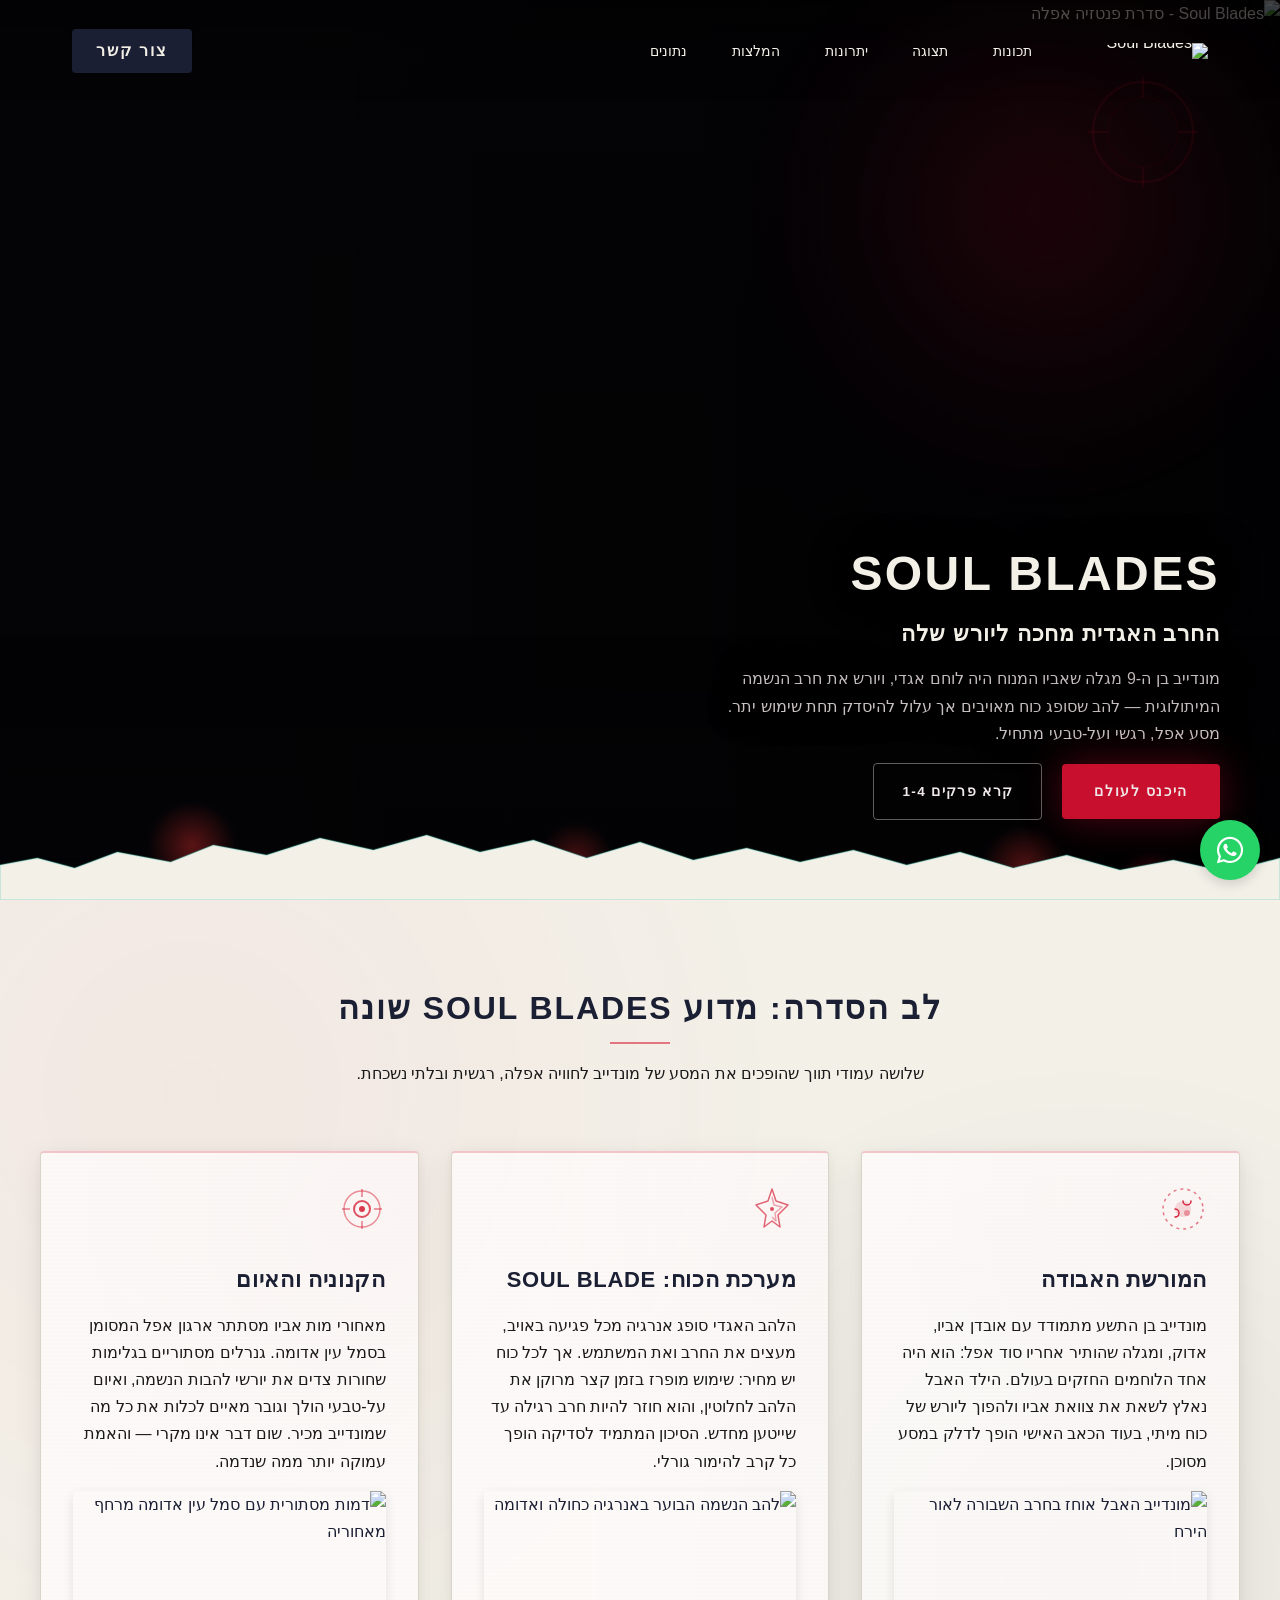
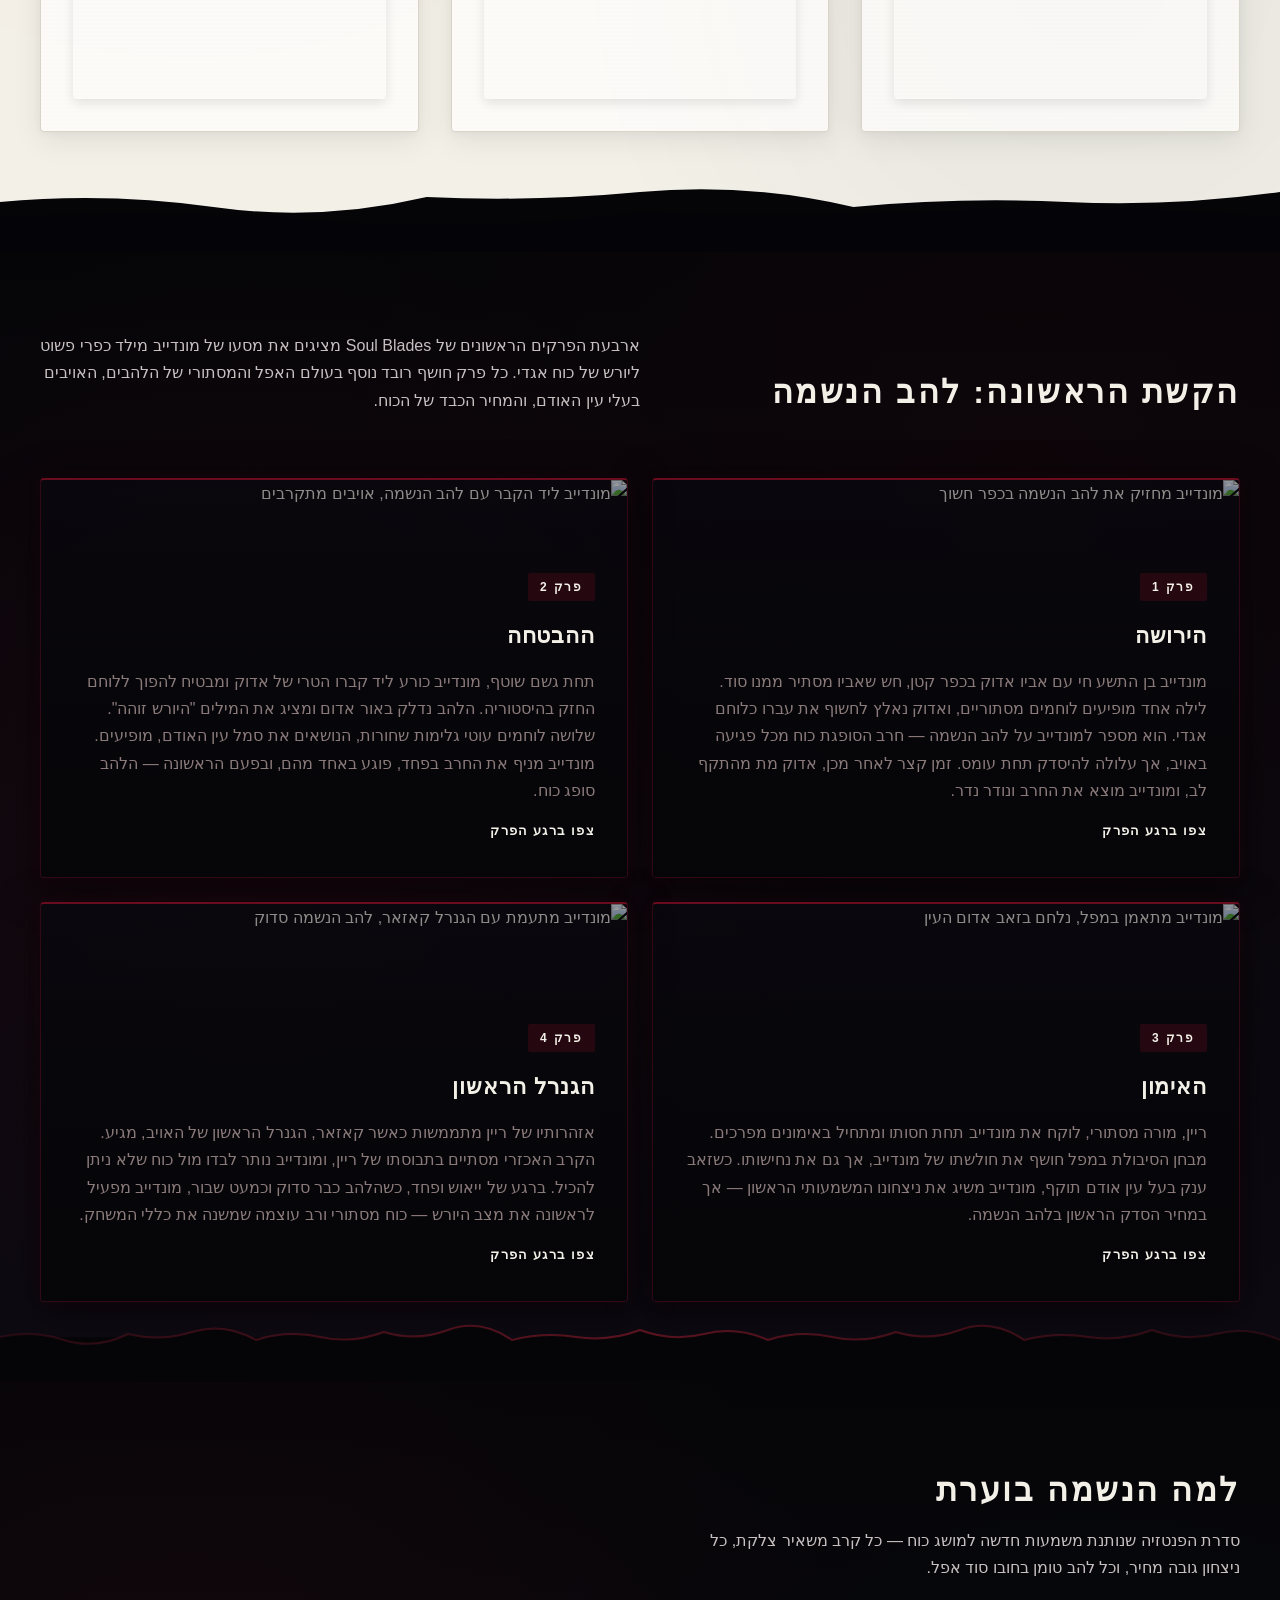
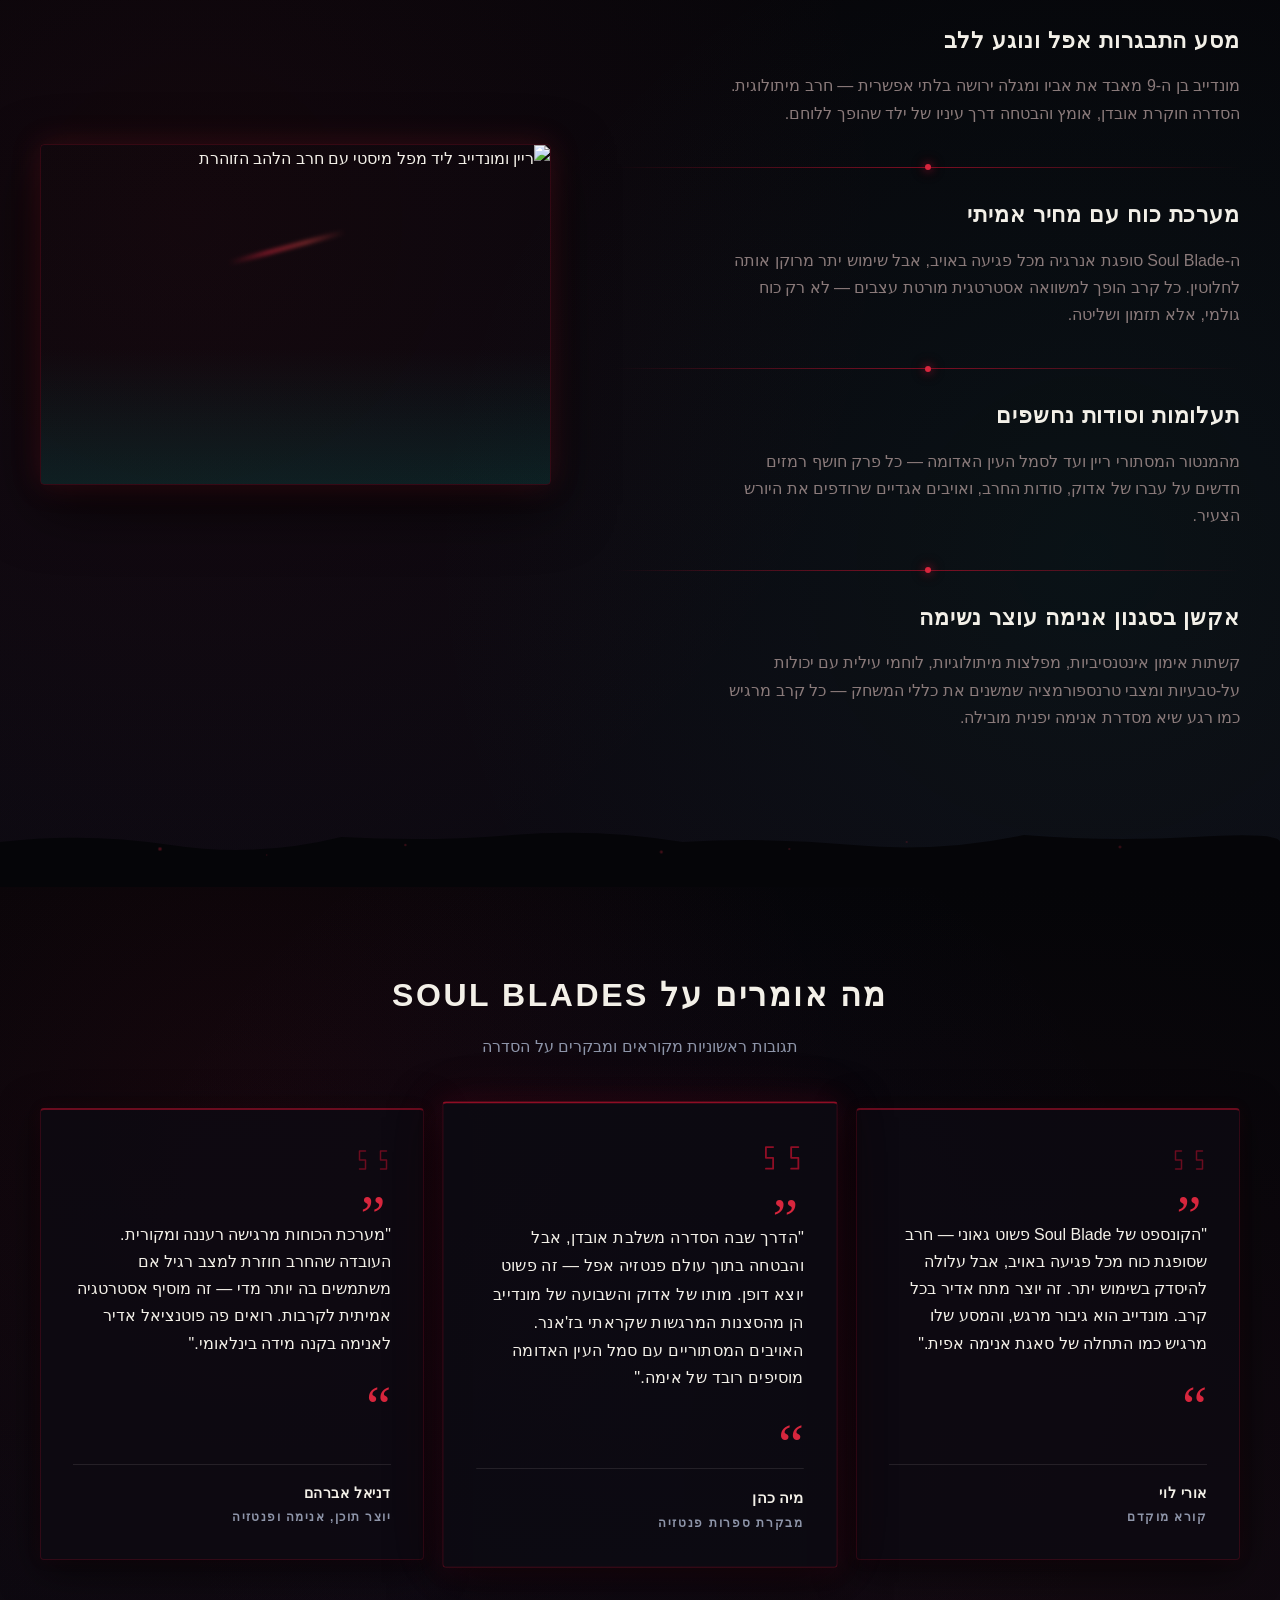
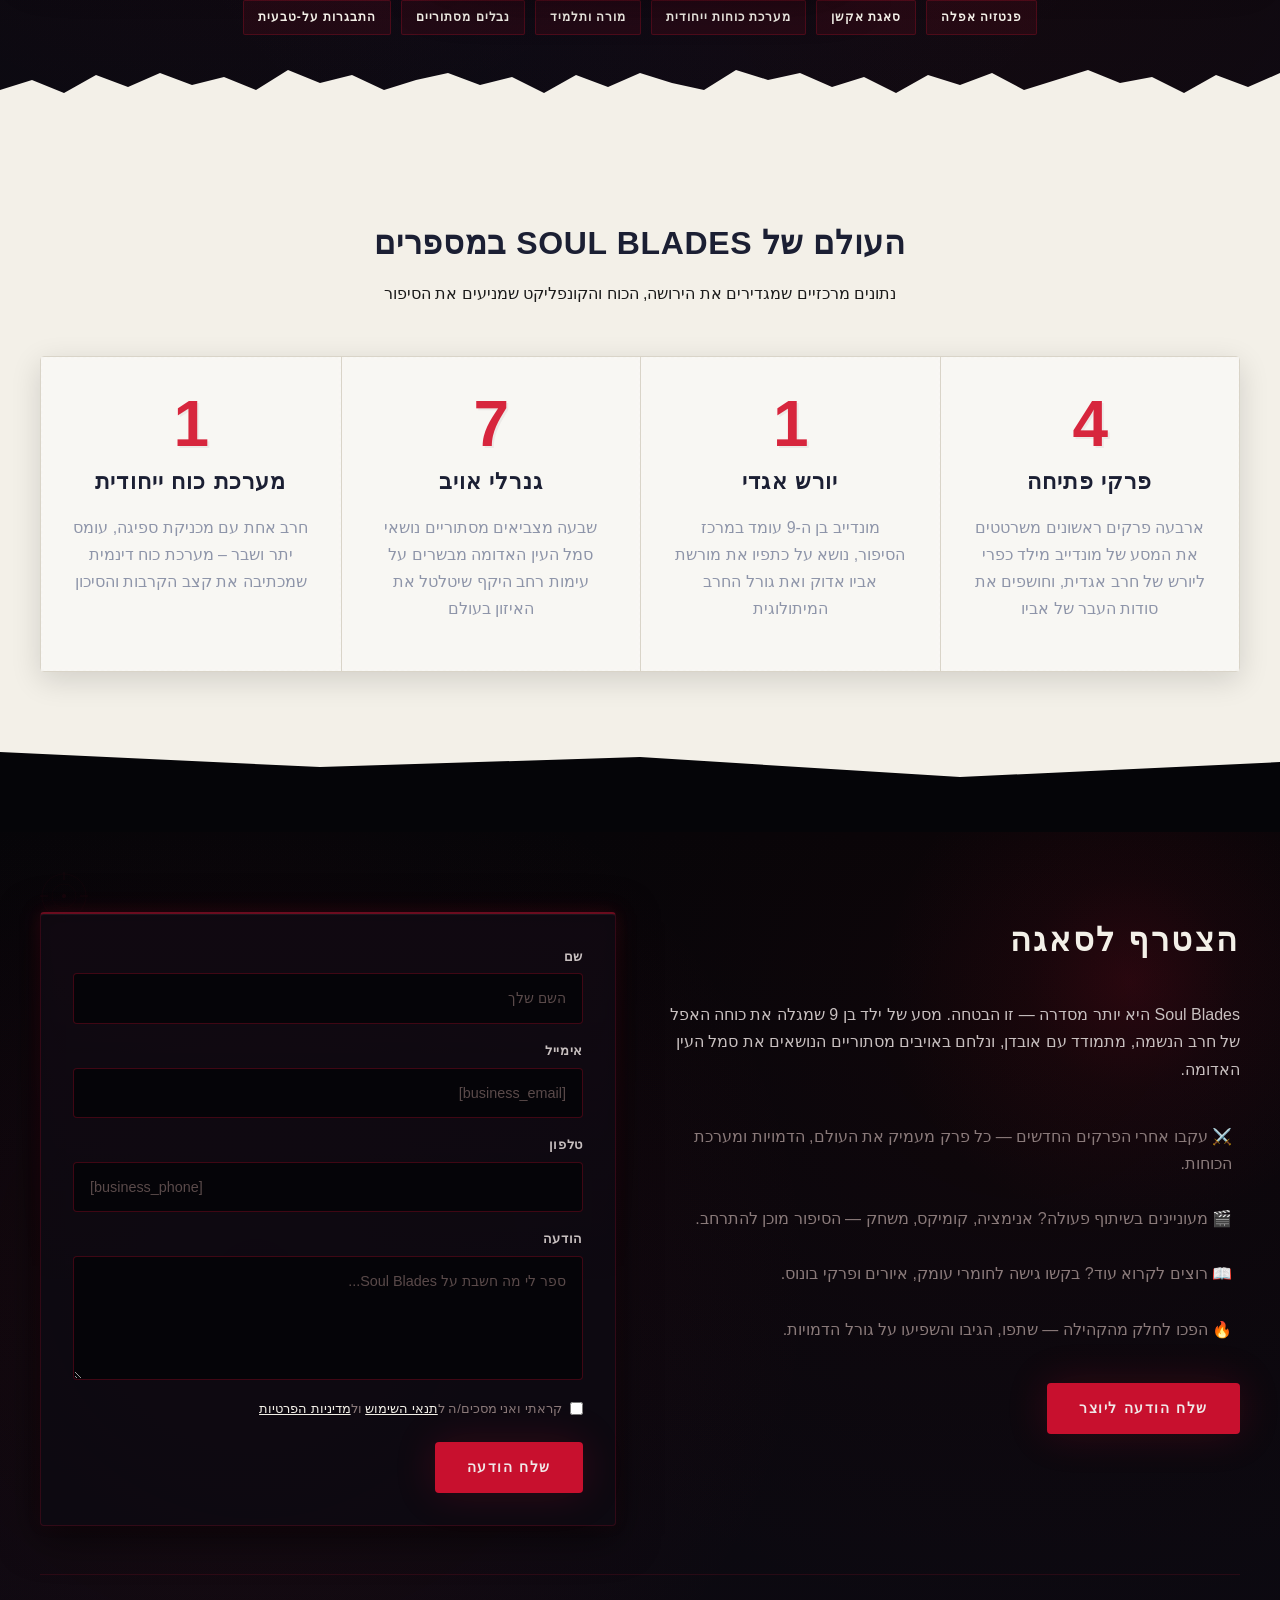
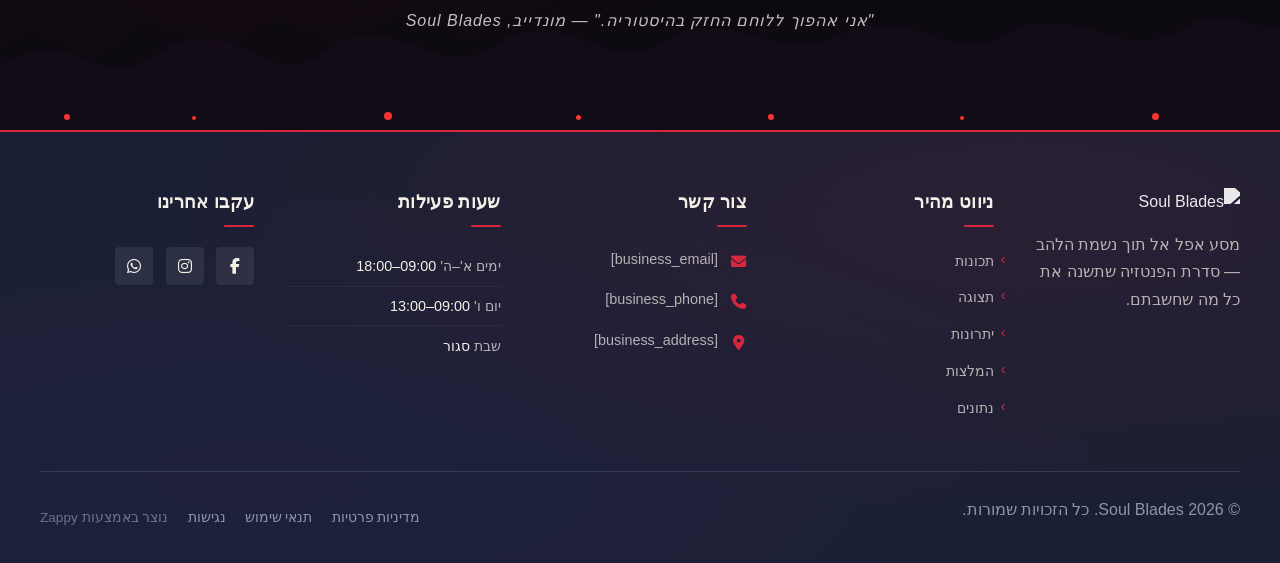
==== index.html @ bd46b2f5 "Initial website commit" ====
<!DOCTYPE html>
<html lang="he" dir="rtl">
<head>
    <meta charset="UTF-8">
    <meta name="viewport" content="width=device-width, initial-scale=1.0">
    <meta name="robots" content="index, follow">
    <title>שלטו בלהב — Soul Blades</title>
    <meta name="description" content="הצטרפו למסע האפל של מונדיב בן ה-9, יורש להב הנשמה המיתולוגי. סדרת פנטזיה עברית מקורית עם קרבות אפיים, אויבים מסתוריים וכוח שעלול להתנפץ. היכנסו עכשיו לעולם שבו כל ניצחון גובה מחיר.">
    <meta name="keywords" content="Soul Blades, סדרת פנטזיה עברית, להב הנשמה, 4game blade and soul, blade and soul 1">
    
    <!-- Favicons -->
    <link rel="icon" type="image/x-icon" href="/assets/favicon.ico">
    <link rel="icon" type="image/png" sizes="16x16" href="/assets/favicon-16x16.png">
    <link rel="icon" type="image/png" sizes="32x32" href="/assets/favicon-32x32.png">
    <link rel="icon" type="image/png" sizes="48x48" href="/assets/favicon-48x48.png">
    <link rel="icon" type="image/png" sizes="192x192" href="/assets/favicon-192x192.png">
    <link rel="icon" type="image/png" sizes="512x512" href="/assets/favicon-512x512.png">
    <link rel="apple-touch-icon" href="/assets/apple-touch-icon.png">
    <!-- Zappy Analytics -->
<script>
(function() {
  'use strict';
  
  // Configuration
  var config = {
    websiteId: '82bb85dd-61fa-48ac-9519-106d4e31047a',
    apiUrl: 'https://api.zappy5.com/api/analytics/track',
    sessionDuration: 30 * 60 * 1000, // 30 minutes
    visitorDuration: 30 * 24 * 60 * 60 * 1000, // 30 days
    trackPageViews: true,
    trackClicks: true,
    trackFormSubmissions: true
  };
  
  // Generate or retrieve persistent visitor ID (30 days)
  function getVisitorId() {
    var visitorKey = 'zappy_visitor_' + config.websiteId;
    var visitor = null;
    
    try {
      visitor = localStorage.getItem(visitorKey);
      if (visitor) {
        var visitorData = JSON.parse(visitor);
        var now = Date.now();
        
        // Check if visitor ID is still valid (30 days)
        if (now - visitorData.created < config.visitorDuration) {
          // Update last seen timestamp
          visitorData.lastSeen = now;
          localStorage.setItem(visitorKey, JSON.stringify(visitorData));
          return visitorData.id;
        }
      }
    } catch (e) {
      console.warn('Zappy Analytics: LocalStorage not available');
    }
    
    // Generate new visitor ID
    var newVisitorId = 'zv_' + Date.now() + '_' + Math.random().toString(36).substr(2, 9);
    
    try {
      localStorage.setItem(visitorKey, JSON.stringify({
        id: newVisitorId,
        created: Date.now(),
        lastSeen: Date.now()
      }));
    } catch (e) {
      // Continue without local storage
    }
    
    return newVisitorId;
  }
  
  // Generate or retrieve session ID (30 minutes)
  function getSessionId() {
    var sessionKey = 'zappy_session_' + config.websiteId;
    var session = null;
    
    try {
      session = sessionStorage.getItem(sessionKey);
      if (session) {
        var sessionData = JSON.parse(session);
        var now = Date.now();
        
        // Check if session is still valid
        if (now - sessionData.timestamp < config.sessionDuration) {
          // Update timestamp
          sessionData.timestamp = now;
          sessionStorage.setItem(sessionKey, JSON.stringify(sessionData));
          return sessionData.id;
        }
      }
    } catch (e) {
      console.warn('Zappy Analytics: SessionStorage not available');
    }
    
    // Generate new session ID
    var newSessionId = 'zs_' + Date.now() + '_' + Math.random().toString(36).substr(2, 9);
    
    try {
      sessionStorage.setItem(sessionKey, JSON.stringify({
        id: newSessionId,
        timestamp: Date.now()
      }));
    } catch (e) {
      // Continue without session storage
    }
    
    return newSessionId;
  }
  
  var visitorId = getVisitorId();
  var sessionId = getSessionId();
  
  // Track an event
  function trackEvent(eventType, data) {
    data = data || {};
    
    var eventData = {
      website_id: config.websiteId,
      event_type: eventType,
      page_path: window.location.pathname,
      referrer: document.referrer || 'direct',
      visitor_id: visitorId,
      session_id: sessionId,
      metadata: data
    };
    
    // Use sendBeacon if available (better for page unload events)
    if (navigator.sendBeacon) {
      var blob = new Blob([JSON.stringify(eventData)], { type: 'application/json' });
      navigator.sendBeacon(config.apiUrl, blob);
    } else {
      // Fallback to fetch
      fetch(config.apiUrl, {
        method: 'POST',
        headers: {
          'Content-Type': 'application/json'
        },
        body: JSON.stringify(eventData),
        keepalive: true
      }).catch(function(error) {
        console.warn('Zappy Analytics: Failed to track event', error);
      });
    }
  }
  
  // Track page view
  if (config.trackPageViews) {
    trackEvent('pageview', {
      title: document.title,
      url: window.location.href
    });
  }
  
  // Track clicks on important elements
  if (config.trackClicks) {
    document.addEventListener('click', function(e) {
      var target = e.target;
      
      // Track button clicks (counted as actions)
      if (target.tagName === 'BUTTON' || target.closest('button')) {
        var button = target.tagName === 'BUTTON' ? target : target.closest('button');
        var clickMeta = {
          element: 'button',
          text: button.textContent.trim().substring(0, 100),
          id: button.id || null,
          class: button.className || null
        };
        
        trackEvent('click', clickMeta);
      }
      
      // Track link clicks (navigation - not counted as actions)
      else if (target.tagName === 'A' || target.closest('a')) {
        var link = target.tagName === 'A' ? target : target.closest('a');
        var navMeta = {
          element: 'link',
          text: link.textContent.trim().substring(0, 100),
          href: link.href,
          external: link.hostname !== window.location.hostname
        };
        
        trackEvent('navigation', navMeta);
      }
    }, true);
  }
  
  
  // Track form submissions
  if (config.trackFormSubmissions) {
    document.addEventListener('submit', function(e) {
      var form = e.target;
      
      trackEvent('form_submit', {
        form_id: form.id || null,
        form_name: form.name || null,
        form_action: form.action || null,
        form_method: form.method || 'GET'
      });
    }, true);
  }
  
  // Track time on page (send on page unload)
  var pageLoadTime = Date.now();
  
  window.addEventListener('beforeunload', function() {
    var timeOnPage = Math.floor((Date.now() - pageLoadTime) / 1000); // in seconds
    
    trackEvent('page_unload', {
      time_on_page: timeOnPage,
      page_path: window.location.pathname
    });
  });
  
  // Expose tracking function globally for custom events
  window.zappyAnalytics = {
    track: trackEvent,
    getVisitorId: function() { return visitorId; },
    getSessionId: function() { return sessionId; }
  };
  
})();
</script>
<!-- End Zappy Analytics -->
    <meta property="og:title" content="שלטו בלהב — Soul Blades">
    <meta property="og:description" content="הצטרפו למסע האפל של מונדיב בן ה-9, יורש להב הנשמה המיתולוגי. סדרת פנטזיה עברית מקורית עם קרבות אפיים, אויבים מסתוריים וכוח שעלול להתנפץ. היכנסו עכשיו לעולם שבו כל ניצחון גובה מחיר.">
    <meta name="twitter:card" content="summary_large_image">
    <meta name="twitter:title" content="שלטו בלהב — Soul Blades">
    <meta name="twitter:description" content="הצטרפו למסע האפל של מונדיב בן ה-9, יורש להב הנשמה המיתולוגי. סדרת פנטזיה עברית מקורית עם קרבות אפיים, אויבים מסתוריים וכוח שעלול להתנפץ. היכנסו עכשיו לעולם שבו כל ניצחון גובה מחיר.">
    <meta property="og:type" content="website">
  <meta property="og:locale" content="he_IL">
  
  
  
  
  
  <link rel="stylesheet" href="https://cdnjs.cloudflare.com/ajax/libs/font-awesome/6.4.0/css/all.min.css">
  <style>
    .skip-link { position: absolute; top: 0; left: 0; transform: translateY(-200%); padding: 12px 18px; background: var(--bg-dark, #1a1a1a); color: var(--text-light, #fff); font-weight: 600; border-radius: 0 0 8px 0; z-index: 10000; }
    .skip-link:focus { transform: none; outline: 2px solid var(--ring, #fff); outline-offset: 2px; }
    :focus-visible { outline: 2px solid var(--ring, currentColor); outline-offset: 3px; }
  </style>


  
    <!-- Favicons -->
    <link rel="icon" type="image/x-icon" href="/assets/favicon.ico">
    <link rel="icon" type="image/png" sizes="16x16" href="/assets/favicon-16x16.png">
    <link rel="icon" type="image/png" sizes="32x32" href="/assets/favicon-32x32.png">
    <link rel="icon" type="image/png" sizes="48x48" href="/assets/favicon-48x48.png">
    <link rel="icon" type="image/png" sizes="192x192" href="/assets/favicon-192x192.png">
    <link rel="icon" type="image/png" sizes="512x512" href="/assets/favicon-512x512.png">
    <link rel="apple-touch-icon" href="/assets/apple-touch-icon.png">
    <!-- Cookie Consent -->
    <link rel="stylesheet" href="https://cdn.jsdelivr.net/npm/vanilla-cookieconsent@3/dist/cookieconsent.css">
    <script src="https://cdn.jsdelivr.net/npm/vanilla-cookieconsent@3/dist/cookieconsent.umd.js"></script>
    <!-- Mickidum Accessibility Toolbar -->
    <script src="https://cdn.jsdelivr.net/gh/mickidum/acc_toolbar/acctoolbar/acctoolbar.min.js"></script>
    <link rel="stylesheet" href="/styles.css">
    <script>window.ZAPPY_WEBSITE_ID = "82bb85dd-61fa-48ac-9519-106d4e31047a"; window.ZAPPY_API_BASE = "https://api.zappy5.com";</script>

    <style id="zappy-dropdown-submenu-styles">
      /* ========== DESKTOP DROPDOWN SUBMENU STYLES ========== */
      /* Base styles for dropdown submenus - parent must be positioned */
      .nav-menu li:has(.sub-menu), nav li:has(.sub-menu), .navbar li:has(.sub-menu), #navMenu li:has(.sub-menu) { position: relative; }
      /* Submenu base - hidden by default */
      .nav-menu .sub-menu, nav .sub-menu, .navbar .sub-menu, #navMenu .sub-menu { display: block !important; position: absolute !important; top: 100%; left: 0; min-width: 220px; background: white; border-radius: 8px; box-shadow: 0 8px 25px rgba(0,0,0,0.15); padding: 8px 0; opacity: 0; visibility: hidden; transform: translateY(10px); transition: all 0.3s ease; z-index: 1000; list-style: none; pointer-events: none; }
      /* CRITICAL: Desktop hover styles to show dropdown */
      .nav-menu li:hover > .sub-menu, nav li:hover > .sub-menu, .navbar li:hover > .sub-menu, #navMenu li:hover > .sub-menu { opacity: 1 !important; visibility: visible !important; transform: translateY(0) !important; pointer-events: auto !important; }
      /* Submenu item styling */
      .sub-menu li { list-style: none; margin: 0; padding: 0; }
      .sub-menu a { display: block !important; padding: 10px 16px !important; color: var(--text-dark, #333) !important; font-weight: 500; text-decoration: none; white-space: nowrap; transition: background-color 0.2s; }
      .sub-menu .zappy-nav-child > a { padding-left: 28px !important; font-size: 0.9em !important; opacity: 0.85 !important; }
      [dir="rtl"] .sub-menu .zappy-nav-child > a, html[lang="he"] .sub-menu .zappy-nav-child > a, html[lang="ar"] .sub-menu .zappy-nav-child > a { padding-left: 10px !important; padding-right: 28px !important; }
      .sub-menu .zappy-nav-parent > a { font-weight: 600 !important; }
      .sub-menu a:hover { background-color: #f5f5f5; }
      /* RTL (Hebrew/Arabic) dropdown positioning */
      [dir="rtl"] .nav-menu .sub-menu, [dir="rtl"] nav .sub-menu, [dir="rtl"] .navbar .sub-menu, html[lang="he"] .nav-menu .sub-menu, html[lang="he"] nav .sub-menu, html[lang="he"] .navbar .sub-menu, html[lang="ar"] .nav-menu .sub-menu, html[lang="ar"] nav .sub-menu, html[lang="ar"] .navbar .sub-menu { left: auto !important; right: 0 !important; }
      /* Hide empty dropdown menus (exclude catalog sub-menus that use <a> children instead of <li>) */
      .sub-menu:empty, .sub-menu:not(:has(li:not(.zappy-hidden-menu-item))):not(:has(> a)), .sub-menu:not(:has(li)):not(:has(> a)) { display: none !important; opacity: 0 !important; visibility: hidden !important; pointer-events: none !important; }
      /* Desktop: show submenu on Menu Group hover */
      li:has(.menu-group-title):hover > .sub-menu { opacity: 1 !important; visibility: visible !important; transform: translateY(0) !important; pointer-events: auto !important; }
      /* Menu Group title styling */
      .nav-menu > li > .menu-group-title, #navMenu > li > .menu-group-title { display: inline-block; padding: 0.5rem 1rem; cursor: default; user-select: none; }
      
      /* ========== MOBILE SUBMENU STYLES ========== */
      @media (max-width: 768px) {
        .nav-menu .sub-menu, nav .sub-menu, .navbar .sub-menu, #navMenu .sub-menu { position: static !important; transform: none !important; box-shadow: none !important; background: transparent !important; max-height: 0; overflow: hidden; opacity: 0; visibility: hidden; transition: max-height 0.3s ease, opacity 0.3s ease; padding: 0 !important; border-radius: 0 !important; }
        .navbar .sub-menu.mobile-expanded, .nav-menu .sub-menu.mobile-expanded, #navMenu .sub-menu.mobile-expanded { max-height: none !important; overflow-y: visible !important; opacity: 1 !important; visibility: visible !important; padding: 8px 0 8px 16px !important; }
        [dir="rtl"] .sub-menu.mobile-expanded, html[lang="he"] .sub-menu.mobile-expanded { padding: 8px 16px 8px 0 !important; }
        /* Disable hover behavior on mobile */
        .nav-menu li:hover > .sub-menu, nav li:hover > .sub-menu, .navbar li:hover > .sub-menu, #navMenu li:hover > .sub-menu { opacity: 0; visibility: hidden; pointer-events: none; }
        .nav-menu li > .sub-menu.mobile-expanded, nav li > .sub-menu.mobile-expanded, .navbar li > .sub-menu.mobile-expanded, #navMenu li > .sub-menu.mobile-expanded { opacity: 1 !important; visibility: visible !important; pointer-events: auto !important; }
        .nav-menu li:has(.sub-menu), nav li:has(.sub-menu), .navbar li:has(.sub-menu), #navMenu li:has(.sub-menu) { display: flex !important; flex-wrap: wrap !important; align-items: center !important; position: relative !important; min-height: 44px !important; }
        .nav-menu li:has(.sub-menu) > a, nav li:has(.sub-menu) > a, .navbar li:has(.sub-menu) > a, #navMenu li:has(.sub-menu) > a { flex: 1 !important; min-width: 0 !important; }
        .nav-menu li:has(.sub-menu) > .menu-group-title, nav li:has(.sub-menu) > .menu-group-title, .navbar li:has(.sub-menu) > .menu-group-title, #navMenu li:has(.sub-menu) > .menu-group-title { flex: 1 !important; min-width: 0 !important; padding: 0 !important; line-height: inherit !important; }
        .nav-menu li:has(.sub-menu) > .sub-menu, nav li:has(.sub-menu) > .sub-menu, .navbar li:has(.sub-menu) > .sub-menu, #navMenu li:has(.sub-menu) > .sub-menu { flex-basis: 100% !important; width: 100% !important; }
        .nav-menu li:has(.sub-menu) > a [class*="chevron"], .nav-menu li:has(.sub-menu) > a [class*="arrow"], .nav-menu li:has(.sub-menu) > a .fa-chevron-down, .nav-menu li:has(.sub-menu) > a .fa-angle-down, nav li:has(.sub-menu) > a [class*="chevron"], nav li:has(.sub-menu) > a [class*="arrow"], #navMenu li:has(.sub-menu) > a [class*="chevron"], #navMenu li:has(.sub-menu) > a [class*="arrow"] { display: none !important; visibility: hidden !important; }
        .mobile-submenu-toggle { display: flex !important; align-items: center !important; justify-content: center !important; width: 44px !important; height: auto !important; background: transparent !important; border: none !important; cursor: pointer !important; color: var(--text-light) !important; position: static !important; flex-shrink: 0 !important; align-self: stretch !important; z-index: 2 !important; padding: 0 !important; margin: 0 !important; }
        .mobile-submenu-toggle::after { content: '' !important; width: 0 !important; height: 0 !important; border-left: 6px solid transparent !important; border-right: 6px solid transparent !important; border-top: 7px solid currentColor !important; transition: transform 0.3s ease !important; }
        .mobile-submenu-toggle.expanded::after { transform: rotate(180deg) !important; }
        .sub-menu a { padding: 10px 0 !important; display: block !important; color: var(--text-light) !important; white-space: normal !important; }
        .sub-menu .zappy-nav-child > a { padding-left: 28px !important; font-size: 0.9em !important; opacity: 0.85 !important; }
        [dir="rtl"] .sub-menu .zappy-nav-child > a, html[lang="he"] .sub-menu .zappy-nav-child > a, html[lang="ar"] .sub-menu .zappy-nav-child > a { padding-left: 0 !important; padding-right: 28px !important; }
        .sub-menu .zappy-nav-parent > a { font-weight: 600 !important; }
        .nav-menu.active, #navMenu.active { max-width: 100vw !important; overflow-x: hidden !important; box-sizing: border-box !important; }
        .navbar .sub-menu li a, nav.navbar .sub-menu li a, .zappy-products-dropdown .sub-menu a { color: var(--text-light) !important; }
      }
      @media (min-width: 769px) { .mobile-submenu-toggle { display: none !important; } }
    </style>

    <style id="zappy-widget-visibility">
      html[dir="rtl"] .whatsapp-float { right: 20px !important; left: auto !important; }
      html[dir="ltr"] .whatsapp-float, html:not([dir]) .whatsapp-float { left: 20px !important; right: auto !important; }
      html[dir="rtl"] #mic-access-tool-general-button, html[dir="rtl"] .mic-access-tool-general-button,
      html[dir="rtl"] #mic-init-access-tool .mic-access-tool-general-button,
      html[dir="rtl"] #mic-init-access-tool #mic-access-tool-general-button,
      html[dir="rtl"] ._access-icon { left: 20px !important; right: auto !important; }
      html[dir="ltr"] #mic-access-tool-general-button, html[dir="ltr"] .mic-access-tool-general-button,
      html[dir="ltr"] #mic-init-access-tool .mic-access-tool-general-button,
      html[dir="ltr"] #mic-init-access-tool #mic-access-tool-general-button,
      html[dir="ltr"] ._access-icon,
      html:not([dir]) #mic-access-tool-general-button, html:not([dir]) .mic-access-tool-general-button,
      html:not([dir]) #mic-init-access-tool .mic-access-tool-general-button,
      html:not([dir]) #mic-init-access-tool #mic-access-tool-general-button,
      html:not([dir]) ._access-icon { right: 20px !important; left: auto !important; }
      @media (max-width: 768px) { .whatsapp-float { display: flex !important; } }
      @media (min-width: 769px) { .whatsapp-float { display: flex !important; } }
      @media (max-width: 768px) {
        #mic-access-tool-general-button, .mic-access-tool-general-button,
        #mic-init-access-tool .mic-access-tool-general-button, #mic-init-access-tool #mic-access-tool-general-button,
        ._access-icon { display: flex !important; visibility: visible !important; opacity: 1 !important; pointer-events: auto !important; }
        #mic-access-tool-box.opened-mic-access-tool, .mic-access-tool-box.opened-mic-access-tool,
        #mic-init-access-tool #mic-access-tool-box.opened-mic-access-tool {
          visibility: visible !important; opacity: 1 !important; pointer-events: auto !important;
        }
      }
      @media (min-width: 769px) {
        #mic-access-tool-general-button, .mic-access-tool-general-button,
        #mic-init-access-tool .mic-access-tool-general-button, #mic-init-access-tool #mic-access-tool-general-button,
        ._access-icon { display: flex !important; visibility: visible !important; opacity: 1 !important; pointer-events: auto !important; }
        #mic-access-tool-box.opened-mic-access-tool, .mic-access-tool-box.opened-mic-access-tool,
        #mic-init-access-tool #mic-access-tool-box.opened-mic-access-tool {
          visibility: visible !important; opacity: 1 !important; pointer-events: auto !important;
        }
      }
    </style>
</head>
<body>
<a class="skip-link" href="#main">דלג לתוכן הראשי</a>
  <nav class="navbar" dir="rtl">
  <button class="mobile-toggle" id="mobileToggle" aria-label="Menu">
    <svg class="hamburger-icon" width="24" height="24" viewBox="0 0 24 24" fill="none">
      <path d="M3 12h18M3 6h18M3 18h18" stroke="currentColor" stroke-width="2" stroke-linecap="round"/>
    </svg>
    <svg class="close-icon" width="24" height="24" viewBox="0 0 24 24" fill="none" style="display: none;">
      <path d="M18 6L6 18M6 6l12 12" stroke="currentColor" stroke-width="2" stroke-linecap="round"/>
    </svg>
  </button>
  
  <button class="phone-header-btn" data-phone="[business_phone]" aria-label="Call">
    <svg width="20" height="20" viewBox="0 0 24 24" fill="currentColor">
      <path d="M22 16.92v3a2 2 0 0 1-2.18 2 19.79 19.79 0 0 1-8.63-3.07 19.5 19.5 0 0 1-6-6 19.79 19.79 0 0 1-3.07-8.67A2 2 0 0 1 4.11 2h3a2 2 0 0 1 2 1.72 12.84 12.84 0 0 0 .7 2.81 2 2 0 0 1-.45 2.11L8.09 9.91a16 16 0 0 0 6 6l1.27-1.27a2 2 0 0 1 2.11-.45 12.84 12.84 0 0 0 2.81.7A2 2 0 0 1 22 16.92z"/>
    </svg>
  </button>

  <div class="nav-container">
    <div class="nav-right-group"><div class="nav-brand">
      <a href="/" class="logo-link"><img class="logo" src="/assets/site-----image-1.webp" alt="Soul Blades"></a>
    </div><ul class="nav-menu" id="navMenu"><li><a href="#features">תכונות</a></li><li><a href="#showcase">תצוגה</a></li><li><a href="#benefits">יתרונות</a></li><li><a href="#testimonials">המלצות</a></li><li><a href="#stats">נתונים</a></li><li class="mobile-contact-link nav-cta-mobile-item"><a href="#contact" class="nav-cta-btn">צור קשר</a></li></ul></div>
    
    
    
    <div class="nav-cta-container">
      <a href="#contact" class="nav-cta-btn">צור קשר</a>
    </div>
  </div>
</nav>
<script>

// Navbar Mobile Menu Toggle and Contrast Fix
(function() {
  // Use 'load' event instead of 'DOMContentLoaded' to ensure we run AFTER all other scripts
  window.addEventListener('load', function() {
    
    // FIX MOBILE BUTTON CONTRAST
    // Detect navbar background color and apply contrasting color to mobile buttons
    const navbar = document.querySelector('.navbar, nav, header');
    if (!navbar) {
      console.log('[Navbar] Navbar element not found');
      return;
    }
    
    // DECLARE VARIABLES EARLY to avoid Temporal Dead Zone errors
    // These are used in multiple places below
    let mobileToggle = document.getElementById('mobileToggle') ||
                       document.querySelector('.mobile-toggle') ||
                       document.querySelector('.hamburger') ||
                       document.querySelector('.hamburger-menu') ||
                       document.querySelector('.menu-toggle') ||
                       document.querySelector('.burger-menu') ||
                       document.querySelector('[aria-label="Menu"]') ||
                       document.querySelector('[aria-label="תפריט"]');
    
    const phoneBtn = document.querySelector('.phone-header-btn');
    
    const computedStyle = window.getComputedStyle(navbar);
    let bgColor = computedStyle.backgroundColor;
    
    console.log('[Navbar] Initial navbar background:', bgColor);
    
    // Check if background is transparent or rgba with 0 alpha
    const isTransparent = bgColor === 'transparent' || 
                         bgColor === 'rgba(0, 0, 0, 0)' ||
                         (bgColor.startsWith('rgba') && bgColor.includes(', 0)'));
    
    if (isTransparent) {
      // Check for background-image or gradient
      const bgImage = computedStyle.backgroundImage;
      if (bgImage && bgImage !== 'none') {
        console.log('[Navbar] Navbar has background image/gradient, using dark text');
        bgColor = 'rgb(240, 240, 240)'; // Assume light background
      } else {
        // Transparent navbar - check body background
        const bodyBg = window.getComputedStyle(document.body).backgroundColor;
        console.log('[Navbar] Navbar transparent, using body background:', bodyBg);
        bgColor = bodyBg;
      }
    }
    
    // Calculate luminance to determine if background is light or dark
    const rgb = bgColor.match(/\d+/g);
    if (rgb && rgb.length >= 3) {
      const r = parseInt(rgb[0]);
      const g = parseInt(rgb[1]);
      const b = parseInt(rgb[2]);
      const luminance = (0.299 * r + 0.587 * g + 0.114 * b) / 255;
      
      // Mobile button colors are set by Claude's AI-generated CSS (same as .nav-menu a)
      // No dynamic color overrides needed - colors come from the generated navbar CSS
      console.log('[Navbar] Mobile button colors preserved from Claude CSS (luminance:', luminance.toFixed(2) + ')');
      
      // FIX ICON SIZES - Ensure SVGs are properly sized and visible
      // INJECT CRITICAL CSS TO OVERRIDE ANY CONFLICTING RULES
      const criticalCSS = document.createElement('style');
      criticalCSS.id = 'zappy-mobile-nav-fix';
      const htmlLang = document.documentElement.lang || 'en';
      const htmlDir = document.documentElement.dir || 'ltr';
      // Check both dir attribute AND lang for RTL detection
      // dir="rtl" is the most reliable indicator
      const isRTL = htmlDir === 'rtl' || htmlLang === 'he' || htmlLang === 'ar';
      
      criticalCSS.textContent = `
        /* Hide mobile buttons on desktop, show only on mobile */
        @media (min-width: 769px) {
          .mobile-toggle,
          .phone-header-btn {
            display: none !important;
          }
        }
        
        /* Show and position mobile buttons correctly on mobile */
        @media (max-width: 768px) {
          .navbar,
          nav.navbar {
            min-height: 70px !important;
          }

          .mobile-toggle,
          .phone-header-btn {
            position: absolute !important;
            top: 0 !important;
            bottom: 0 !important;
            margin-top: auto !important;
            margin-bottom: auto !important;
            transform: none !important;
            z-index: 1001 !important;
            display: flex !important;
            align-items: center !important;
            justify-content: center !important;
            width: 36px !important;
            height: 36px !important;
            border-radius: 50% !important;
            border: none !important;
            cursor: pointer !important;
            padding: 6px !important;
            background: none !important;
            color: var(--nav-text, var(--text-light)) !important;
            touch-action: manipulation !important;
            -webkit-tap-highlight-color: transparent !important;
          }

          html[data-zappy-site-type="ecommerce"] .phone-header-btn,
          body[data-zappy-site-type="ecommerce"] .phone-header-btn,
          html[data-zappy-site-type="ecommerce"] header .phone-header-btn,
          html[data-zappy-site-type="ecommerce"] nav .phone-header-btn {
            display: none !important;
            visibility: hidden !important;
            width: 0 !important;
            height: 0 !important;
            min-width: 0 !important;
            overflow: hidden !important;
          }
          
          /* LTR positioning (default): hamburger LEFT, phone RIGHT */
          html:not([dir="rtl"]):not([lang="he"]):not([lang="ar"]) .mobile-toggle,
          html[dir="ltr"] .mobile-toggle {
            left: 12px !important;
            right: auto !important;
          }
          html:not([dir="rtl"]):not([lang="he"]):not([lang="ar"]) .phone-header-btn,
          html[dir="ltr"] .phone-header-btn {
            right: 12px !important;
            left: auto !important;
          }
          
          /* RTL positioning: hamburger RIGHT, phone LEFT */
          html[dir="rtl"] .mobile-toggle,
          html[lang="he"] .mobile-toggle,
          html[lang="ar"] .mobile-toggle {
            right: 12px !important;
            left: auto !important;
          }
          html[dir="rtl"] .phone-header-btn,
          html[lang="he"] .phone-header-btn,
          html[lang="ar"] .phone-header-btn {
            left: 12px !important;
            right: auto !important;
          }
          
          /* CRITICAL: Ensure nav-container has min-height on mobile */
          /* All children are positioned absolutely/fixed on mobile, so height:auto collapses to 0 */
          .nav-container {
            min-height: 70px !important;
            position: relative !important;
          }
          
          /* Ensure SVG icons are properly sized and inherit color */
          .mobile-toggle svg,
          .phone-header-btn svg {
            width: 24px !important;
            height: 24px !important;
            /* Don't force display - let JavaScript control hamburger/close toggle */
          }
          
          /* Reset nav-cta-container on mobile - remove desktop box-shadow/padding */
          /* that creates a visible ghost box when CTA button is hidden */
          .nav-cta-container {
            box-shadow: none !important;
            padding: 0 !important;
          }
          
          /* Hide nav-cta-container entirely on mobile when there's no lang-switcher */
          /* (only the CTA button is inside, and it's hidden on mobile) */
          .nav-cta-container:not(:has(.lang-switcher)) {
            display: none !important;
          }
          
          /* CRITICAL: Prevent hero image fade gradient from bleeding over headline text */
          /* The .image-fade-gradient has bottom: -30px (extends below parent) */
          /* On mobile stacked layout, this overlaps the h1 text below the image */
          .hero-image-column {
            overflow: hidden !important;
          }
          .image-fade-gradient {
            bottom: 0 !important;
          }
          
          /* Hide desktop language switcher on mobile - hamburger menu handles it */
          /* High specificity to override stored CSS */
          .lang-switcher,
          .nav-cta-container .lang-switcher,
          .nav-container .lang-switcher,
          .navbar .lang-switcher,
          .navbar .nav-cta-container .lang-switcher {
            display: none !important;
          }
        }
      `;
      
      // Remove existing fix if present and inject new one
      const existing = document.getElementById('zappy-mobile-nav-fix');
      if (existing) existing.remove();
      document.head.appendChild(criticalCSS);
      
      console.log('[Navbar] Critical CSS injected for mobile nav positioning');
      
      // ONLY apply inline positioning styles on mobile viewport
      // On desktop, the CSS handles hiding these buttons with display: none
      // Inline styles were breaking desktop layout by overriding CSS
      const isMobileViewport = window.innerWidth <= 768;
      
      if (mobileToggle) {
        // Icon sizing applies to all viewports for consistency
        const hamburgerIcon = mobileToggle.querySelector('.hamburger-icon');
        const closeIcon = mobileToggle.querySelector('.close-icon');
        
        if (hamburgerIcon) {
          hamburgerIcon.style.setProperty('width', '24px', 'important');
          hamburgerIcon.style.setProperty('height', '24px', 'important');
          hamburgerIcon.style.setProperty('display', 'block', 'important'); // Show hamburger by default
        }
        if (closeIcon) {
          closeIcon.style.setProperty('width', '24px', 'important');
          closeIcon.style.setProperty('height', '24px', 'important');
          closeIcon.style.setProperty('display', 'none', 'important'); // Hide close icon by default
        }
        
        // ONLY set positioning inline styles on mobile
        if (isMobileViewport) {
          mobileToggle.style.setProperty('position', 'absolute', 'important');
          mobileToggle.style.setProperty('top', '0', 'important');
          mobileToggle.style.setProperty('bottom', '0', 'important');
          mobileToggle.style.setProperty('margin-top', 'auto', 'important');
          mobileToggle.style.setProperty('margin-bottom', 'auto', 'important');
          mobileToggle.style.setProperty('transform', 'none', 'important');
          mobileToggle.style.setProperty('z-index', '1001', 'important');
          
          // Clear any inline left/right so CSS can take over based on html[dir]
          mobileToggle.style.removeProperty('left');
          mobileToggle.style.removeProperty('right');
          
          console.log('[Navbar] Mobile toggle positioning applied (mobile viewport)');
        } else {
          // On desktop, clear any positioning styles to let CSS handle it
          mobileToggle.style.removeProperty('position');
          mobileToggle.style.removeProperty('top');
          mobileToggle.style.removeProperty('transform');
          mobileToggle.style.removeProperty('z-index');
          mobileToggle.style.removeProperty('left');
          mobileToggle.style.removeProperty('right');
          console.log('[Navbar] Desktop viewport - cleared mobile toggle inline positioning');
        }
      }
      
      if (phoneBtn) {
        // Icon sizing applies to all viewports
        const phoneIcon = phoneBtn.querySelector('svg');
        if (phoneIcon) {
          phoneIcon.style.width = '24px';
          phoneIcon.style.height = '24px';
          phoneIcon.setAttribute('width', '24');
          phoneIcon.setAttribute('height', '24');
        }
        
        // ONLY set positioning inline styles on mobile
        if (isMobileViewport) {
          phoneBtn.style.setProperty('position', 'absolute', 'important');
          phoneBtn.style.setProperty('top', '0', 'important');
          phoneBtn.style.setProperty('bottom', '0', 'important');
          phoneBtn.style.setProperty('margin-top', 'auto', 'important');
          phoneBtn.style.setProperty('margin-bottom', 'auto', 'important');
          phoneBtn.style.setProperty('transform', 'none', 'important');
          phoneBtn.style.setProperty('z-index', '1001', 'important');
          
          // Clear any inline left/right so CSS can take over based on html[dir]
          phoneBtn.style.removeProperty('left');
          phoneBtn.style.removeProperty('right');
          
          console.log('[Navbar] Phone button positioning applied (mobile viewport)');
        } else {
          // On desktop, clear any positioning styles to let CSS handle it
          phoneBtn.style.removeProperty('position');
          phoneBtn.style.removeProperty('top');
          phoneBtn.style.removeProperty('transform');
          phoneBtn.style.removeProperty('z-index');
          phoneBtn.style.removeProperty('left');
          phoneBtn.style.removeProperty('right');
          console.log('[Navbar] Desktop viewport - cleared phone button inline positioning');
        }
      }
    } else {
      console.log('[Navbar] Could not parse background color:', bgColor);
    }
    
    // MOBILE MENU TOGGLE
    // Re-query in case DOM changed (mobileToggle already declared at top of function)
    mobileToggle = document.getElementById('mobileToggle') ||
                   document.querySelector('.mobile-toggle') ||
                   document.querySelector('.hamburger') ||
                   document.querySelector('.hamburger-menu') ||
                   document.querySelector('.menu-toggle') ||
                   document.querySelector('.burger-menu') ||
                   document.querySelector('[aria-label="Menu"]') ||
                   document.querySelector('[aria-label="תפריט"]');
    
    // EXPANDED SEARCH: Find nav menu by ID or class
    const navMenu = document.getElementById('navMenu') ||
                  document.querySelector('.nav-menu') ||
                  document.querySelector('.nav-links') ||
                  document.querySelector('nav ul:not(.submenu)');
    
    if (!mobileToggle || !navMenu) {
      console.log('[Navbar] Mobile toggle or menu not found:', { toggle: !!mobileToggle, menu: !!navMenu });
      return;
    }
    
    // Ensure navMenu has ID for CSS targeting
    if (!navMenu.id) {
      navMenu.id = 'navMenu';
    }
    
    console.log('[Navbar] Initializing mobile menu...');
    
    // Remove any existing event listeners by cloning the button
    const newToggle = mobileToggle.cloneNode(true);
    mobileToggle.parentNode.replaceChild(newToggle, mobileToggle);
    
    // Toggle menu handler (shared by click and touchend)
    function handleToggle(e) {
      e.preventDefault();
      e.stopPropagation();
      
      const hamburgerIcon = newToggle.querySelector('.hamburger-icon');
      const closeIcon = newToggle.querySelector('.close-icon');
      const isActive = navMenu.classList.contains('active');
      
      if (isActive) {
        // Close menu
        navMenu.classList.remove('active');
        if (hamburgerIcon) hamburgerIcon.style.setProperty('display', 'block', 'important');
        if (closeIcon) closeIcon.style.setProperty('display', 'none', 'important');
        document.body.style.overflow = '';
        document.body.classList.remove('menu-open');
        console.log('[Navbar] Menu closed');
      } else {
        // Open menu
        navMenu.classList.add('active');
        if (hamburgerIcon) hamburgerIcon.style.setProperty('display', 'none', 'important');
        if (closeIcon) closeIcon.style.setProperty('display', 'block', 'important');
        document.body.style.overflow = 'hidden';
        document.body.classList.add('menu-open');
        console.log('[Navbar] Menu opened');
      }
    }
    
    // Use click for desktop/emulation and touchend as iOS Safari fallback.
    // Prevent double-fire with a timestamp guard.
    var lastToggleTime = 0;
    function guardedToggle(e) {
      var now = Date.now();
      if (now - lastToggleTime < 300) return;
      lastToggleTime = now;
      handleToggle(e);
    }
    
    newToggle.addEventListener('click', guardedToggle);
    newToggle.addEventListener('touchend', guardedToggle);

    // Close the full-screen overlay menu on Escape
    document.addEventListener('keydown', function(e) {
      if ((e.key === 'Escape' || e.key === 'Esc') && navMenu.classList.contains('active')) {
        const hamburgerIcon = newToggle.querySelector('.hamburger-icon');
        const closeIcon = newToggle.querySelector('.close-icon');
        navMenu.classList.remove('active');
        if (hamburgerIcon) hamburgerIcon.style.setProperty('display', 'block', 'important');
        if (closeIcon) closeIcon.style.setProperty('display', 'none', 'important');
        document.body.style.overflow = '';
        document.body.classList.remove('menu-open');
        console.log('[Navbar] Menu closed (Escape)');
      }
    });
    
    // Close menu when clicking nav links (but NOT dropdown toggles)
    const navLinks = navMenu.querySelectorAll('a');
    navLinks.forEach(function(link) {
      link.addEventListener('click', function() {
        // Don't close if it's a dropdown child (unless it's a real navigation link)
        if (this.getAttribute('href') === '#') return;
        
        const hamburgerIcon = newToggle.querySelector('.hamburger-icon');
        const closeIcon = newToggle.querySelector('.close-icon');
        
        navMenu.classList.remove('active');
        if (hamburgerIcon) hamburgerIcon.style.setProperty('display', 'block', 'important');
        if (closeIcon) closeIcon.style.setProperty('display', 'none', 'important');
        document.body.style.overflow = '';
        document.body.classList.remove('menu-open');
        console.log('[Navbar] Menu closed (link clicked)');
      });
    });
    
    // DROPDOWN MENU TOGGLE (for mobile and touch devices)
    var dropdownToggles = navMenu.querySelectorAll('.dropdown-toggle');
    dropdownToggles.forEach(function(toggle) {
      toggle.addEventListener('click', function(e) {
        e.preventDefault();
        e.stopPropagation();
        var parent = this.closest('.nav-dropdown');
        if (!parent) return;
        
        // Close other open dropdowns at the same level
        var siblings = parent.parentNode.querySelectorAll('.nav-dropdown.open');
        siblings.forEach(function(sib) {
          if (sib !== parent) sib.classList.remove('open');
        });
        
        parent.classList.toggle('open');
        console.log('[Navbar] Dropdown toggled:', parent.classList.contains('open') ? 'open' : 'closed');
      });
    });
    
    // Close dropdowns when clicking outside
    document.addEventListener('click', function(e) {
      if (!e.target.closest('.nav-dropdown')) {
        var openDropdowns = document.querySelectorAll('.nav-dropdown.open');
        openDropdowns.forEach(function(dd) { dd.classList.remove('open'); });
      }
    });
    
    console.log('[Navbar] Dropdown handlers initialized for ' + dropdownToggles.length + ' dropdowns');
    
    // Phone button functionality (phoneBtn already declared at top of function)
    if (phoneBtn) {
      phoneBtn.addEventListener('click', function() {
        // Get phone number from placeholder in page or use default
        const phoneLinks = document.querySelectorAll('a[href^="tel:"]');
        const phoneNumber = phoneLinks.length > 0 
          ? phoneLinks[0].getAttribute('href').replace('tel:', '')
          : '[business_phone]';
        
        window.location.href = 'tel:' + phoneNumber;
        console.log('[Navbar] Phone button clicked');
      });
    }
    
    console.log('[Navbar] Mobile menu initialized successfully');
    
    // WhatsApp button visibility is now controlled via CSS (siteSettings).
    // No JS-based desktop hiding — the button is visible on both mobile and desktop by default.
  });
})();

</script>
  
  <main id="main">
    <section data-band-index="0" id="hero" class="index-hero-section" data-layout-spec="בית-hero" data-hero-type="fullscreen-scrim">
  <!-- Background Image -->
  <div class="hero-bg-wrapper">
    <img loading="eager" fetchpriority="high" data-hero-bg="true" data-placeholder="index-hero-image-1" data-context="An epic dark-fantasy anime-style illustration: a storm-dark forest clearing at night, lit by red and black energy. A 9-year-old boy (Mondiev) holds the legendary Soul Blade sword as crimson and obsidian energy wakes across the blade. Distant enemy silhouettes with red-eye sigils are embedded in the mist. Cinematic, intense, poster-like composition." width="1200" height="600" src="/assets/site-index-hero-image-1.webp" alt="Soul Blades - סדרת פנטזיה אפלה" class="hero-bg-img">
  </div>

  <!-- Scrim Overlay -->
  <div class="hero-scrim" aria-hidden="true"></div>

  <!-- Decorative Motifs -->
  <div class="hero-decorations" aria-hidden="true">
    <!-- Blood Moon Halo -->
    <div class="decor-blood-moon"></div>
    <!-- Crosshair Eye Watermark -->
    <svg class="decor-crosshair" viewBox="0 0 48 48" xmlns="http://www.w3.org/2000/svg">
      <circle cx="24" cy="24" r="20" fill="none" stroke="#C8102E" stroke-width="1" opacity="0.12"/>
      <circle cx="24" cy="24" r="14" fill="none" stroke="#C8102E" stroke-width="0.5" opacity="0.08"/>
      <line x1="24" y1="2" x2="24" y2="10" stroke="#C8102E" stroke-width="1" opacity="0.12"/>
      <line x1="24" y1="38" x2="24" y2="46" stroke="#C8102E" stroke-width="1" opacity="0.12"/>
      <line x1="2" y1="24" x2="10" y2="24" stroke="#C8102E" stroke-width="1" opacity="0.12"/>
      <line x1="38" y1="24" x2="46" y2="24" stroke="#C8102E" stroke-width="1" opacity="0.12"/>
    </svg>
    <!-- Ground Ember Scatter -->
    <div class="decor-embers"></div>
  </div>

  <!-- Content Overlay -->
  <div class="hero-content-overlay">
    <div class="hero-content-container">
      <h1 class="hero-title">Soul Blades</h1>
      <h3 class="hero-subtitle">החרב האגדית מחכה ליורש שלה</h3>
      <p class="hero-description">מונדייב בן ה-9 מגלה שאביו המנוח היה לוחם אגדי, ויורש את חרב הנשמה המיתולוגית — להב שסופג כוח מאויבים אך עלול להיסדק תחת שימוש יתר. מסע אפל, רגשי ועל-טבעי מתחיל.</p>
      <div class="hero-cta-group">
        <a href="#story" class="btn-primary hero-cta-primary">היכנס לעולם</a>
        <a href="#chapters" class="btn-secondary hero-cta-secondary">קרא פרקים 1-4</a>
      </div>
    </div>
  </div>

  <!-- Bottom Divider: Jagged Ink-Fracture Edge -->
  <div class="index-hero-divider-wrapper" aria-hidden="true">
    <svg data-no-icon-edit="true" aria-hidden="true" viewBox="0 0 1200 80" preserveAspectRatio="none" xmlns="http://www.w3.org/2000/svg">
      <defs>
        <linearGradient id="hero-divider-grad" x1="0%" y1="0%" x2="0%" y2="100%">
          <stop offset="0%" stop-color="#0D0A12" stop-opacity="0.2"/>
          <stop offset="100%" stop-color="#0D0A12" stop-opacity="1"/>
        </linearGradient>
      </defs>
      <path d="M0,80 L0,45 L35,38 L70,48 L110,32 L160,42 L200,25 L250,35 L300,18 L350,30 L400,15 L450,32 L500,20 L550,38 L600,22 L650,40 L700,28 L750,42 L800,30 L850,45 L900,32 L950,48 L1000,35 L1050,50 L1100,40 L1150,52 L1200,38 L1200,80 Z" fill="var(--bg-light)"/>
      <path d="M0,80 L0,45 L35,38 L70,48 L110,32 L160,42 L200,25 L250,35 L300,18 L350,30 L400,15 L450,32 L500,20 L550,38 L600,22 L650,40 L700,28 L750,42 L800,30 L850,45 L900,32 L950,48 L1000,35 L1050,50 L1100,40 L1150,52 L1200,38 L1200,80 Z" fill="var(--bg-light)" stroke="#39C6B4" stroke-width="1.5" opacity="0.3"/>
    </svg>
  </div>
</section>

<section data-band-index="1" id="features" class="index-features-section" data-layout-spec="בית-features" dir="rtl">
  <div class="index-features-section__container">
    <!-- Intro Block -->
    <header class="index-features-section__intro">
      <h2 class="index-features-section__title">לב הסדרה: מדוע Soul Blades שונה</h2>
      <p class="index-features-section__subtitle" style="color: #1A1A1A !important">שלושה עמודי תווך שהופכים את המסע של מונדייב לחוויה אפלה, רגשית ובלתי נשכחת.</p>
    </header>

    <!-- Feature Cards Grid -->
    <div class="index-features-section__grid">
      
      <!-- Card 1: Emotional Core -->
      <article class="index-features-section__card">
        <div class="index-features-section__card-marker" aria-hidden="true">
          <svg data-element-type="icon" data-icon-type="svg" viewBox="0 0 48 48" fill="none" xmlns="http://www.w3.org/2000/svg">
            <circle cx="24" cy="24" r="20" stroke="var(--accent)" stroke-width="1.5" stroke-dasharray="3 4" opacity="0.6"/>
            <circle cx="24" cy="24" r="8" fill="var(--accent)" opacity="0.15"/>
            <path d="M24 16C24 16 24 20 28 20C32 20 32 16 32 16" stroke="var(--accent)" stroke-width="1.5" stroke-linecap="round"/>
            <path d="M16 24C16 24 20 24 20 28C20 32 16 32 16 32" stroke="var(--accent)" stroke-width="1.5" stroke-linecap="round"/>
            <circle cx="28" cy="28" r="3" fill="var(--accent)" opacity="0.4"/>
          </svg>
        </div>
        <h3 class="index-features-section__card-title">המורשת האבודה</h3>
        <p class="index-features-section__card-text" style="color: #1A1A1A !important">מונדייב בן התשע מתמודד עם אובדן אביו, אדוק, ומגלה שהותיר אחריו סוד אפל: הוא היה אחד הלוחמים החזקים בעולם. הילד האבל נאלץ לשאת את צוואת אביו ולהפוך ליורש של כוח מיתי, בעוד הכאב האישי הופך לדלק במסע מסוכן.</p>
        <img loading="lazy" decoding="async" data-placeholder="index-features-image-1" data-context="A cinematic illustration of a young boy kneeling in a moonlit clearing, holding a faintly glowing broken sword hilt, tears streaming down his face, with a ghostly silhouette of a warrior father fading into mist behind him, dark fantasy anime style" width="600" height="400" src="/assets/site-index-features-image-1.webp" alt="מונדייב האבל אוחז בחרב השבורה לאור הירח" class="index-features-section__card-image">
      </article>

      <!-- Card 2: Power System -->
      <article class="index-features-section__card">
        <div class="index-features-section__card-marker" aria-hidden="true">
          <svg data-element-type="icon" data-icon-type="svg" viewBox="0 0 48 48" fill="none" xmlns="http://www.w3.org/2000/svg">
            <path d="M24 4L28 16L40 20L30 30L32 42L24 36L16 42L18 30L8 20L20 16L24 4Z" stroke="var(--accent)" stroke-width="1.5" stroke-linejoin="round" opacity="0.7"/>
            <path d="M24 12L26 20L34 22L27 28L28 36L24 32" stroke="var(--accent)" stroke-width="1.5" stroke-linejoin="round" opacity="0.4"/>
            <circle cx="24" cy="24" r="2" fill="var(--accent)" opacity="0.8"/>
          </svg>
        </div>
        <h3 class="index-features-section__card-title">מערכת הכוח: Soul Blade</h3>
        <p class="index-features-section__card-text" style="color: #1A1A1A !important">הלהב האגדי סופג אנרגיה מכל פגיעה באויב, מעצים את החרב ואת המשתמש. אך לכל כוח יש מחיר: שימוש מופרז בזמן קצר מרוקן את הלהב לחלוטין, והוא חוזר להיות חרב רגילה עד שייטען מחדש. הסיכון המתמיד לסדיקה הופך כל קרב להימור גורלי.</p>
        <img loading="lazy" decoding="async" data-placeholder="index-features-image-2" data-context="A dramatic close-up of a dark fantasy sword with a cracked glowing blade, red and blue energy swirling around it, floating in a void with ember particles, intense anime art style" width="600" height="400" src="/assets/site-index-features-image-2.webp" alt="להב הנשמה הבוער באנרגיה כחולה ואדומה" class="index-features-section__card-image">
      </article>

      <!-- Card 3: Enemy Mystery -->
      <article class="index-features-section__card">
        <div class="index-features-section__card-marker" aria-hidden="true">
          <svg data-element-type="icon" data-icon-type="svg" viewBox="0 0 48 48" fill="none" xmlns="http://www.w3.org/2000/svg">
            <circle cx="24" cy="24" r="18" stroke="var(--accent)" stroke-width="1.5" opacity="0.5"/>
            <circle cx="24" cy="24" r="8" stroke="var(--accent)" stroke-width="2" opacity="0.8"/>
            <circle cx="24" cy="24" r="3" fill="var(--accent)" opacity="0.9"/>
            <line x1="24" y1="4" x2="24" y2="12" stroke="var(--accent)" stroke-width="1.5" opacity="0.6"/>
            <line x1="24" y1="36" x2="24" y2="44" stroke="var(--accent)" stroke-width="1.5" opacity="0.6"/>
            <line x1="4" y1="24" x2="12" y2="24" stroke="var(--accent)" stroke-width="1.5" opacity="0.6"/>
            <line x1="36" y1="24" x2="44" y2="24" stroke="var(--accent)" stroke-width="1.5" opacity="0.6"/>
          </svg>
        </div>
        <h3 class="index-features-section__card-title">הקנוניה והאיום</h3>
        <p class="index-features-section__card-text" style="color: #1A1A1A !important">מאחורי מות אביו מסתתר ארגון אפל המסומן בסמל עין אדומה. גנרלים מסתוריים בגלימות שחורות צדים את יורשי להבות הנשמה, ואיום על-טבעי הולך וגובר מאיים לכלות את כל מה שמונדייב מכיר. שום דבר אינו מקרי — והאמת עמוקה יותר ממה שנדמה.</p>
        <img loading="lazy" decoding="async" data-placeholder="index-features-image-3" data-context="A mysterious dark figure in a black cloak standing in shadows, with a glowing red eye symbol floating behind them, surrounded by three ominous generals, dark fantasy anime composition with deep crimson accents" width="600" height="400" src="/assets/site-index-features-image-3.webp" alt="דמות מסתורית עם סמל עין אדומה מרחף מאחוריה" class="index-features-section__card-image">
      </article>

    </div>
  </div>

  <!-- Bottom Divider: Diagonal Gradient Fade -->
  <div class="index-features-section__divider-wrapper" aria-hidden="true">
    <svg data-no-icon-edit="true" aria-hidden="true" viewBox="0 0 1200 80" preserveAspectRatio="none" xmlns="http://www.w3.org/2000/svg">
      <defs>
        <linearGradient id="index-features-fade" x1="0%" y1="0%" x2="100%" y2="0%">
          <stop offset="0%" stop-color="var(--bg-light)" stop-opacity="0"/>
          <stop offset="50%" stop-color="var(--bg-light)" stop-opacity="0.5"/>
          <stop offset="100%" stop-color="var(--bg-dark)" stop-opacity="1"/>
        </linearGradient>
      </defs>
      <path d="M0,80 L0,30 Q100,20 200,35 T400,25 Q500,30 600,20 T800,35 Q900,25 1000,30 T1200,20 L1200,80 Z" fill="#050508"/>
      <path d="M0,80 L0,45 Q150,35 300,48 T600,40 Q750,45 900,38 T1200,45 L1200,80 Z" fill="#050508" opacity="0.3"/>
    </svg>
  </div>
</section>

<section data-band-index="2" id="showcase" class="index-showcase-section" data-layout-spec="בית-showcase">
  <div class="index-showcase-section__container">
    <div class="index-showcase-section__intro">
      <h2 class="index-showcase-section__intro-title">הקשת הראשונה: להב הנשמה</h2>
      <p class="index-showcase-section__intro-text">ארבעת הפרקים הראשונים של Soul Blades מציגים את מסעו של מונדייב מילד כפרי פשוט ליורש של כוח אגדי. כל פרק חושף רובד נוסף בעולם האפל והמסתורי של הלהבים, האויבים בעלי עין האודם, והמחיר הכבד של הכוח.</p>
    </div>

    <div class="index-showcase-section__grid">
      <!-- Chapter 1 -->
      <article class="index-showcase-section__card" data-chapter="1">
        <div class="index-showcase-section__card-bg">
          <img loading="lazy" decoding="async" data-placeholder="index-showcase-image-1" data-context="A dark, misty fantasy village at night with a small house in the foreground, a young boy holding a glowing sword, painterly anime style, deep blues and purples with a faint red glow on the blade" width="600" height="400" src="/assets/site-index-showcase-image-1.webp" alt="מונדייב מחזיק את להב הנשמה בכפר חשוך">
        </div>
        <div class="index-showcase-section__card-overlay"></div>
        <div class="index-showcase-section__card-content">
          <span class="index-showcase-section__chapter-label">פרק 1</span>
          <h3 class="index-showcase-section__card-title">הירושה</h3>
          <p class="index-showcase-section__card-text">מונדייב בן התשע חי עם אביו אדוק בכפר קטן, חש שאביו מסתיר ממנו סוד. לילה אחד מופיעים לוחמים מסתוריים, ואדוק נאלץ לחשוף את עברו כלוחם אגדי. הוא מספר למונדייב על להב הנשמה — חרב הסופגת כוח מכל פגיעה באויב, אך עלולה להיסדק תחת עומס. זמן קצר לאחר מכן, אדוק מת מהתקף לב, ומונדייב מוצא את החרב ונודר נדר.</p>
          <a href="#chapter-1" class="index-showcase-section__card-cta">צפו ברגע הפרק</a>
        </div>
      </article>

      <!-- Chapter 2 -->
      <article class="index-showcase-section__card" data-chapter="2">
        <div class="index-showcase-section__card-bg">
          <img loading="lazy" decoding="async" data-placeholder="index-showcase-image-2" data-context="A rainy graveyard scene, a boy kneeling before a fresh grave holding a glowing red sword, three dark cloaked figures with a red eye symbol approaching from behind, dramatic lighting, anime style" width="600" height="400" src="/assets/site-index-showcase-image-2.webp" alt="מונדייב ליד הקבר עם להב הנשמה, אויבים מתקרבים">
        </div>
        <div class="index-showcase-section__card-overlay"></div>
        <div class="index-showcase-section__card-content">
          <span class="index-showcase-section__chapter-label">פרק 2</span>
          <h3 class="index-showcase-section__card-title">ההבטחה</h3>
          <p class="index-showcase-section__card-text">תחת גשם שוטף, מונדייב כורע ליד קברו הטרי של אדוק ומבטיח להפוך ללוחם החזק בהיסטוריה. הלהב נדלק באור אדום ומציג את המילים "היורש זוהה". שלושה לוחמים עוטי גלימות שחורות, הנושאים את סמל עין האודם, מופיעים. מונדייב מניף את החרב בפחד, פוגע באחד מהם, ובפעם הראשונה — הלהב סופג כוח.</p>
          <a href="#chapter-2" class="index-showcase-section__card-cta">צפו ברגע הפרק</a>
        </div>
      </article>

      <!-- Chapter 3 -->
      <article class="index-showcase-section__card" data-chapter="3">
        <div class="index-showcase-section__card-bg">
          <img loading="lazy" decoding="async" data-placeholder="index-showcase-image-3" data-context="A dramatic waterfall training scene, a boy swinging a glowing sword against a giant red-eyed wolf, water splashing, energy arcs, dynamic action pose, anime style with vibrant reds and blues" width="600" height="400" src="/assets/site-index-showcase-image-3.webp" alt="מונדייב מתאמן במפל, נלחם בזאב אדום העין">
        </div>
        <div class="index-showcase-section__card-overlay"></div>
        <div class="index-showcase-section__card-content">
          <span class="index-showcase-section__chapter-label">פרק 3</span>
          <h3 class="index-showcase-section__card-title">האימון</h3>
          <p class="index-showcase-section__card-text">ריין, מורה מסתורי, לוקח את מונדייב תחת חסותו ומתחיל באימונים מפרכים. מבחן הסיבולת במפל חושף את חולשתו של מונדייב, אך גם את נחישותו. כשזאב ענק בעל עין אודם תוקף, מונדייב משיג את ניצחונו המשמעותי הראשון — אך במחיר הסדק הראשון בלהב הנשמה.</p>
          <a href="#chapter-3" class="index-showcase-section__card-cta">צפו ברגע הפרק</a>
        </div>
      </article>

      <!-- Chapter 4 -->
      <article class="index-showcase-section__card" data-chapter="4">
        <div class="index-showcase-section__card-bg">
          <img loading="lazy" decoding="async" data-placeholder="index-showcase-image-4" data-context="An intense battle scene, a dark general with red eyes facing a young boy with a cracked glowing sword, energy explosion, debris flying, dramatic anime composition with deep shadows and crimson highlights" width="600" height="400" src="/assets/site-index-showcase-image-4.webp" alt="מונדייב מתעמת עם הגנרל קאזאר, להב הנשמה סדוק">
        </div>
        <div class="index-showcase-section__card-overlay"></div>
        <div class="index-showcase-section__card-content">
          <span class="index-showcase-section__chapter-label">פרק 4</span>
          <h3 class="index-showcase-section__card-title">הגנרל הראשון</h3>
          <p class="index-showcase-section__card-text">אזהרותיו של ריין מתממשות כאשר קאזאר, הגנרל הראשון של האויב, מגיע. הקרב האכזרי מסתיים בתבוסתו של ריין, ומונדייב נותר לבדו מול כוח שלא ניתן להכיל. ברגע של ייאוש ופחד, כשהלהב כבר סדוק וכמעט שבור, מונדייב מפעיל לראשונה את מצב היורש — כוח מסתורי ורב עוצמה שמשנה את כללי המשחק.</p>
          <a href="#chapter-4" class="index-showcase-section__card-cta">צפו ברגע הפרק</a>
        </div>
      </article>
    </div>
  </div>

  <!-- Bottom Divider: Torn Scroll with Red Energy Seam -->
  <div class="index-showcase-section__divider-wrapper">
    <svg data-no-icon-edit="true" aria-hidden="true" viewBox="0 0 1200 80" preserveAspectRatio="none" xmlns="http://www.w3.org/2000/svg">
      <defs>
        <linearGradient id="torn-scroll-grad" x1="0%" y1="0%" x2="100%" y2="0%">
          <stop offset="0%" stop-color="var(--accent)" stop-opacity="0.15"/>
          <stop offset="50%" stop-color="var(--accent)" stop-opacity="0.4"/>
          <stop offset="100%" stop-color="var(--accent)" stop-opacity="0.15"/>
        </linearGradient>
      </defs>
      <!-- Base dark fill -->
      <path d="M0,80 L0,35 Q30,28 60,38 T120,32 Q150,40 180,30 T240,38 Q270,28 300,35 T360,30 Q390,40 420,28 T480,38 Q510,30 540,35 T600,28 Q630,40 660,32 T720,38 Q750,28 780,35 T840,30 Q870,40 900,28 T960,38 Q990,30 1020,35 T1080,28 Q1110,40 1140,32 T1200,38 L1200,80 Z" fill="#050508"/>
      <!-- Red energy seam line -->
      <path d="M0,35 Q30,28 60,38 T120,32 Q150,40 180,30 T240,38 Q270,28 300,35 T360,30 Q390,40 420,28 T480,38 Q510,30 540,35 T600,28 Q630,40 660,32 T720,38 Q750,28 780,35 T840,30 Q870,40 900,28 T960,38 Q990,30 1020,35 T1080,28 Q1110,40 1140,32 T1200,38" fill="#050508" stroke="url(#torn-scroll-grad)" stroke-width="2"/>
    </svg>
  </div>
</section>

<section data-band-index="3" id="benefits" class="index-benefits-section" data-layout-spec="בית-benefits">
  <div class="index-benefits-section__container">
    <!-- Editorial Content Column -->
    <div class="index-benefits-section__content">
      <h2 class="index-benefits-section__heading">למה הנשמה בוערת</h2>
      <p class="index-benefits-section__intro">סדרת הפנטזיה שנותנת משמעות חדשה למושג כוח — כל קרב משאיר צלקת, כל ניצחון גובה מחיר, וכל להב טומן בחובו סוד אפל.</p>
      
      <div class="index-benefits-section__benefits-list">
        <!-- Benefit 1 -->
        <div class="index-benefits-section__benefit">
          <h3 class="index-benefits-section__benefit-title">מסע התבגרות אפל ונוגע ללב</h3>
          <p class="index-benefits-section__benefit-text">מונדייב בן ה-9 מאבד את אביו ומגלה ירושה בלתי אפשרית — חרב מיתולוגית. הסדרה חוקרת אובדן, אומץ והבטחה דרך עיניו של ילד שהופך ללוחם.</p>
        </div>
        
        <!-- Runic Divider -->
        <div class="index-benefits-section__rune-divider" aria-hidden="true"></div>
        
        <!-- Benefit 2 -->
        <div class="index-benefits-section__benefit">
          <h3 class="index-benefits-section__benefit-title">מערכת כוח עם מחיר אמיתי</h3>
          <p class="index-benefits-section__benefit-text">ה-Soul Blade סופגת אנרגיה מכל פגיעה באויב, אבל שימוש יתר מרוקן אותה לחלוטין. כל קרב הופך למשוואה אסטרטגית מורטת עצבים — לא רק כוח גולמי, אלא תזמון ושליטה.</p>
        </div>
        
        <!-- Runic Divider -->
        <div class="index-benefits-section__rune-divider" aria-hidden="true"></div>
        
        <!-- Benefit 3 -->
        <div class="index-benefits-section__benefit">
          <h3 class="index-benefits-section__benefit-title">תעלומות וסודות נחשפים</h3>
          <p class="index-benefits-section__benefit-text">מהמנטור המסתורי ריין ועד לסמל העין האדומה — כל פרק חושף רמזים חדשים על עברו של אדוק, סודות החרב, ואויבים אגדיים שרודפים את היורש הצעיר.</p>
        </div>
        
        <!-- Runic Divider -->
        <div class="index-benefits-section__rune-divider" aria-hidden="true"></div>
        
        <!-- Benefit 4 -->
        <div class="index-benefits-section__benefit">
          <h3 class="index-benefits-section__benefit-title">אקשן בסגנון אנימה עוצר נשימה</h3>
          <p class="index-benefits-section__benefit-text">קשתות אימון אינטנסיביות, מפלצות מיתולוגיות, לוחמי עילית עם יכולות על-טבעיות ומצבי טרנספורמציה שמשנים את כללי המשחק — כל קרב מרגיש כמו רגע שיא מסדרת אנימה יפנית מובילה.</p>
        </div>
      </div>
    </div>
    
    <!-- Atmospheric Illustration Column -->
    <div class="index-benefits-section__media">
      <div class="index-benefits-section__illustration-wrapper">
        <img loading="lazy" decoding="async" data-placeholder="index-benefits-image-1" data-context="Rain and Mondiev standing beside a mystical waterfall in a dark forest, mist swirling around them, the Soul Blade glowing with faint crackling red energy, anime cinematic composition with dramatic lighting and teal mist accents" width="600" height="400" src="/assets/site-index-benefits-image-1.webp" alt="ריין ומונדייב ליד מפל מיסטי עם חרב הלהב הזוהרת" class="index-benefits-section__illustration">
        <!-- Decorative Mist Overlay -->
        <div class="index-benefits-section__mist-overlay" aria-hidden="true"></div>
        <!-- Crack Light Effect -->
        <div class="index-benefits-section__crack-light" aria-hidden="true"></div>
      </div>
    </div>
  </div>
  
  <!-- Bottom Divider: Curved Mist Band -->
  <div class="index-benefits-section__divider-wrapper" aria-hidden="true">
    <svg data-no-icon-edit="true" aria-hidden="true" viewBox="0 0 1200 80" preserveAspectRatio="none" xmlns="http://www.w3.org/2000/svg" class="index-benefits-section__divider-svg">
      <defs>
        <radialGradient id="ember-glow" cx="50%" cy="50%" r="50%">
          <stop offset="0%" stop-color="var(--accent)" stop-opacity="0.6"/>
          <stop offset="100%" stop-color="var(--accent)" stop-opacity="0"/>
        </radialGradient>
      </defs>
      <!-- Mist Band Path (fills bottom, merges with next section) -->
      <path d="M0,80 L0,35 Q80,25 160,38 T320,30 Q400,35 480,28 T640,35 Q720,30 800,38 T960,28 Q1040,35 1120,30 T1200,35 L1200,80 Z" fill="#050508"/>
      <!-- Ember particles -->
      <circle cx="150" cy="42" r="2.5" fill="url(#ember-glow)" opacity="0.7"/>
      <circle cx="380" cy="38" r="1.8" fill="url(#ember-glow)" opacity="0.5"/>
      <circle cx="620" cy="45" r="2.2" fill="url(#ember-glow)" opacity="0.6"/>
      <circle cx="850" cy="35" r="1.5" fill="url(#ember-glow)" opacity="0.4"/>
      <circle cx="1050" cy="40" r="2.0" fill="url(#ember-glow)" opacity="0.55"/>
      <circle cx="250" cy="48" r="1.2" fill="url(#ember-glow)" opacity="0.35"/>
      <circle cx="740" cy="42" r="1.6" fill="url(#ember-glow)" opacity="0.45"/>
    </svg>
  </div>
</section>

<section data-band-index="4" id="testimonials" class="index-testimonials-section" data-layout-spec="בית-testimonials">
  <div class="index-testimonials-section__container">
    <!-- Section Header -->
    <div class="index-testimonials-section__header">
      <h2 class="index-testimonials-section__title">מה אומרים על Soul Blades</h2>
      <p class="index-testimonials-section__subtitle">תגובות ראשוניות מקוראים ומבקרים על הסדרה</p>
    </div>

    <!-- Testimonial Cards Grid -->
    <div class="index-testimonials-section__grid">
      <!-- Card 1 (Standard) -->
      <article class="index-testimonials-section__card">
        <div class="index-testimonials-section__card-inner">
          <svg class="index-testimonials-section__quote-icon" data-element-type="icon" data-icon-type="svg" viewBox="0 0 48 48" fill="none" xmlns="http://www.w3.org/2000/svg">
            <path d="M14 12H6V24H14V36H6M42 12H34V24H42V36H34" stroke="currentColor" stroke-width="2" stroke-linecap="round" stroke-linejoin="round"/>
          </svg>
          <blockquote class="index-testimonials-section__quote">
            <p>"הקונספט של Soul Blade פשוט גאוני — חרב שסופגת כוח מכל פגיעה באויב, אבל עלולה להיסדק בשימוש יתר. זה יוצר מתח אדיר בכל קרב. מונדייב הוא גיבור מרגש, והמסע שלו מרגיש כמו התחלה של סאגת אנימה אפית."</p>
          </blockquote>
          <footer class="index-testimonials-section__attribution">
            <span class="index-testimonials-section__author">אורי לוי</span>
            <span class="index-testimonials-section__role">קורא מוקדם</span>
          </footer>
        </div>
      </article>

      <!-- Card 2 (Emphasized / Featured) -->
      <article class="index-testimonials-section__card index-testimonials-section__card--featured">
        <div class="index-testimonials-section__card-inner">
          <svg class="index-testimonials-section__quote-icon" data-element-type="icon" data-icon-type="svg" viewBox="0 0 48 48" fill="none" xmlns="http://www.w3.org/2000/svg">
            <path d="M14 12H6V24H14V36H6M42 12H34V24H42V36H34" stroke="currentColor" stroke-width="2" stroke-linecap="round" stroke-linejoin="round"/>
          </svg>
          <blockquote class="index-testimonials-section__quote">
            <p>"הדרך שבה הסדרה משלבת אובדן, אבל והבטחה בתוך עולם פנטזיה אפל — זה פשוט יוצא דופן. מותו של אדוק והשבועה של מונדייב הן מהסצנות המרגשות שקראתי בז'אנר. האויבים המסתוריים עם סמל העין האדומה מוסיפים רובד של אימה."</p>
          </blockquote>
          <footer class="index-testimonials-section__attribution">
            <span class="index-testimonials-section__author">מיה כהן</span>
            <span class="index-testimonials-section__role">מבקרת ספרות פנטזיה</span>
          </footer>
        </div>
      </article>

      <!-- Card 3 (Standard) -->
      <article class="index-testimonials-section__card">
        <div class="index-testimonials-section__card-inner">
          <svg class="index-testimonials-section__quote-icon" data-element-type="icon" data-icon-type="svg" viewBox="0 0 48 48" fill="none" xmlns="http://www.w3.org/2000/svg">
            <path d="M14 12H6V24H14V36H6M42 12H34V24H42V36H34" stroke="currentColor" stroke-width="2" stroke-linecap="round" stroke-linejoin="round"/>
          </svg>
          <blockquote class="index-testimonials-section__quote">
            <p>"מערכת הכוחות מרגישה רעננה ומקורית. העובדה שהחרב חוזרת למצב רגיל אם משתמשים בה יותר מדי — זה מוסיף אסטרטגיה אמיתית לקרבות. רואים פה פוטנציאל אדיר לאנימה בקנה מידה בינלאומי."</p>
          </blockquote>
          <footer class="index-testimonials-section__attribution">
            <span class="index-testimonials-section__author">דניאל אברהם</span>
            <span class="index-testimonials-section__role">יוצר תוכן, אנימה ופנטזיה</span>
          </footer>
        </div>
      </article>
    </div>

    <!-- Audience-fit Tags -->
    <div class="index-testimonials-section__tags">
      <span class="index-testimonials-section__tag">פנטזיה אפלה</span>
      <span class="index-testimonials-section__tag">סאגת אקשן</span>
      <span class="index-testimonials-section__tag">מערכת כוחות ייחודית</span>
      <span class="index-testimonials-section__tag">מורה ותלמיד</span>
      <span class="index-testimonials-section__tag">נבלים מסתוריים</span>
      <span class="index-testimonials-section__tag">התבגרות על-טבעית</span>
    </div>
  </div>

  <!-- Bottom Divider: Crystalline Wave Edge -->
  <div class="index-testimonials-section__divider-wrapper">
    <svg data-no-icon-edit="true" aria-hidden="true" viewBox="0 0 1200 80" preserveAspectRatio="none" xmlns="http://www.w3.org/2000/svg">
      <defs>
        <linearGradient id="index-testimonials-divider-grad" x1="0%" y1="0%" x2="100%" y2="0%">
          <stop offset="0%" stop-color="#1B1F33"/>
          <stop offset="50%" stop-color="#2A1F3E"/>
          <stop offset="100%" stop-color="#4A1525"/>
        </linearGradient>
      </defs>
      <path d="M0,80 L0,35 L30,25 L60,38 L90,20 L120,32 L150,18 L180,30 L210,22 L240,35 L270,15 L300,28 L330,20 L360,35 L390,25 L420,18 L450,30 L480,22 L510,38 L540,20 L570,32 L600,18 L630,28 L660,35 L690,15 L720,25 L750,18 L780,32 L810,22 L840,38 L870,20 L900,30 L930,18 L960,35 L990,25 L1020,15 L1050,28 L1080,22 L1110,38 L1140,20 L1170,32 L1200,18 L1200,80 Z" fill="var(--bg-light)"/>
    </svg>
  </div>
</section>

<section data-band-index="5" id="stats" class="index-stats-section" data-layout-spec="בית-stats">
  <div class="index-stats-section__container">
    <div class="index-stats-section__header">
      <h2 class="index-stats-section__title">העולם של Soul Blades במספרים</h2>
      <p class="index-stats-section__subtitle" style="color: #1A1A1A !important">נתונים מרכזיים שמגדירים את הירושה, הכוח והקונפליקט שמניעים את הסיפור</p>
    </div>

    <div class="index-stats-section__grid">
      <!-- Stat 1 -->
      <div class="index-stats-section__stat-card">
        <span class="index-stats-section__stat-number">4</span>
        <h3 class="index-stats-section__stat-title">פרקי פתיחה</h3>
        <p class="index-stats-section__stat-desc">ארבעה פרקים ראשונים משרטטים את המסע של מונדייב מילד כפרי ליורש של חרב אגדית, וחושפים את סודות העבר של אביו</p>
      </div>

      <!-- Stat 2 -->
      <div class="index-stats-section__stat-card">
        <span class="index-stats-section__stat-number">1</span>
        <h3 class="index-stats-section__stat-title">יורש אגדי</h3>
        <p class="index-stats-section__stat-desc">מונדייב בן ה-9 עומד במרכז הסיפור, נושא על כתפיו את מורשת אביו אדוק ואת גורל החרב המיתולוגית</p>
      </div>

      <!-- Stat 3 -->
      <div class="index-stats-section__stat-card">
        <span class="index-stats-section__stat-number">7</span>
        <h3 class="index-stats-section__stat-title">גנרלי אויב</h3>
        <p class="index-stats-section__stat-desc">שבעה מצביאים מסתוריים נושאי סמל העין האדומה מבשרים על עימות רחב היקף שיטלטל את האיזון בעולם</p>
      </div>

      <!-- Stat 4 -->
      <div class="index-stats-section__stat-card">
        <span class="index-stats-section__stat-number">1</span>
        <h3 class="index-stats-section__stat-title">מערכת כוח ייחודית</h3>
        <p class="index-stats-section__stat-desc">חרב אחת עם מכניקת ספיגה, עומס יתר ושבר – מערכת כוח דינמית שמכתיבה את קצב הקרבות והסיכון</p>
      </div>
    </div>
  </div>

  <!-- Bottom Divider: Diagonal energy fade -->
  <div class="index-stats-section__divider-wrapper" data-no-icon-edit="true" aria-hidden="true">
    <svg viewBox="0 0 1200 80" preserveAspectRatio="none" xmlns="http://www.w3.org/2000/svg">
      <defs>
        <linearGradient id="index-stats-fade" x1="0%" y1="0%" x2="0%" y2="100%">
          <stop offset="0%" stop-color="#F3F0E8"/>
          <stop offset="100%" stop-color="#1B1F33"/>
        </linearGradient>
      </defs>
      <path d="M0,80 L0,0 L300,15 L600,5 L900,25 L1200,10 L1200,80 Z" fill="#050508"/>
    </svg>
  </div>
</section>

<section data-band-index="6" id="contact" class="index-contact-section" data-layout-spec="בית-contact">
  <!-- Decorative background: gradient sky, forest silhouettes, falling ash -->
  <div class="index-contact-section__bg-decor" aria-hidden="true">
    <!-- Forest silhouettes -->
    <div class="index-contact-section__forest"></div>
    <!-- Falling ash particles -->
    <div class="index-contact-section__ash ash-1"></div>
    <div class="index-contact-section__ash ash-2"></div>
    <div class="index-contact-section__ash ash-3"></div>
    <div class="index-contact-section__ash ash-4"></div>
    <div class="index-contact-section__ash ash-5"></div>
    <div class="index-contact-section__ash ash-6"></div>
  </div>

  <!-- Crosshair-eye watermark -->
  <div class="index-contact-section__crosshair" aria-hidden="true">
    <svg data-no-icon-edit="true" aria-hidden="true" viewBox="0 0 48 48" width="48" height="48" xmlns="http://www.w3.org/2000/svg">
      <circle cx="24" cy="24" r="22" fill="none" stroke="#C8102E" stroke-width="1" opacity="0.3"/>
      <circle cx="24" cy="24" r="12" fill="none" stroke="#C8102E" stroke-width="0.5" opacity="0.4"/>
      <circle cx="24" cy="24" r="2" fill="#C8102E" opacity="0.6"/>
      <line x1="24" y1="0" x2="24" y2="8" stroke="#C8102E" stroke-width="1" opacity="0.5"/>
      <line x1="24" y1="40" x2="24" y2="48" stroke="#C8102E" stroke-width="1" opacity="0.5"/>
      <line x1="0" y1="24" x2="8" y2="24" stroke="#C8102E" stroke-width="1" opacity="0.5"/>
      <line x1="40" y1="24" x2="48" y2="24" stroke="#C8102E" stroke-width="1" opacity="0.5"/>
    </svg>
  </div>

  <!-- Blood moon halo -->
  <div class="index-contact-section__moon-halo" aria-hidden="true"></div>

  <!-- Ground ember scatter -->
  <div class="index-contact-section__embers" aria-hidden="true">
    <span class="ember e-1"></span>
    <span class="ember e-2"></span>
    <span class="ember e-3"></span>
    <span class="ember e-4"></span>
    <span class="ember e-5"></span>
    <span class="ember e-6"></span>
    <span class="ember e-7"></span>
  </div>

  <!-- Main content container -->
  <div class="index-contact-section__container">
    <div class="index-contact-section__grid">
      
      <!-- START Column: Persuasive Copy -->
      <div class="index-contact-section__copy">
        <h2 class="index-contact-section__heading">הצטרף לסאגה</h2>
        <p class="index-contact-section__lead">
          Soul Blades היא יותר מסדרה — זו הבטחה. מסע של ילד בן 9 שמגלה את כוחה האפל של חרב הנשמה, 
          מתמודד עם אובדן, ונלחם באויבים מסתוריים הנושאים את סמל העין האדומה.
        </p>
        <div class="index-contact-section__steps">
          <p class="index-contact-section__step">⚔️ עקבו אחרי הפרקים החדשים — כל פרק מעמיק את העולם, הדמויות ומערכת הכוחות.</p>
          <p class="index-contact-section__step">🎬 מעוניינים בשיתוף פעולה? אנימציה, קומיקס, משחק — הסיפור מוכן להתרחב.</p>
          <p class="index-contact-section__step">📖 רוצים לקרוא עוד? בקשו גישה לחומרי עומק, איורים ופרקי בונוס.</p>
          <p class="index-contact-section__step">🔥 הפכו לחלק מהקהילה — שתפו, הגיבו והשפיעו על גורל הדמויות.</p>
        </div>
        <a href="#index-contact-form" class="index-contact-section__cta btn-primary">שלח הודעה ליוצר</a>
      </div>

      <!-- END Column: Contact Form -->
      <div class="index-contact-section__form-wrapper" id="index-contact-form">
        <form class="index-contact-section__form contact-form">
          <div class="index-contact-section__form-field">
            <label for="contact-name" class="index-contact-section__label">שם</label>
            <input type="text" id="contact-name" name="name" class="index-contact-section__input" placeholder="השם שלך" required>
          </div>
          <div class="index-contact-section__form-field">
            <label for="contact-email" class="index-contact-section__label">אימייל</label>
            <input type="email" id="contact-email" name="email" class="index-contact-section__input" placeholder="[business_email]" required>
          </div>
          <div class="index-contact-section__form-field">
            <label for="contact-phone" class="index-contact-section__label">טלפון</label>
            <input type="tel" id="contact-phone" name="phone" class="index-contact-section__input" placeholder="[business_phone]">
          </div>
          <div class="index-contact-section__form-field">
            <label for="contact-message" class="index-contact-section__label">הודעה</label>
            <textarea id="contact-message" name="message" class="index-contact-section__textarea" rows="4" placeholder="ספר לי מה חשבת על Soul Blades..." required></textarea>
          </div>
          <div class="privacy-consent index-contact-section__consent">
            <label class="privacy-consent-label">
              <input type="checkbox" name="privacy_consent" class="privacy-consent-checkbox" required>
              <span>קראתי ואני מסכים/ה ל<a href="/terms" target="_blank">תנאי השימוש</a> ול<a href="/privacy" target="_blank">מדיניות הפרטיות</a></span>
            </label>
          </div>
          <button type="submit" class="index-contact-section__submit btn-primary">שלח הודעה</button>
        </form>
      </div>

    </div>

    <!-- Closing vow block -->
    <div class="index-contact-section__vow">
      <p class="index-contact-section__vow-text">"אני אהפוך ללוחם החזק בהיסטוריה." — מונדייב, Soul Blades</p>
    </div>
  </div>
</section>
  </main>
  
  <footer class="site-footer" dir="rtl">
  <div class="footer-container">
    
    <!-- Top multi-column grid -->
    <div class="footer-grid">
      
      <!-- Column 1: Company Info -->
      <div class="footer-col footer-info-col">
        <img src="/assets/soul-blades-entertainment-original-fiction-series-logo.webp" alt="Soul Blades" class="logo">
        <p class="footer-tagline">מסע אפל אל תוך נשמת הלהב — סדרת הפנטזיה שתשנה את כל מה שחשבתם.</p>
      </div>

      <!-- Column 2: Quick Links -->
      <div class="footer-col footer-links-col">
        <h4>ניווט מהיר</h4>
        <ul class="footer-links">
          <li><a href="#features">תכונות</a></li>
          <li><a href="#showcase">תצוגה</a></li>
          <li><a href="#benefits">יתרונות</a></li>
          <li><a href="#testimonials">המלצות</a></li>
          <li><a href="#stats">נתונים</a></li>
        </ul>
      </div>

      <!-- Column 3: Contact Info -->
      <div class="footer-col footer-contact-col">
        <h4>צור קשר</h4>
        <ul class="footer-contact">
          <li>
            <span class="contact-icon"><i class="fas fa-envelope"></i></span>
            <span class="contact-text"><a href="mailto:[business_email]">[business_email]</a></span>
          </li>
          <li>
            <span class="contact-icon"><i class="fas fa-phone"></i></span>
            <span class="contact-text"><a href="tel:[business_phone]">[business_phone]</a></span>
          </li>
          <li><a href="/"><span class="contact-icon"><i class="fas fa-map-marker-alt"></i></span>
            <span class="contact-text">[business_address]</span></a></li>
        </ul>
      </div>

      <!-- Column 4: Business Hours -->
      <div class="footer-col footer-hours-col">
        <h4>שעות פעילות</h4>
        <ul class="footer-hours">
          <li><a href="/"><span class="hours-day">ימים א'–ה'</span> <span class="hours-time">09:00–18:00</span></a></li>
          <li><a href="/"><span class="hours-day">יום ו'</span> <span class="hours-time">09:00–13:00</span></a></li>
          <li><a href="/"><span class="hours-day">שבת</span> <span class="hours-time">סגור</span></a></li>
        </ul>
      </div>

      <!-- Column 5: Social Media -->
      <div class="footer-col footer-social-col">
        <h4>עקבו אחרינו</h4>
        <div class="footer-social">
          <a href="#" aria-label="Facebook" data-zappy-social-placeholder="true"><i class="fab fa-facebook-f"></i></a>
          <a href="#" aria-label="Instagram" data-zappy-social-placeholder="true"><i class="fab fa-instagram"></i></a>
          <a href="#" aria-label="WhatsApp" data-zappy-social-placeholder="true"><i class="fab fa-whatsapp"></i></a>
        </div>
      </div>

    </div>

    <!-- Bottom bar -->
    <div class="footer-bottom">
      <div class="footer-copyright">
        <p>© 2026 Soul Blades. כל הזכויות שמורות.</p>
      </div>
      <div class="footer-legal">
        <a href="/privacy">מדיניות פרטיות</a>
        <a href="/terms">תנאי שימוש</a>
        <a href="/accessibility">נגישות</a>
        <a href="https://zappy5.com" target="_blank" class="zappy-attribution">נוצר באמצעות Zappy</a>
      </div>
    </div>

  </div>
</footer>
  
  <a href="https://wa.me/[whatsapp_handle]" class="whatsapp-float" aria-label="WhatsApp">
    <i class="fab fa-whatsapp"></i>
  </a>
  
  <div data-integration="accessibility:toolbar"></div>

    <script src="/script.js"></script>

    <script id="zappy-mobile-submenu-script">
    (function() {
      function initMobileSubmenuToggles() {
        if (window.innerWidth > 768) {
          document.querySelectorAll('.mobile-submenu-toggle').forEach(function(btn) { btn.remove(); });
          document.querySelectorAll('.sub-menu.mobile-expanded').forEach(function(menu) { menu.classList.remove('mobile-expanded'); });
          return;
        }
        var items = document.querySelectorAll('.nav-menu li:has(.sub-menu), nav li:has(.sub-menu), .navbar li:has(.sub-menu), #navMenu li:has(.sub-menu)');
        items.forEach(function(li) {
          if (li.querySelector('.mobile-submenu-toggle')) return;
          var submenu = li.querySelector('.sub-menu');
          var parentLink = li.querySelector(':scope > a');
          if (!submenu || !parentLink) return;
          var toggleBtn = document.createElement('button');
          toggleBtn.className = 'mobile-submenu-toggle';
          toggleBtn.setAttribute('aria-label', 'Toggle submenu');
          toggleBtn.setAttribute('type', 'button');
          parentLink.insertAdjacentElement('afterend', toggleBtn);
          toggleBtn.addEventListener('click', function(e) {
            e.preventDefault(); e.stopPropagation();
            document.querySelectorAll('.sub-menu.mobile-expanded').forEach(function(menu) {
              if (menu !== submenu) { menu.classList.remove('mobile-expanded'); var t = menu.parentElement.querySelector('.mobile-submenu-toggle'); if(t) t.classList.remove('expanded'); }
            });
            submenu.classList.toggle('mobile-expanded');
            toggleBtn.classList.toggle('expanded');
          });
        });
      }
      if (document.readyState === 'loading') { document.addEventListener('DOMContentLoaded', initMobileSubmenuToggles); }
      else { initMobileSubmenuToggles(); }
      var resizeTimer; window.addEventListener('resize', function() { clearTimeout(resizeTimer); resizeTimer = setTimeout(initMobileSubmenuToggles, 250); });
      // Re-initialize when mobile menu becomes visible (MutationObserver)
      var observer = new MutationObserver(function(mutations) {
        mutations.forEach(function(mutation) {
          if (mutation.type === 'attributes') {
            var target = mutation.target;
            if (target.classList && (target.classList.contains('active') || target.classList.contains('open'))) {
              setTimeout(initMobileSubmenuToggles, 100);
            }
          }
        });
      });
      setTimeout(function() {
        document.querySelectorAll('.mobile-menu, .nav-menu, #navMenu, nav').forEach(function(menu) {
          observer.observe(menu, { attributes: true, attributeFilter: ['class', 'style'] });
        });
      }, 500);
    })();
    </script>

    <script id="zappy-navbar-scroll-effect">
    (function(){
      var nb=document.querySelector('nav.navbar,.navbar:not(.zappy-catalog-menu)');
      var cm=document.querySelector('.zappy-catalog-menu,#zappy-catalog-menu');
      if(!nb)return;
      var fb='rgba(243,240,232,0.85)';
      var th=60;
      var rs=getComputedStyle(document.documentElement);
      var td=rs.getPropertyValue('--text-dark').trim()||'#1a1a1a';
      var tl=rs.getPropertyValue('--text-light').trim()||'#ffffff';
      var st=true?td:tl;
      nb.style.transition='background 0.3s ease,backdrop-filter 0.3s ease,-webkit-backdrop-filter 0.3s ease,box-shadow 0.3s ease';
      if(cm)cm.style.transition='background 0.3s ease,backdrop-filter 0.3s ease,-webkit-backdrop-filter 0.3s ease';
      var neSel='a,.navbar-brand,.navbar-brand a,.dropdown-toggle,.mobile-toggle,.phone-header-btn,.mobile-hamburger-btn,.mobile-close-btn,.mobile-submenu-toggle,.nav-link';
      var skipCls=['cart-link','login-link','nav-search-toggle','search-toggle'];
      function sTC(c,clr){var els=c.querySelectorAll(neSel);for(var i=0;i<els.length;i++){var sk=false;if(els[i].closest('.sub-menu')||els[i].closest('.dropdown-menu')){sk=true;}for(var j=0;j<skipCls.length;j++){if(els[i].classList.contains(skipCls[j])){sk=true;break;}}if(!sk)els[i].style.setProperty('color',clr,'important');}}
      function cTC(c){var els=c.querySelectorAll(neSel);for(var i=0;i<els.length;i++){if(els[i].closest('.sub-menu')||els[i].closest('.dropdown-menu'))continue;els[i].style.removeProperty('color');}}
      function applyScrolled(){
        nb.classList.add('scrolled');
        if(window.innerWidth>768){
          nb.style.setProperty('--frosted-text',st);
          nb.style.setProperty('background-image','none','important');
          nb.style.setProperty('background-color',fb,'important');
          nb.style.backdropFilter='blur(12px)';nb.style.webkitBackdropFilter='blur(12px)';nb.style.boxShadow='0 2px 16px rgba(0,0,0,0.12)';
          sTC(nb,st);
        }
        if(cm){cm.classList.add('scrolled');if(window.innerWidth>768){cm.style.setProperty('background',fb,'important');cm.style.setProperty('backdrop-filter','blur(12px)','important');cm.style.setProperty('-webkit-backdrop-filter','blur(12px)','important');sTC(cm,st);}}
      }
      function onS(){
        if(window._zappyNavNoDarkHero) return;
        if(window.innerWidth<=768){nb.classList.remove('scrolled');cTC(nb);if(cm){cm.classList.remove('scrolled');cTC(cm);}return;}
        var y=window.scrollY||window.pageYOffset;
        if(y>th){
          nb.classList.add('scrolled');nb.style.setProperty('background-color',fb,'important');nb.style.setProperty('background-image','none','important');
          nb.style.setProperty('--frosted-text',st);nb.style.backdropFilter='blur(12px)';nb.style.webkitBackdropFilter='blur(12px)';nb.style.boxShadow='0 2px 16px rgba(0,0,0,0.12)';
          sTC(nb,st);
          if(cm){cm.classList.add('scrolled');cm.style.setProperty('background',fb,'important');cm.style.setProperty('backdrop-filter','blur(12px)','important');cm.style.setProperty('-webkit-backdrop-filter','blur(12px)','important');sTC(cm,st);}
        }else{
          nb.classList.remove('scrolled');nb.style.setProperty('background-color','transparent','important');nb.style.removeProperty('background-image');
          nb.style.removeProperty('--frosted-text');nb.style.backdropFilter='none';nb.style.webkitBackdropFilter='none';nb.style.boxShadow='none';
          cTC(nb);
          if(cm){cm.classList.remove('scrolled');cm.style.setProperty('background','transparent','important');cm.style.setProperty('backdrop-filter','none','important');cm.style.setProperty('-webkit-backdrop-filter','none','important');cTC(cm);}
        }
      }
      function sLum(rv,gv,bv){rv/=255;gv/=255;bv/=255;rv=rv<=0.03928?rv/12.92:Math.pow((rv+0.055)/1.055,2.4);gv=gv<=0.03928?gv/12.92:Math.pow((gv+0.055)/1.055,2.4);bv=bv<=0.03928?bv/12.92:Math.pow((bv+0.055)/1.055,2.4);return 0.2126*rv+0.7152*gv+0.0722*bv;}
      window.addEventListener('scroll',onS,{passive:true});
      window.addEventListener('resize',onS,{passive:true});
      onS();
      var heroEl=document.querySelector('section[class*="hero"],[data-hero-type],main:not(.courses-page-main)>section:first-child');
      var hasDH=false;
      if(heroEl){var hCs=getComputedStyle(heroEl);var hBI=hCs.backgroundImage;if(hBI&&hBI!=='none'){if(hBI.indexOf('url(')!==-1){var hM2=hCs.backgroundColor.match(/\d+/g);if(hM2&&hM2.length>=3){hasDH=sLum(parseInt(hM2[0]),parseInt(hM2[1]),parseInt(hM2[2]))<0.4;}else{hasDH=true;}}else if(hBI.indexOf('gradient')!==-1){var cM=hBI.match(/rgba?\(\s*(\d+)\s*,\s*(\d+)\s*,\s*(\d+)/g);if(cM&&cM.length>0){var tLm=0;for(var ci=0;ci<cM.length;ci++){var pts=cM[ci].match(/\d+/g);tLm+=sLum(parseInt(pts[0]),parseInt(pts[1]),parseInt(pts[2]));}hasDH=(tLm/cM.length)<0.4;}else{hasDH=true;}}else{hasDH=true;}}else{var hM=hCs.backgroundColor.match(/\d+/g);if(hM&&hM.length>=3){hasDH=sLum(parseInt(hM[0]),parseInt(hM[1]),parseInt(hM[2]))<0.4;}}}
      if(!hasDH){window.removeEventListener('scroll',onS);window.removeEventListener('resize',onS);applyScrolled();window._zappyNavNoDarkHero=true;}
    })();
    </script>
</body>
</html>
---- styles.css ----
/* Self-hosted fonts (Inter + Rubik for multi-language support) */

/* Inter font (English / LTR languages) */
@font-face {
  font-family: 'Inter';
  font-style: normal;
  font-weight: 400;
  font-display: swap;
  src: url('assets/fonts/Inter-Regular.woff2') format('woff2');
}

@font-face {
  font-family: 'Inter';
  font-style: normal;
  font-weight: 500;
  font-display: swap;
  src: url('assets/fonts/Inter-Medium.woff2') format('woff2');
}

@font-face {
  font-family: 'Inter';
  font-style: normal;
  font-weight: 600;
  font-display: swap;
  src: url('assets/fonts/Inter-SemiBold.woff2') format('woff2');
}

@font-face {
  font-family: 'Inter';
  font-style: normal;
  font-weight: 700;
  font-display: swap;
  src: url('assets/fonts/Inter-Bold.woff2') format('woff2');
}

/* Rubik font (Hebrew / RTL languages) */
@font-face {
  font-family: 'Rubik';
  font-style: normal;
  font-weight: 400;
  font-display: swap;
  src: url('assets/fonts/Rubik-Regular.woff2') format('woff2');
}

@font-face {
  font-family: 'Rubik';
  font-style: normal;
  font-weight: 500;
  font-display: swap;
  src: url('assets/fonts/Rubik-Medium.woff2') format('woff2');
}

@font-face {
  font-family: 'Rubik';
  font-style: normal;
  font-weight: 600;
  font-display: swap;
  src: url('assets/fonts/Rubik-SemiBold.woff2') format('woff2');
}

@font-face {
  font-family: 'Rubik';
  font-style: normal;
  font-weight: 700;
  font-display: swap;
  src: url('assets/fonts/Rubik-Bold.woff2') format('woff2');
}
:root {
  --primary: #1B1F33;
  --secondary: #5B3FD1;
  --accent: #D7263D;
  --bg-light: #F3F0E8;
  --bg-dark: #1B1F33;
  --text-dark: #1B1F33;
  --text-light: #F3F0E8;
  --text-muted: #8E95A9;
  --border-light: #D9D4C8;
  --border-dark: #343A57;
  --nav-bg: transparent;
  --nav-text: #F3F0E8;
  --nav-text-hover: #39C6B4;
  --radius-sm: 2px;
  --radius-card: 4px;
  --radius-btn: 4px;
  --radius-img: 4px;
  --radius-badge: 2px;
  --radius-input: 4px;
  --shadow-subtle: 0 8px 30px rgba(0,0,0,0.14);
  --shadow-card: 0 8px 30px rgba(0,0,0,0.14);
  --shadow-elevated: 0 8px 30px rgba(0,0,0,0.14);
  --shadow-btn-hover: 0 8px 30px rgba(0,0,0,0.14);
  --spacing-section: 80px;
  --spacing-section-mobile: 48px;
  --spacing-card-padding: 32px;
  --spacing-card-gap: 24px;
  --spacing-element-gap: 16px;
  --transition-default: all 0.3s ease;
  --transition-hover: all 0.2s ease-out;
}

*, *::before, *::after {
  box-sizing: border-box;
  margin: 0;
  padding: 0;
}

html {
  font-size: 16px !important;
  -webkit-text-size-adjust: 100%;
  -moz-text-size-adjust: 100%;
  text-size-adjust: 100%;
  scroll-behavior: smooth;
}

body {
  font-size: 16px !important;
  line-height: 1.7 !important;
  font-family: 'Rubik', sans-serif;
  color: var(--text-dark);
  background-color: var(--bg-light);
  -webkit-font-smoothing: antialiased;
  -moz-osx-font-smoothing: grayscale;
  text-rendering: optimizeLegibility;
  direction: rtl;
}

img, picture, video, canvas, svg {
  display: block;
  max-width: 100%;
  height: auto;
}

input, button, textarea, select {
  font: inherit;
  color: inherit;
}

button {
  cursor: pointer;
  border: none;
  background: none;
}

a {
  color: var(--accent, var(--primary));
  text-decoration: none;
  transition: var(--transition-hover);
}

a:hover {
  color: var(--secondary);
  text-decoration: underline;
}

.site-footer a {
  color: inherit;
}

ul, ol {
  list-style: none;
}

table {
  border-collapse: collapse;
  border-spacing: 0;
}

h1, h2, h3, h4, h5, h6 {
  font-family: 'Rubik', sans-serif;
  text-transform: uppercase;
  letter-spacing: 0.05em;
  color: var(--text-dark);
}

h1 {
  font-size: 48px !important;
  font-weight: 700 !important;
  line-height: 1.2 !important;
  margin-bottom: 1rem !important;
  margin-top: 0.5rem !important;
}

h2 {
  font-size: 32px !important;
  font-weight: 600 !important;
  line-height: 1.3 !important;
  margin-bottom: 1rem !important;
  margin-top: 0.5rem !important;
}

h3 {
  font-size: 22px !important;
  font-weight: 600 !important;
  line-height: 1.4 !important;
  margin-bottom: 1rem !important;
  margin-top: 0.5rem !important;
}

p {
  font-size: 16px !important;
  font-weight: 400 !important;
  line-height: 1.7 !important;
  margin-bottom: 1rem !important;
}

small, .small-text {
  font-size: 14px !important;
  font-weight: 400 !important;
  line-height: 1.6 !important;
}

@media (max-width: 1024px) {
  h1 { font-size: 36px !important; }
  h2 { font-size: 28px !important; }
  h3 { font-size: 20px !important; }
  p  { font-size: 15px !important; }
}

@media (max-width: 768px) {
  h1 {
    font-size: 28px !important;
    margin-bottom: 1rem !important;
    margin-top: 0.5rem !important;
  }
  h2 {
    font-size: 22px !important;
    margin-bottom: 1rem !important;
    margin-top: 0.5rem !important;
  }
  h3 {
    font-size: 18px !important;
    margin-bottom: 1rem !important;
    margin-top: 0.5rem !important;
  }
  p {
    font-size: 14px !important;
  }
}

.container {
  max-width: 1200px;
  margin: 0 auto;
  padding: 0 20px;
  width: 100%;
}

.btn {
  display: inline-flex;
  align-items: center;
  justify-content: center;
  gap: 8px;
  border-radius: var(--radius-btn);
  padding: 16px 24px;
  font-weight: 600;
  text-transform: uppercase;
  transition: var(--transition-hover);
  cursor: pointer;
  text-decoration: none;
  letter-spacing: 0.03em;
  font-family: 'Rubik', sans-serif;
  line-height: 1.2;
  border: 2px solid transparent;
}

.btn:hover {
  box-shadow: var(--shadow-btn-hover);
  text-decoration: none;
}

.btn-primary {
  background-color: var(--primary);
  color: var(--text-light);
  border-color: var(--primary);
}

.btn-primary:hover {
  background-color: var(--secondary);
  border-color: var(--secondary);
  color: var(--text-light);
}

.btn-secondary {
  background-color: transparent;
  color: var(--primary);
  border-color: var(--primary);
}

.btn-secondary:hover {
  background-color: var(--primary);
  color: var(--text-light);
}

.whatsapp-float {
  position: fixed;
  bottom: 20px;
  width: 60px;
  height: 60px;
  background: #25D366;
  color: white;
  border-radius: 50%;
  display: flex;
  align-items: center;
  justify-content: center;
  font-size: 30px;
  z-index: 999;
  box-shadow: 0 4px 12px rgba(0,0,0,0.15);
  text-decoration: none;
  transition: transform 0.3s, box-shadow 0.3s;
}

html[dir="rtl"] .whatsapp-float {
  right: 20px;
  left: auto;
}

html[dir="ltr"] .whatsapp-float,
html:not([dir]) .whatsapp-float {
  left: 20px;
  right: auto;
}

.whatsapp-float:hover {
  transform: scale(1.1);
  box-shadow: 0 6px 20px rgba(0,0,0,0.2);
  text-decoration: none;
  color: white;
}

::selection {
  background-color: var(--secondary);
  color: var(--text-light);
}

::-moz-selection {
  background-color: var(--secondary);
  color: var(--text-light);
}

:focus-visible {
  outline: 2px solid var(--secondary);
  outline-offset: 2px;
}

@media (max-width: 768px) {
  .container {
    padding: 0 16px;
  }
  
  .btn {
    padding: 14px 20px;
    font-size: 14px;
  }
}

@media (max-width: 480px) {
  .btn {
    width: 100%;
    justify-content: center;
  }
}

/* Navbar Styles */
/* ====== NAVBAR ====== */
.navbar {
  --nav-bg: transparent;
  --nav-text: #F3F0E8;
  --nav-text-hover: #39C6B4;
  --nav-cta-bg: #1B1F33;
  --nav-cta-text: #F3F0E8;
  
  position: fixed;
  top: 0;
  left: 0;
  right: 0;
  z-index: 1000;
  background: var(--nav-bg);
  padding: 1rem 2rem;
  box-sizing: border-box;
  display: flex;
  align-items: center;
}

/* ---------- Mobile toggle & phone ---------- */
.mobile-toggle,
.phone-header-btn {
  display: none;
  position: absolute;
  top: 50%;
  transform: translateY(-50%);
  background: none;
  border: none;
  color: var(--nav-text);
  cursor: pointer;
  z-index: 1001;
  padding: 0.5rem;
  line-height: 0;
}

.mobile-toggle {
  right: 1rem;
}

.phone-header-btn {
  left: 1rem;
}

/* ---------- Main container ---------- */
.nav-container {
  max-width: 1200px;
  margin: 0 auto;
  width: 100%;
  display: flex;
  align-items: center;
}

.nav-brand {
  flex-shrink: 0;
}

.logo-link {
  display: inline-block;
  line-height: 0;
}

.logo {
  max-height: 40px;
  height: auto;
  width: auto;
}

/* ---------- Menu ---------- */
.nav-menu {
  flex: 1;
  display: flex;
  justify-content: center;
  list-style: none;
  margin: 0;
  padding: 0;
  gap: 2rem;
}

.nav-menu li a {
  color: var(--nav-text);
  text-decoration: none;
  font-weight: 500;
  font-size: 1rem;
  position: relative;
  transition: color 0.2s ease-out;
  padding-bottom: 0.25rem;
}

.nav-menu li a::after {
  content: '';
  position: absolute;
  bottom: 0;
  right: 0;
  width: 0;
  height: 2px;
  background: var(--nav-text-hover);
  transition: width 0.2s ease-out;
}

.nav-menu li a:hover {
  color: var(--nav-text-hover);
}

.nav-menu li a:hover::after {
  width: 100%;
  right: 0;
  left: auto;
}

/* ---------- CTA Button ---------- */
.nav-cta-container {
  flex-shrink: 0;
  margin-inline-start: auto;
}

.nav-cta-btn {
  display: inline-block;
  padding: 16px 24px;
  background: var(--nav-cta-bg);
  color: var(--nav-cta-text);
  text-decoration: none;
  border-radius: 4px;
  font-weight: 600;
  text-transform: uppercase;
  letter-spacing: 2px;
  transition: all 0.2s ease-out;
  box-shadow: 0 4px 12px rgba(0,0,0,0.2);
  white-space: nowrap;
}

.nav-cta-btn:hover {
  background: #2a2f4a;
  box-shadow: 0 8px 30px rgba(0,0,0,0.14);
  transform: translateY(-2px);
}

/* ====== Mobile (max-width: 768px) ====== */
@media (max-width: 768px) {
  .navbar {
    padding: 0.5rem 1rem;
  }

  .mobile-toggle,
  .phone-header-btn {
    display: block;
  }

  .nav-container {
    padding: 0 3rem;
    justify-content: space-between;
  }

  .nav-menu {
    display: none;
    position: fixed;
    top: 0;
    right: 0;
    width: 80%;
    max-width: 320px;
    height: 100vh;
    background: var(--bg-dark, #1B1F33);
    color: var(--text-light, #F3F0E8);
    flex-direction: column;
    justify-content: flex-start;
    padding: 5rem 2rem 2rem;
    box-shadow: -2px 0 10px rgba(0,0,0,0.5);
    z-index: 1002;
    list-style: none;
    margin: 0;
    transform: translateX(100%);
    transition: transform 0.3s ease;
    gap: 0;
  }

  .nav-menu.active {
    display: flex;
    transform: translateX(0);
  }

  .nav-menu li {
    margin-bottom: 1.5rem;
  }

  .nav-menu a {
    font-size: 1.2rem;
    color: var(--text-light, #F3F0E8);
  }

  .nav-menu a::after {
    background: var(--nav-text-hover);
  }

  .nav-cta-container {
    margin-inline-start: 0;
  }
}
/* ====== NAVBAR ====== */
.navbar {
  --nav-bg: transparent;
  --nav-text: #F3F0E8;
  --nav-text-hover: #39C6B4;
  --nav-cta-bg: #1B1F33;
  --nav-cta-text: #F3F0E8;
  
  position: fixed;
  top: 0;
  left: 0;
  right: 0;
  z-index: 1000;
  background: var(--nav-bg);
  padding: 1rem 2rem;
  box-sizing: border-box;
  display: flex;
  align-items: center;
}

/* ---------- Mobile toggle & phone ---------- */
.mobile-toggle,
.phone-header-btn {
  display: none;
  position: absolute;
  top: 50%;
  transform: translateY(-50%);
  background: none;
  border: none;
  color: var(--nav-text);
  cursor: pointer;
  z-index: 1001;
  padding: 0.5rem;
  line-height: 0;
}

.mobile-toggle {
  right: 1rem;
}

.phone-header-btn {
  left: 1rem;
}

/* ---------- Main container ---------- */
.nav-container {
  max-width: 1200px;
  margin: 0 auto;
  width: 100%;
  display: flex;
  align-items: center;
}

.nav-brand {
  flex-shrink: 0;
}

.logo-link {
  display: inline-block;
  line-height: 0;
}

.logo {
  max-height: 40px;
  height: auto;
  width: auto;
}

/* ---------- Menu ---------- */
.nav-menu {
  flex: 1;
  display: flex;
  justify-content: center;
  list-style: none;
  margin: 0;
  padding: 0;
  gap: 2rem;
}

.nav-menu li a {
  color: var(--nav-text);
  text-decoration: none;
  font-weight: 500;
  font-size: 1rem;
  position: relative;
  transition: color 0.2s ease-out;
  padding-bottom: 0.25rem;
}

.nav-menu li a::after {
  content: '';
  position: absolute;
  bottom: 0;
  right: 0;
  width: 0;
  height: 2px;
  background: var(--nav-text-hover);
  transition: width 0.2s ease-out;
}

.nav-menu li a:hover {
  color: var(--nav-text-hover);
}

.nav-menu li a:hover::after {
  width: 100%;
  right: 0;
  left: auto;
}

/* ---------- CTA Button ---------- */
.nav-cta-container {
  flex-shrink: 0;
  margin-inline-start: auto;
}

.nav-cta-btn {
  display: inline-block;
  padding: 16px 24px;
  background: var(--nav-cta-bg);
  color: var(--nav-cta-text);
  text-decoration: none;
  border-radius: 4px;
  font-weight: 600;
  text-transform: uppercase;
  letter-spacing: 2px;
  transition: all 0.2s ease-out;
  box-shadow: 0 4px 12px rgba(0,0,0,0.2);
  white-space: nowrap;
}

.nav-cta-btn:hover {
  background: #2a2f4a;
  box-shadow: 0 8px 30px rgba(0,0,0,0.14);
  transform: translateY(-2px);
}

/* ====== Mobile (max-width: 768px) ====== */
@media (max-width: 768px) {
  .navbar {
    padding: 0.5rem 1rem;
  }

  .mobile-toggle,
  .phone-header-btn {
    display: block;
  }

  .nav-container {
    padding: 0 3rem;
    justify-content: space-between;
  }

  .nav-menu {
    display: none;
    position: fixed;
    top: 0;
    right: 0;
    width: 80%;
    max-width: 320px;
    height: 100vh;
    background: var(--bg-dark, #1B1F33);
    color: var(--text-light, #F3F0E8);
    flex-direction: column;
    justify-content: flex-start;
    padding: 5rem 2rem 2rem;
    box-shadow: -2px 0 10px rgba(0,0,0,0.5);
    z-index: 1002;
    list-style: none;
    margin: 0;
    transform: translateX(100%);
    transition: transform 0.3s ease;
    gap: 0;
  }

  .nav-menu.active {
    display: flex;
    transform: translateX(0);
  }

  .nav-menu li {
    margin-bottom: 1.5rem;
  }

  .nav-menu a {
    font-size: 1.2rem;
    color: var(--text-light, #F3F0E8);
  }

  .nav-menu a::after {
    background: var(--nav-text-hover);
  }

  .nav-cta-container {
    margin-inline-start: 0;
  }
}


/* ============================================
   NAVBAR LAYOUT - POST-GENERATION FIXES
   Structural layout only - colors from Claude
   ============================================ */

/* Base navbar styles - structural only, colors from AI */
.navbar {
  position: sticky;
  top: 0;
  width: 100%;
  z-index: 1000;
  /* Background color is set by Claude's CSS - don't override */
  box-shadow: 0 2px 4px rgba(0,0,0,0.1);
}

/* ============================================
   DESKTOP LAYOUT (>768px)
   ============================================ */

/* Nav container - constrains max width and provides padding */
.nav-container {
  display: flex;
  align-items: center;
  gap: 1rem;
  position: relative;
  max-width: 1400px;
  margin: 0 auto;
  padding: 1rem 2rem;
  width: 100%;
  box-sizing: border-box;
  min-height: 70px;
}

/* Logo styling (desktop) — mobile logo stays at 110px/35px, do not adjust */
.logo {
  max-height: 40px;
  max-width: 160px !important;
  height: auto;
  width: auto;
  display: block;
  object-fit: contain;
  transition: opacity 0.3s ease;
}

.logo:hover {
  opacity: 0.8;
}

.logo-link {
  display: inline-flex;
  align-items: center;
  text-decoration: none;
  line-height: 0;
}

.logo-link:focus {
  outline: none;
}

/* Remove browser default dark focus box on mouse-click; preserve for keyboard (:focus-visible). */
.navbar a:focus:not(:focus-visible),
.navbar button:focus:not(:focus-visible),
.nav-menu a:focus:not(:focus-visible) {
  outline: none;
}
.navbar a:focus-visible,
.navbar button:focus-visible,
.nav-menu a:focus-visible {
  outline: 2px solid var(--primary-color, var(--primary, #1B1F33));
  outline-offset: 2px;
}

/* Nav brand container */
.nav-brand {
  display: flex;
  align-items: center;
  flex-shrink: 0;
  margin: 0;
}

/* Navigation menu - positioned adjacent to logo */
.nav-menu {
  display: flex;
  list-style: none;
  gap: 0.2rem;
  margin: 0;
  padding: 0;
  align-items: center;
  flex-wrap: nowrap;
  flex: 1;
  min-width: 0;
}

.nav-menu li {
  margin: 0;
  padding: 0;
  display: flex;
  align-items: center;
}

.nav-menu > li > a,
.nav-menu > .nav-item > a {
  /* inline-flex + align-items:center + line-height:1 vertically centers the
     link TEXT within the navbar row, matching the logo <img> and the
     .nav-cta-btn. Without this the link stays display:inline and inherits the
     site's body line-height (e.g. the Design Personality fluid 1.7), which
     pins the glyphs to the TOP of the padded inline box — so the menu sits
     visibly higher than the logo/CTA even though every bounding box is
     geometrically centered. Guards against that optical misalignment. */
  display: inline-flex;
  align-items: center;
  line-height: 1;
  text-decoration: none;
  transition: color 0.3s ease;
  font-weight: 500;
  font-size: 0.9rem;
  padding: 0.5rem 0.65rem;
  white-space: nowrap;
}

/* Nav-text COLOR override is scoped to exclude the CTA pill. The CTA carries
   its own background (--primary / a gradient) + intended on-primary text color;
   forcing the generic nav-text colour onto it produced the "invisible CTA"
   bug — e.g. var(--text-dark) text on a --primary (dark) button = same colour.
   The layout block above still applies to the CTA so vertical alignment with
   the logo/links is preserved (see the dedup-guard test). */
.nav-menu > li > a:not(.nav-cta-btn):not(.cta-button),
.nav-menu > .nav-item > a:not(.nav-cta-btn):not(.cta-button) {
  color: var(--nav-text, var(--text-light)) !important;
}

.nav-menu > li > a:not(.nav-cta-btn):not(.cta-button):hover,
.nav-menu > .nav-item > a:not(.nav-cta-btn):not(.cta-button):hover {
  color: var(--nav-text-hover, var(--secondary)) !important;
}

/* CTA pill label — WIN the specificity battle against the AI's
   ".nav-menu li a { color: var(--nav-text) }" (0,2,1), which otherwise clobbers
   the pill's own ".nav-cta-btn { color }" (0,1,0) and renders the label
   invisible on the filled pill until hover. These selectors are (0,3,2)+ and
   carry !important, so they beat both the base AND :hover nav-link colour rules
   in every state. Colour is the AI's own pill colour (or a contrast pick). */
.navbar .nav-menu li a.nav-cta-btn,
.navbar .nav-menu li a.cta-button,
.navbar .nav-menu .nav-cta-item a,
.navbar .nav-menu .nav-cta-mobile-item a,
.navbar a.nav-cta-btn,
.navbar a.cta-button {
  color: var(--nav-cta-text) !important;
}

/* CTA Container - pushed to end of navbar */
.nav-cta-container {
  margin-left: auto;
  display: flex;
  align-items: center;
  align-self: center;
  height: auto;
  max-height: none;
  padding-top: 0;
  padding-bottom: 0;
}

.nav-cta-item {
  list-style: none;
  margin: 0;
  padding: 0;
}

/* Search container inside CTA area — vertically center to match CTA button */
.nav-cta-container .zappy-search-container {
  align-self: center;
}
.nav-cta-container p {
  margin: 0 !important;
}

/* CTA button - prevent stretching to fill navbar height.
   AI CSS provides colors/gradients/etc - we only constrain sizing.
   display: inline-flex + max-height: 44px keeps it as a compact pill. */
.nav-cta-btn {
  display: inline-flex;
  align-items: center;
  align-self: center;
  height: auto;
  max-height: 44px;
  padding-top: 0.5rem;
  padding-bottom: 0.5rem;
  white-space: nowrap;
  box-sizing: border-box;
  overflow: hidden;
}

/* ============================================
   LTR DESKTOP LAYOUT (English, Spanish, French)
   ============================================ */
html[dir="ltr"] .nav-container,
html[lang="en"] .nav-container,
html[lang="es"] .nav-container,
html[lang="fr"] .nav-container {
  justify-content: flex-start;
}

html[dir="ltr"] .nav-menu,
html[lang="en"] .nav-menu,
html[lang="es"] .nav-menu,
html[lang="fr"] .nav-menu {
  margin-left: 0;
  margin-right: 0;
}

html[dir="ltr"] .nav-cta-container,
html[lang="en"] .nav-cta-container,
html[lang="es"] .nav-cta-container,
html[lang="fr"] .nav-cta-container {
  margin-left: auto;
  margin-right: 0;
}

/* ============================================
   RTL DESKTOP LAYOUT (Hebrew, Arabic)
   ============================================ */
html[dir="rtl"] .nav-container,
html[lang="he"] .nav-container,
html[lang="ar"] .nav-container {
  flex-direction: row-reverse;
  justify-content: space-between;
}

/* CTA on the left in RTL */
html[dir="rtl"] .nav-cta-container,
html[lang="he"] .nav-cta-container,
html[lang="ar"] .nav-cta-container {
  order: -1;
  margin: 0;
}

/* Wrapper groups menu and logo together on the right */
html[dir="rtl"] .nav-right-group,
html[lang="he"] .nav-right-group,
html[lang="ar"] .nav-right-group {
  display: flex;
  align-items: center;
  gap: 1rem;
  order: 1;
  flex: 1;
  min-width: 0;
  flex-direction: row-reverse;
}

/* Within wrapper: Logo on far right, menu to its left */
html[dir="rtl"] .nav-right-group .nav-brand,
html[lang="he"] .nav-right-group .nav-brand,
html[lang="ar"] .nav-right-group .nav-brand {
  order: 2;
}

html[dir="rtl"] .nav-right-group .nav-menu,
html[lang="he"] .nav-right-group .nav-menu,
html[lang="ar"] .nav-right-group .nav-menu {
  order: 1;
}

/* ============================================
   DROPDOWN MENUS (Desktop)
   ============================================ */
.nav-dropdown {
  position: relative;
}

.dropdown-toggle {
  background: none;
  border: none;
  cursor: pointer;
  font-family: 'Rubik', sans-serif;
  font-size: 0.9rem;
  font-weight: 500;
  display: inline-flex;
  align-items: center;
  gap: 4px;
  padding: 0.5rem 0.65rem;
  color: var(--nav-text, var(--text-light)) !important;
  transition: color 0.3s ease;
  white-space: nowrap;
}

.dropdown-toggle:hover {
  color: var(--nav-text-hover, var(--secondary)) !important;
}

.dropdown-arrow {
  width: 10px;
  height: 10px;
  flex-shrink: 0;
  transition: transform 0.2s ease;
}

.nav-dropdown:hover .dropdown-arrow,
.nav-dropdown.open .dropdown-arrow {
  transform: rotate(180deg);
}

.nav-dropdown {
  overflow: visible !important;
}

.dropdown-menu {
  display: none;
  position: absolute;
  top: calc(100% + 8px);
  min-width: 220px;
  background: var(--bg-light, #ffffff);
  box-shadow: 0 8px 24px rgba(0,0,0,0.15);
  border-radius: 8px;
  padding: 8px 0;
  z-index: 100001;
  list-style: none;
  margin: 0;
}

html[dir="rtl"] .dropdown-menu,
html[lang="he"] .dropdown-menu,
html[lang="ar"] .dropdown-menu {
  right: 0;
  left: auto;
}

html[dir="ltr"] .dropdown-menu,
html:not([dir="rtl"]):not([lang="he"]):not([lang="ar"]) .dropdown-menu {
  left: 0;
  right: auto;
}

@media (min-width: 769px) {
  .nav-dropdown:hover > .dropdown-menu {
    display: block;
  }
}

.dropdown-menu li {
  margin: 0;
  padding: 0;
}

.dropdown-menu li a {
  display: block;
  padding: 10px 20px;
  text-decoration: none;
  white-space: nowrap;
  font-weight: 400;
  font-size: 0.9em;
  color: var(--text-dark, #1a1a1a) !important;
  transition: background 0.2s ease, color 0.2s ease;
}

.dropdown-menu li a:hover {
  background: rgba(128,128,128,0.1);
  color: var(--nav-text-hover, var(--accent, var(--primary))) !important;
}

/* Desktop: Hide mobile-only elements */
@media (min-width: 769px) {
  .mobile-toggle,
  .phone-header-btn {
    display: none !important;
  }
  
  /* Hide Contact in nav-menu on desktop (it shows in CTA container instead) */
  .nav-menu .mobile-contact-link {
    display: none !important;
  }
  
  /* When .nav-right-group wrapper is absent, the nav-container has 3 direct
     children (brand, menu, CTA) with space-between. flex:1 makes the menu
     fill the gap, and justify-content:flex-start pushes items toward the
     logo side instead of centering them in the available space. */
  .nav-menu {
    flex: 1 !important;
    justify-content: flex-start !important;
  }
}

/* ============================================
   MOBILE RESPONSIVE (≤768px)
   ============================================ */
@media (max-width: 768px) {
  .navbar,
  nav.navbar {
    min-height: 70px !important;
  }

  /* Reset nav-container for mobile */
  /* CRITICAL: Reset position properties to prevent conflict with AI-generated mobile CSS */
  /* Some AI generations set .nav-container to position:fixed for slide-out menus, */
  /* position:relative is needed so .nav-brand (position:absolute) centers within it */
  .nav-container {
    padding: 0.75rem 1rem;
    gap: 0;
    justify-content: center !important;
    position: relative !important;
    top: auto !important;
    right: auto !important;
    left: auto !important;
    height: auto !important;
    min-height: 70px !important; /* Ensure height for absolutely positioned mobile buttons */
    width: 100% !important;
  }
  
  /* Show mobile elements - positioned as direct children of navbar */
  .mobile-toggle {
    position: absolute;
    top: 0;
    bottom: 0;
    height: 36px !important;
    margin-top: auto;
    margin-bottom: auto;
    transform: none !important;
    left: 12px; /* LTR default - hamburger on left */
    right: auto;
    display: flex !important;
    align-items: center;
    justify-content: center;
    background: none;
    border: none;
    cursor: pointer;
    padding: 6px;
    z-index: 1001;
    width: 36px !important;
    color: var(--nav-text, var(--text-light)) !important;
    touch-action: manipulation;
    -webkit-tap-highlight-color: transparent;
  }
  
  .phone-header-btn {
    position: absolute;
    top: 0;
    bottom: 0;
    height: 36px !important;
    margin-top: auto;
    margin-bottom: auto;
    transform: none !important;
    right: 12px; /* LTR default - phone on right */
    left: auto;
    display: flex !important;
    align-items: center;
    justify-content: center;
    background: none;
    border: none;
    cursor: pointer;
    padding: 6px;
    z-index: 1001;
    width: 36px !important;
    color: var(--nav-text, var(--text-light)) !important;
    touch-action: manipulation;
    -webkit-tap-highlight-color: transparent;
  }
  
  /* Ensure logo-link is centered */
  .logo-link, .nav-brand a {
    display: flex !important;
    justify-content: center !important;
    margin: 0 auto !important;
  }
  
  .mobile-toggle svg,
  .phone-header-btn svg {
    width: 24px !important;
    height: 24px !important;
    color: inherit !important;
    fill: none !important;
    stroke: currentColor !important;
    stroke-width: 2 !important;
    transition: opacity 0.3s ease;
  }
  
  .mobile-toggle svg path,
  .phone-header-btn svg path {
    stroke: currentColor !important;
  }
  
  .mobile-toggle img,
  .phone-header-btn img {
    width: 24px !important;
    height: 24px !important;
    /* Filter removed - preserve original image colors */
    /* ColorContrastService will handle contrast adjustments */
  }
  
  .mobile-toggle:hover svg,
  .phone-header-btn:hover svg {
    opacity: 0.8;
  }

  html[data-zappy-site-type="ecommerce"] .phone-header-btn,
  body[data-zappy-site-type="ecommerce"] .phone-header-btn,
  html[data-zappy-site-type="ecommerce"] header .phone-header-btn,
  html[data-zappy-site-type="ecommerce"] nav .phone-header-btn {
    display: none !important;
    visibility: hidden !important;
    width: 0 !important;
    height: 0 !important;
    min-width: 0 !important;
    overflow: hidden !important;
  }
  
  /* Remove default button styles */
  .mobile-toggle:focus,
  .mobile-toggle:active,
  .phone-header-btn:focus,
  .phone-header-btn:active {
    outline: none;
    border: none;
    box-shadow: none;
  }
  
  /* Center logo on mobile - applies to both LTR and RTL */
  /* RTL selectors added for higher specificity to override desktop RTL rules */
  /* IMPORTANT: Do NOT use margin shorthand (margin: 0 auto) — it resets margin-top
     which breaks AI centering hacks (top:50% + margin-top:-Npx).
     Use explicit left/right + transform for robust vertical centering. */
  .nav-brand,
  html[dir="rtl"] .nav-brand,
  html[lang="he"] .nav-brand,
  html[lang="ar"] .nav-brand,
  html[dir="rtl"] .nav-right-group .nav-brand,
  html[lang="he"] .nav-right-group .nav-brand,
  html[lang="ar"] .nav-right-group .nav-brand {
    position: absolute !important;
    left: 50% !important;
    top: 50% !important;
    transform: translate(-50%, -50%) !important;
    margin: 0 !important;
    text-align: center;
    order: 0 !important;
  }
  
  /* Mobile logo size: fixed at 35px/110px — do not adjust, especially for e-commerce/catalog sites */
  .logo {
    max-height: 35px !important;
    max-width: 110px !important;
  }
  
  /* Hide RTL wrapper on mobile */
  .nav-right-group {
    display: contents !important;
  }
  
  /* Hide CTA container on mobile - Contact will be in hamburger menu */
  .nav-cta-container {
    display: none !important;
  }
  
  /* Mobile menu - full-screen overlay (hidden by default) */
  /* CRITICAL: display:flex + flex-direction:column carry !important so they win
     over desktop row layout AND over any inline display:block the preview/runtime
     scripts may set (they toggle the .active class as the source of truth, and a
     stylesheet !important beats a non-important inline style). Visibility is the
     hide mechanism so the panel can fade/slide via opacity + transform. */
  .nav-menu {
    position: fixed;
    top: 70px;
    left: 0;
    right: 0;
    width: 100%;
    max-width: none;
    height: calc(100vh - 70px); /* fallback for browsers without dvh */
    height: calc(100dvh - 70px);
    /* Mobile menu is position:fixed so it CANNOT inherit background from navbar.
       When --nav-bg is transparent (hero-overlay navbars), the menu would be invisible.
       Always use a solid background derived from the palette. */
    background-color: var(--bg-dark, #1a1a1a) !important;
    display: flex !important;
    flex-direction: column !important;
    gap: 2px;
    padding: 28px 24px calc(28px + env(safe-area-inset-bottom, 0px));
    box-shadow: none;
    z-index: 999;
    margin: 0 !important;
    align-items: stretch !important;
    justify-content: flex-start !important;
    overflow-y: auto;
    -webkit-overflow-scrolling: touch;
    /* Slide/fade reveal */
    
    visibility: hidden;
    pointer-events: none;
    transform: translateY(-10px);
    transition: opacity 0.32s ease, transform 0.32s ease, visibility 0s linear 0.32s;
  }

  .nav-menu.active {
    display: flex !important;
    flex-direction: column !important;
    opacity: 1 !important;
    visibility: visible !important;
    pointer-events: auto !important;
    transform: translateY(0) !important;
    transition: opacity 0.32s ease, transform 0.32s ease, visibility 0s;
  }

  .nav-menu li {
    width: 100%;
    border-bottom: 1px solid rgba(128, 128, 128, 0.12);
  }

  /* Show mobile-contact-link in hamburger menu */
  .nav-menu .mobile-contact-link {
    display: block !important;
  }

  /* Staggered reveal of menu items when the overlay opens */
  @keyframes zappyNavItemIn {
    from {  transform: translateY(10px); }
    to { opacity: 1; transform: translateY(0); }
  }
  .nav-menu.active > li {
    animation: zappyNavItemIn 0.4s ease both;
  }
  .nav-menu.active > li:nth-child(1) { animation-delay: 0.04s; }
  .nav-menu.active > li:nth-child(2) { animation-delay: 0.09s; }
  .nav-menu.active > li:nth-child(3) { animation-delay: 0.14s; }
  .nav-menu.active > li:nth-child(4) { animation-delay: 0.19s; }
  .nav-menu.active > li:nth-child(5) { animation-delay: 0.24s; }
  .nav-menu.active > li:nth-child(6) { animation-delay: 0.29s; }
  .nav-menu.active > li:nth-child(7) { animation-delay: 0.34s; }
  .nav-menu.active > li:nth-child(8) { animation-delay: 0.39s; }
  @media (prefers-reduced-motion: reduce) {
    .nav-menu {
      transition: opacity 0.001s linear, visibility 0s;
      transform: none;
    }
    .nav-menu.active { transform: none !important; }
    .nav-menu.active > li { animation: none !important; }
  }

  /* Large centered links for the overlay (overrides desktop left-align) */
  html[dir="ltr"] .nav-menu a,
  html:not([dir="rtl"]):not([lang="he"]):not([lang="ar"]) .nav-menu a {
    text-align: center !important;
  }

  .nav-menu a {
    display: block;
    padding: 18px 24px;
    width: 100%;
    font-weight: 600;
    font-size: 1.25rem;
    letter-spacing: 0.01em;
    text-align: center;
    transition: color 0.2s ease, opacity 0.2s ease;
  }

  .nav-menu a:hover,
  .nav-menu a:focus-visible {
    color: var(--nav-text-hover, var(--accent, var(--primary))) !important;
    opacity: 0.95;
  }

  /* Prominent Contact CTA pill, pinned to the bottom of the overlay */
  .nav-menu .mobile-contact-link,
  .nav-menu .nav-cta-mobile-item {
    margin-top: auto;
    border-bottom: none !important;
    padding-top: 20px;
    animation-delay: 0.44s;
  }

  /* Prefixed with .navbar (specificity 0,4,0) + !important on layout props so
     this beats two higher-specificity rules that otherwise leak into the
     overlay and mis-place the pill:
       1. RTL "push CTA far left": html[lang="he"] .nav-cta-btn { margin-right:auto
          !important; margin-left:0 !important; order:0 !important } — shoves the
          pill to the left edge on RTL sites.
       2. .navbar .nav-menu.active > li > a { display:flex !important;
          width:100% !important } — forces flex over our display:block.
     Use symmetric auto margins + order:0 so the pill stays centered in BOTH
     LTR and RTL. */
  .navbar .nav-menu .mobile-contact-link .nav-cta-btn,
  .navbar .nav-menu .nav-cta-mobile-item .nav-cta-btn,
  .navbar #navMenu .mobile-contact-link .nav-cta-btn,
  .navbar #navMenu .nav-cta-mobile-item .nav-cta-btn {
    display: block !important;
    width: 100% !important;
    max-width: 360px !important;
    margin-left: auto !important;
    margin-right: auto !important;
    order: 0 !important;
    padding: 16px 28px;
    border-radius: 999px;
    background: var(--primary, var(--accent, #e85d2a)) !important;
    color: #ffffff !important;
    font-size: 1.1rem;
    font-weight: 700;
    text-align: center !important;
    box-shadow: 0 8px 24px rgba(0, 0, 0, 0.18);
    transition: transform 0.2s ease, box-shadow 0.2s ease, opacity 0.2s ease;
  }

  .navbar .nav-menu .mobile-contact-link .nav-cta-btn:hover,
  .navbar .nav-menu .mobile-contact-link .nav-cta-btn:focus-visible,
  .navbar .nav-menu .nav-cta-mobile-item .nav-cta-btn:hover,
  .navbar .nav-menu .nav-cta-mobile-item .nav-cta-btn:focus-visible {
    transform: translateY(-1px);
    box-shadow: 0 10px 28px rgba(0, 0, 0, 0.24);
    opacity: 1;
  }
  
  /* Mobile dropdown menus */
  .nav-dropdown {
    position: static;
  }
  
  .dropdown-toggle {
    display: flex;
    width: 100%;
    padding: 15px 30px;
    font-weight: 500;
    justify-content: space-between;
  }
  
  .dropdown-menu {
    position: static !important;
    box-shadow: none !important;
    border-radius: 0 !important;
    padding: 0 !important;
    background: rgba(128,128,128,0.06) !important;
    min-width: auto !important;
    max-height: 0 !important;
    overflow: hidden !important;
    opacity: 1 !important;
    visibility: visible !important;
    transform: none !important;
    transition: max-height 0.3s ease !important;
  }
  
  .nav-dropdown .dropdown-menu {
    display: block;
    max-height: 0 !important;
    overflow: hidden !important;
  }
  
  .nav-dropdown.open > .dropdown-menu {
    display: block !important;
    max-height: none !important;
    overflow-y: visible !important;
    padding: 0.5rem 0 !important;
  }
  
  .dropdown-menu li a {
    padding: 12px 30px 12px 50px !important;
    font-size: 0.9em;
  }
  
  html[dir="rtl"] .dropdown-menu li a,
  html[lang="he"] .dropdown-menu li a,
  html[lang="ar"] .dropdown-menu li a {
    padding: 12px 50px 12px 30px !important;
  }

  /* Mobile submenu links: use nav panel text color instead of desktop submenu color.
     Desktop submenu uses light bg + dark text, but mobile submenu is inline (transparent)
     within the nav panel which may be dark. Cannot use 'inherit' because the container
     chain (.sub-menu, li) has dark color — only nav <a> tags get light color explicitly. */
  .navbar .sub-menu li a,
  nav.navbar .sub-menu li a,
  .nav-menu .sub-menu a,
  .zappy-products-dropdown .sub-menu a,
  .sub-menu a {
    color: var(--nav-text, var(--text-light)) !important;
    white-space: normal !important;
  }
  .mobile-submenu-toggle {
    color: var(--nav-text, var(--text-light)) !important;
  }

  /* Force sub-menu hidden by default on mobile */
  .navbar .zappy-products-dropdown .sub-menu,
  .navbar .zappy-products-dropdown > .sub-menu {
    display: none !important;
    position: static !important;
    max-height: 0 !important;
    overflow: hidden !important;
    
    visibility: hidden !important;
    pointer-events: none !important;
    box-shadow: none !important;
    border: none !important;
    padding: 0 !important;
    transform: none !important;
  }
  /* Disable hover-triggered dropdowns on mobile — only open via click (.open class) */
  .navbar .zappy-products-dropdown:hover .sub-menu,
  .navbar .zappy-products-dropdown:hover > .sub-menu,
  .navbar .zappy-products-dropdown:focus-within .sub-menu,
  .navbar .zappy-products-dropdown:focus-within > .sub-menu,
  .navbar .menu-item-has-children:hover > .sub-menu,
  .navbar .nav-dropdown:hover > .dropdown-menu {
    display: none !important;
    
    visibility: hidden !important;
    max-height: 0 !important;
    pointer-events: none !important;
  }
  .navbar .zappy-products-dropdown.open .sub-menu,
  .navbar .zappy-products-dropdown.open > .sub-menu,
  .navbar .zappy-products-dropdown .sub-menu.mobile-expanded,
  .navbar .zappy-products-dropdown > .sub-menu.mobile-expanded,
  .navbar .menu-item-has-children.open > .sub-menu,
  .navbar .menu-item-has-children > .sub-menu.mobile-expanded,
  .navbar .nav-dropdown.open > .dropdown-menu {
    display: block !important;
    opacity: 1 !important;
    visibility: visible !important;
    max-height: none !important;
    pointer-events: auto !important;
    position: static !important;
    overflow-y: visible !important;
    padding: 0.5rem 0 !important;
  }

  /* Prevent hero image fade gradient from bleeding over headline text below */
  /* The .image-fade-gradient has bottom: -30px which extends below parent; */
  /* on mobile stacked layout this overlaps the h1 text */
  .hero-image-column {
    overflow: hidden !important;
  }
  .image-fade-gradient {
    bottom: 0 !important;
  }
}

/* ============================================
   LTR POSITIONING (English, Spanish, French, etc.)
   For LTR mobile: hamburger on LEFT, phone on RIGHT
   Uses !important to override any inline styles
   ============================================ */
@media (max-width: 768px) {
  html[dir="ltr"] .mobile-toggle,
  html:not([dir="rtl"]):not([lang="he"]):not([lang="ar"]) .mobile-toggle {
    left: 12px !important;
    right: auto !important;
  }
  
  html[dir="ltr"] .phone-header-btn,
  html:not([dir="rtl"]):not([lang="he"]):not([lang="ar"]) .phone-header-btn {
    right: 12px !important;
    left: auto !important;
  }
  
  html[dir="ltr"] .nav-menu,
  html:not([dir="rtl"]):not([lang="he"]):not([lang="ar"]) .nav-menu {
    left: 0 !important;
    right: auto !important;
  }
}

/* ============================================
   RTL POSITIONING (Hebrew, Arabic)
   For RTL mobile: hamburger on RIGHT, phone on LEFT
   (natural mirror of LTR layout)
   Uses !important to override any inline styles
   ============================================ */
@media (max-width: 768px) {
  html[dir="rtl"] .mobile-toggle,
  html[lang="he"] .mobile-toggle,
  html[lang="ar"] .mobile-toggle {
    left: auto !important;
    right: 12px !important;
  }
  
  html[dir="rtl"] .phone-header-btn,
  html[lang="he"] .phone-header-btn,
  html[lang="ar"] .phone-header-btn {
    left: 12px !important;
    right: auto !important;
  }
  
  html[dir="rtl"] .nav-menu,
  html[lang="he"] .nav-menu,
  html[lang="ar"] .nav-menu {
    right: 0 !important;
    left: auto !important;
  }
  
  html[dir="rtl"] .nav-menu a,
  html[lang="he"] .nav-menu a,
  html[lang="ar"] .nav-menu a {
    text-align: right !important;
  }
  
  /* Hide desktop language switcher on mobile - hamburger menu handles it */
  /* High specificity to override stored CSS */
  .lang-switcher,
  .nav-cta-container .lang-switcher,
  .nav-container .lang-switcher,
  .navbar .lang-switcher,
  .navbar .nav-cta-container .lang-switcher {
    display: none !important;
  }
}

/* ============================================
   CLONED SITE NAVBAR FIXES
   For sites without nav-right-group wrapper
   ============================================ */

/* Force navbar to be truly full width.
   IMPORTANT: scoped to the SITE NAVBAR header ONLY. A bare "header" selector
   here used to clobber margin/padding on EVERY header on the page — including
   section headers (e.g. .section-header, .index-team-section__header,
   .index-features-section__intro). That made it impossible to add vertical
   spacing around any section header (the !important zero always won the
   cascade, even against AI-applied inline styles). The site navbar is always
   either header.navbar / header.site-header or a header that wraps the
   .navbar / .nav-container; section headers never carry those classes nor
   contain the navbar, so this scoping fixes the navbar without touching
   content headers. */
header.navbar,
header.site-header {
  width: 100% !important;
  max-width: 100% !important;
  margin: 0 !important;
  padding: 0 !important;
  box-sizing: border-box !important;
}

/* :has() lives in its own block so a browser without :has() support drops
   ONLY this rule (a non-forgiving selector list is invalidated as a whole),
   leaving the header.navbar / header.site-header fallbacks above intact. */
header:has(> .navbar),
header:has(> nav.navbar),
header:has(> .nav-container),
header:has(> nav > .nav-container) {
  width: 100% !important;
  max-width: 100% !important;
  margin: 0 !important;
  padding: 0 !important;
  box-sizing: border-box !important;
}

.navbar {
  width: 100% !important;
  max-width: 100% !important;
  margin: 0 !important;
  left: 0 !important;
  right: 0 !important;
}

nav.navbar {
  position: fixed;
  top: 0;
  left: 0;
  right: 0;
  width: 100% !important;
  max-width: none !important;
  overflow-x: clip !important;
  overflow-y: visible !important;
}

/* iOS Safari fix: When the page has hidden horizontal overflow (which iOS
   does not clip on the <html> element), width: 100% / 100vw on a fixed
   element resolves to the visual viewport width, which can exceed the
   actual layout viewport. This pushes children positioned with right:0
   off-screen to the right.

   Two-part fix:
   1. Navbar — left:0 + right:0 + width:auto + overflow-x:clip anchors
      the navbar to the real layout viewport on all mobile browsers.
      overflow-x:clip (instead of hidden) prevents Safari from creating
      a scroll container that intercepts touch events on child elements.
   2. Mobile dropdown menu — position:fixed + right:0 on the menu still
      anchors to the iOS visual viewport (regardless of its navbar parent).
      We use a CSS variable --ios-viewport-gap, set by a runtime JS snippet
      (see ensureIOSNavbarGapFix in githubService) to
      (window.innerWidth - document.documentElement.clientWidth). Shifting
      the menu's 'right' by that gap lands it on the real layout-viewport
      right edge on iOS, and is a no-op on every other browser (gap=0).  */
@media (max-width: 768px) {
  .navbar,
  nav.navbar {
    width: auto !important;
    max-width: none !important;
    left: 0 !important;
    right: 0 !important;
    overflow-x: clip !important;
    overflow-y: visible !important;
    box-sizing: border-box !important;
  }
  /* Selector list mirrors the RTL selectors used elsewhere in Zappy CSS so
     this rule wins the cascade via equal-or-higher specificity. */
  #navMenu,
  .nav-menu,
  html[dir="rtl"] .nav-menu,
  html[dir="rtl"] .navbar .nav-menu,
  html[dir="rtl"] nav .nav-menu,
  html[dir="rtl"] header .nav-menu,
  html[dir="rtl"] .nav-container .nav-menu,
  [dir="rtl"] .navbar .nav-menu,
  [dir="rtl"] nav .nav-menu,
  [dir="rtl"] header .nav-menu,
  [dir="rtl"] .nav-container .nav-menu,
  [dir="rtl"] .nav-menu,
  html[lang="he"] .nav-menu,
  html[lang="ar"] .nav-menu {
    position: fixed !important;
    top: var(--total-header-height, var(--zappy-navbar-bottom, 70px)) !important;
    right: var(--ios-viewport-gap, 0px) !important;
  }
}

/* Constrained nav-container - content limited to 1200px and centered */
.nav-container {
  width: 100% !important;
  max-width: 1200px !important;
  margin: 0 auto !important;
  padding: 0 2rem !important;
  box-sizing: border-box !important;
  display: flex !important;
  align-items: center !important;
  justify-content: space-between !important;
}

/* RTL layout for cloned sites (without nav-right-group) */
/* Base RTL styles - apply to all screens */
html[dir="rtl"] .nav-container,
html[lang="he"] .nav-container,
html[lang="ar"] .nav-container {
  justify-content: space-between !important;
}

/* Logo stays on right in RTL - DESKTOP ONLY */
/* On mobile, logo should be centered (handled by mobile media query) */
@media (min-width: 769px) {
  html[dir="rtl"] .nav-brand,
  html[dir="rtl"] .logo-link,
  html[lang="he"] .nav-brand,
  html[lang="he"] .logo-link,
  html[lang="ar"] .nav-brand,
  html[lang="ar"] .logo-link {
    order: 2 !important;
    margin-left: 1.5rem !important;
  }
}

/* Base RTL nav-menu styles - display:flex but NOT flex-direction (that's desktop-only) */
html[dir="rtl"] .nav-menu,
html[lang="he"] .nav-menu,
html[lang="ar"] .nav-menu {
  order: 1 !important;
  margin-right: 0 !important;
  margin-left: 0 !important;
}

/* CTA button pushed to far left in RTL */
html[dir="rtl"] .cta-button,
html[dir="rtl"] a.cta-button,
html[dir="rtl"] .nav-cta-btn,
html[lang="he"] .cta-button,
html[lang="he"] a.cta-button,
html[lang="he"] .nav-cta-btn,
html[lang="ar"] .cta-button,
html[lang="ar"] a.cta-button,
html[lang="ar"] .nav-cta-btn {
  order: 0 !important;
  margin-right: auto !important;
  margin-left: 0 !important;
}

/* DESKTOP ONLY: Horizontal flex layout for RTL navbar - prevents breaking mobile vertical menu */
@media (min-width: 769px) {
  html[dir="rtl"] .nav-container,
  html[lang="he"] .nav-container,
  html[lang="ar"] .nav-container {
    flex-direction: row-reverse !important;
  }
  
  html[dir="rtl"] .nav-menu,
  html[lang="he"] .nav-menu,
  html[lang="ar"] .nav-menu {
    display: flex !important;
    flex-direction: row !important;
    align-items: center !important;
    gap: 1.5rem !important;
    /* flex:1 ensures menu fills space between brand and CTA so items
       stay adjacent to the logo instead of centering when the
       .nav-right-group wrapper is absent (cloned sites, etc.).
       justify-content: flex-start pushes items toward the logo
       (in RTL, flex-start = right side, adjacent to the brand). */
    flex: 1 !important;
    justify-content: flex-start !important;
  }
}

/* ============================================
   END NAVBAR FIXES
   ============================================ */

/* Post-generation fix: Remove main element margin-top and padding-top */
main:not(.courses-page-main) { margin-top: 0 !important; padding-top: 0 !important; }


/* Footer Styles */
/* =============================================
   CINEMATIC DARK FANTASY FOOTER – SOUL BLADES
   Hebrew (RTL) – Multi-column V2
   ============================================= */

/* CSS Variables */
:root {
  --primary: #1B1F33;
  --secondary: #5B3FD1;
  --accent: #D7263D;
  --bg-light: #F3F0E8;
  --bg-dark: #1B1F33;
  --text-dark: #1B1F33;
  --text-light: #F3F0E8;
  --text-muted: #8E95A9;
  --border-light: #D9D4C8;
  --border-dark: #343A57;
  --radius: 4px;
  --shadow: 0 8px 30px rgba(0,0,0,0.14);
  --transition: all 0.2s ease-out;
}

/* Footer Base */
.site-footer {
  background-color: var(--bg-dark);
  color: var(--text-light);
  padding: 3.5rem 2rem 0;
  font-family: 'Rubik', sans-serif;
  border-top: 2px solid var(--accent);
  position: relative;
  overflow: hidden;
}

/* Subtle painterly texture overlay */
.site-footer::before {
  content: '';
  position: absolute;
  inset: 0;
  background: radial-gradient(ellipse at 80% 20%, rgba(215,38,61,0.08) 0%, transparent 60%),
              radial-gradient(ellipse at 20% 80%, rgba(91,63,209,0.06) 0%, transparent 60%);
  pointer-events: none;
  z-index: 0;
}

.footer-container {
  max-width: 1200px;
  margin: 0 auto;
  position: relative;
  z-index: 1;
}

/* Multi-column Grid */
.footer-grid {
  display: grid;
  grid-template-columns: repeat(5, 1fr);
  gap: 2rem;
  padding-bottom: 2.5rem;
  border-bottom: 1px solid var(--border-dark);
}

/* Footer Columns */
.footer-col {
  min-width: 0;
}

.footer-col h4 {
  color: var(--text-light);
  font-size: 1.1rem;
  font-weight: 700;
  margin-bottom: 1.2rem;
  position: relative;
  padding-bottom: 0.6rem;
  letter-spacing: 0.02em;
}

.footer-col h4::after {
  content: '';
  position: absolute;
  bottom: 0;
  right: 0;
  width: 30px;
  height: 2px;
  background-color: var(--accent);
  border-radius: 1px;
}

/* Company Info */
.footer-info-col .logo {
  display: block;
  margin-bottom: 1rem;
  filter: brightness(0) invert(1);
  opacity: 0.9;
}

.footer-tagline {
  color: rgba(243,240,232,0.7);
  font-size: 0.9rem;
  line-height: 1.6;
  margin: 0;
}

/* Quick Links */
.footer-links {
  list-style: none;
  padding: 0;
  margin: 0;
}

.footer-links li {
  margin-bottom: 0.6rem;
}

.footer-links a {
  color: rgba(243,240,232,0.7);
  text-decoration: none;
  font-size: 0.9rem;
  transition: var(--transition);
  position: relative;
  padding-right: 0;
}

.footer-links a:hover {
  color: var(--text-light);
  padding-right: 6px;
}

.footer-links a::before {
  content: '›';
  position: absolute;
  right: -12px;
  
  transition: var(--transition);
  color: var(--accent);
}

.footer-links a:hover::before {
  opacity: 1;
  right: -16px;
}

/* Contact Info */
.footer-contact {
  list-style: none;
  padding: 0;
  margin: 0;
}

.footer-contact li {
  display: flex;
  align-items: flex-start;
  gap: 0.7rem;
  margin-bottom: 0.8rem;
  font-size: 0.9rem;
}

.contact-icon {
  color: var(--accent);
  font-size: 0.95rem;
  width: 18px;
  text-align: center;
  flex-shrink: 0;
  margin-top: 2px;
}

.contact-text a,
.contact-text {
  color: rgba(243,240,232,0.7);
  text-decoration: none;
  transition: var(--transition);
  word-break: break-word;
}

.contact-text a:hover {
  color: var(--text-light);
}

/* Business Hours */
.footer-hours {
  list-style: none;
  padding: 0;
  margin: 0;
}

.footer-hours li {
  display: flex;
  justify-content: space-between;
  align-items: center;
  padding: 0.45rem 0;
  border-bottom: 1px dotted rgba(243,240,232,0.1);
  font-size: 0.9rem;
}

.footer-hours li:last-child {
  border-bottom: none;
}

.hours-day {
  color: rgba(243,240,232,0.7);
}

.hours-time {
  color: var(--text-light);
  font-weight: 500;
  direction: ltr;
  text-align: left;
  min-width: 70px;
}

/* Social Media */
.footer-social {
  display: flex;
  gap: 0.8rem;
  flex-wrap: wrap;
}

.footer-social a {
  display: flex;
  align-items: center;
  justify-content: center;
  width: 38px;
  height: 38px;
  border-radius: var(--radius);
  background-color: rgba(243,240,232,0.08);
  color: var(--text-light);
  text-decoration: none;
  transition: var(--transition);
  font-size: 1rem;
}

.footer-social a:hover {
  background-color: var(--accent);
  color: #fff;
  transform: translateY(-2px);
  box-shadow: 0 4px 12px rgba(215,38,61,0.3);
}

/* Bottom Bar */
.footer-bottom {
  display: flex;
  justify-content: space-between;
  align-items: center;
  flex-wrap: wrap;
  gap: 1rem;
  padding: 1.5rem 0;
  font-size: 0.85rem;
}

.footer-copyright p {
  margin: 0;
  color: rgba(243,240,232,0.6);
}

.footer-legal {
  display: flex;
  flex-wrap: wrap;
  gap: 1.2rem;
  align-items: center;
}

.footer-legal a {
  color: rgba(243,240,232,0.6);
  text-decoration: none;
  transition: var(--transition);
  font-size: 0.85rem;
}

.footer-legal a:hover {
  color: var(--text-light);
}

.zappy-attribution {
  opacity: 0.7;
}

.zappy-attribution:hover {
  opacity: 1;
}

/* Responsive: Stack on mobile */
@media (max-width: 768px) {
  .footer-grid {
    grid-template-columns: 1fr;
    gap: 2rem;
  }

  .footer-bottom {
    flex-direction: column;
    text-align: center;
  }

  .footer-legal {
    justify-content: center;
  }

  .footer-col h4::after {
    right: 50%;
    transform: translateX(50%);
  }

  .footer-col {
    text-align: center;
  }

  .footer-info-col .logo {
    margin: 0 auto 1rem;
  }

  .footer-contact li {
    justify-content: center;
  }

  .footer-hours li {
    justify-content: center;
    gap: 1rem;
  }

  .footer-social {
    justify-content: center;
  }

  .footer-links a:hover {
    padding-right: 0;
  }

  .footer-links a::before {
    display: none;
  }
}

@media (min-width: 769px) and (max-width: 1024px) {
  .footer-grid {
    grid-template-columns: repeat(3, 1fr);
  }

  .footer-info-col {
    grid-column: span 2;
  }
}



/* V2 Decorative Helpers — quote marks */
:root { --decorative-quote-color: var(--accent, #b48b59); --decorative-quote-font: var(--accent-font, var(--font-display, serif)); }
blockquote::before, .quote::before, [data-quote]::before {
  content: "\201C";
  font-family: var(--decorative-quote-font);
  color: var(--decorative-quote-color);
  font-size: 3.5em;
  line-height: 0;
  margin-right: 0.1em;
  vertical-align: -0.4em;
  display: inline-block;
}
blockquote::after, .quote::after, [data-quote]::after {
  content: "\201D";
  font-family: var(--decorative-quote-font);
  color: var(--decorative-quote-color);
  font-size: 3.5em;
  line-height: 0;
  margin-left: 0.1em;
  vertical-align: -0.6em;
  display: inline-block;
}
html[dir="rtl"] blockquote::before, html[dir="rtl"] .quote::before, html[dir="rtl"] [data-quote]::before { content: "\201D"; }
html[dir="rtl"] blockquote::after, html[dir="rtl"] .quote::after, html[dir="rtl"] [data-quote]::after { content: "\201C"; }

/* V2 Decorative Helpers — section divider flourish */
hr.section-flourish, .section-flourish, [data-section-divider] {
  display: block;
  width: clamp(80px, 12vw, 180px);
  height: 2px;
  margin: 1.25rem auto;
  border: 0;
  background: linear-gradient(90deg, transparent, var(--accent, var(--primary, #b48b59)) 30%, var(--accent, var(--primary, #b48b59)) 70%, transparent);
  border-radius: 999px;
  opacity: 0.85;
}

/* V2 Decorative Helpers — scroll cue (bottom-of-hero) */
.scroll-cue, [data-scroll-cue] {
  position: absolute;
  left: 50%;
  bottom: max(1.5rem, 4vh);
  transform: translateX(-50%);
  display: inline-flex;
  flex-direction: column;
  align-items: center;
  gap: 0.5rem;
  font-family: var(--accent-font, var(--font-display, sans-serif));
  font-size: 0.75rem;
  letter-spacing: 0.2em;
  text-transform: uppercase;
  color: var(--text-muted, currentColor);
  pointer-events: none;
  z-index: 2;
}
.scroll-cue svg, [data-scroll-cue] svg { width: 1rem; height: 1rem; opacity: 0.7; }
@media (prefers-reduced-motion: no-preference) {
  .scroll-cue svg, [data-scroll-cue] svg { animation: decorative-scroll-bounce 2s ease-in-out infinite; }
}
@keyframes decorative-scroll-bounce {
  0%, 100% { transform: translateY(0); }
  50% { transform: translateY(4px); }
}


/* Footer Contrast Guard — overrides dark-on-dark text */
.site-footer .contact-list a,
.site-footer .contact-list li,
.site-footer .contact-list span,
.site-footer .footer-legal a,
.site-footer .copyright p,
.site-footer .footer-description,
.site-footer .footer-bottom a,
.site-footer .footer-bottom p,
.site-footer .footer-bottom span:not(.separator) {
  color: #8E95A9 !important;
}
.site-footer .contact-list a:hover,
.site-footer .footer-legal a:hover,
.site-footer .footer-bottom a:hover {
  color: #F3F0E8 !important;
}
.site-footer .footer-legal .separator {
  color: #343A57 !important;
}
/* Footer contact alignment fix */
.footer-contact li > a { display: flex; align-items: flex-start; gap: inherit; }
/* RTL footer contact: icon on the right (start) side, text on the left */
html[dir="rtl"] .footer-contact li,
html[dir="rtl"] .site-footer .footer-contact li,
html[dir="rtl"] .site-footer .footer-col:nth-child(3) .footer-contact li {
  flex-direction: row !important;
  justify-content: flex-start !important;
}
html[dir="rtl"] .footer-contact .contact-icon { order: 0 !important; }
html[dir="rtl"] .footer-contact .contact-text { order: 1 !important; }
html[dir="rtl"] .footer-contact li > a { flex-direction: row !important; }
/* Sticky footer guard for short pages */
html, body { min-height: 100%; }
body { min-height: 100vh; display: flex; flex-direction: column; }
main { flex: 1 0 auto; }
.site-footer { flex-shrink: 0; }
/* hero */
.index-hero-section {
  position: relative;
  width: 100%;
  height: 100vh;
  min-height: 600px;
  overflow: hidden;
  background-color: #050508;
  color: var(--text-light);
  direction: rtl;
}

/* Background Image */
.index-hero-section .hero-bg-wrapper {
  position: absolute;
  inset: 0;
  z-index: 0;
}

.index-hero-section .hero-bg-img {
  width: 100%;
  height: 100%;
  object-fit: cover;
  display: block;
}

/* Scrim Overlay */
.index-hero-section .hero-scrim {
  position: absolute;
  inset: 0;
  z-index: 1;
  pointer-events: none;
  background-image:
    radial-gradient(ellipse at 20% 30%, rgba(200,16,46,0.15) 0%, transparent 60%),
    linear-gradient(to top, rgba(5,5,8,0.92) 0%, rgba(5,5,8,0.65) 35%, rgba(5,5,8,0.35) 70%, rgba(5,5,8,0.15) 100%);
}

/* Decorative Motifs */
.index-hero-section .hero-decorations {
  position: absolute;
  inset: 0;
  z-index: 2;
  pointer-events: none;
  overflow: hidden;
}

/* Blood Moon Halo */
.index-hero-section .decor-blood-moon {
  position: absolute;
  top: -10%;
  right: -5%;
  width: 600px;
  height: 600px;
  background: radial-gradient(circle at center, rgba(200,16,46,0.18) 0%, rgba(200,16,46,0.06) 40%, transparent 70%);
  border-radius: 50%;
  filter: blur(30px);
  opacity: 0.8;
}

/* Crosshair Eye Watermark */
.index-hero-section .decor-crosshair {
  position: absolute;
  top: 8%;
  right: 6%;
  width: 120px;
  height: 120px;
  opacity: 0.7;
}

@media (max-width: 768px) {
  .index-hero-section .decor-crosshair {
    top: 5%;
    right: 2%;
    width: 80px;
    height: 80px;
  }
}

/* Ground Ember Scatter */
.index-hero-section .decor-embers {
  position: absolute;
  bottom: 0;
  left: 0;
  width: 100%;
  height: 30%;
  background-image:
    radial-gradient(circle at 15% 80%, rgba(255,51,51,0.5) 0%, transparent 4%),
    radial-gradient(circle at 25% 90%, rgba(200,16,46,0.6) 0%, transparent 3%),
    radial-gradient(circle at 45% 85%, rgba(255,51,51,0.4) 0%, transparent 5%),
    radial-gradient(circle at 65% 92%, rgba(200,16,46,0.5) 0%, transparent 3%),
    radial-gradient(circle at 80% 88%, rgba(255,51,51,0.45) 0%, transparent 4%),
    radial-gradient(circle at 90% 95%, rgba(200,16,46,0.55) 0%, transparent 3%),
    linear-gradient(to top, rgba(5,5,8,0.4) 0%, transparent 100%);
  filter: blur(2px);
  opacity: 0.7;
}

/* Content Overlay */
.index-hero-section .hero-content-overlay {
  position: absolute;
  inset: 0;
  z-index: 10;
  display: flex;
  align-items: flex-end;
  justify-content: flex-start;
  padding: 80px 60px;
  pointer-events: none;
}

.index-hero-section .hero-content-container {
  max-width: 600px;
  width: 100%;
  pointer-events: auto;
  text-shadow: 0 4px 20px rgba(0,0,0,0.8), 0 0 40px rgba(0,0,0,0.6);
}

/* Title */
.index-hero-section .hero-title {
  font-family: 'Rubik', sans-serif;
  font-size: 5rem;
  font-weight: 900;
  letter-spacing: 0.05em;
  line-height: 0.9;
  text-transform: uppercase;
  color: var(--text-light);
  margin: 0 0 16px 0;
  text-align: right;
}

/* Subtitle */
.index-hero-section .hero-subtitle {
  font-family: 'Rubik', sans-serif;
  font-size: 1.5rem;
  font-weight: 700;
  letter-spacing: 0.04em;
  line-height: 1.2;
  color: #C8102E;
  margin: 0 0 20px 0;
  text-align: right;
  text-shadow: 0 2px 10px rgba(0,0,0,0.7);
}

/* Description */
.index-hero-section .hero-description {
  font-family: 'Rubik', sans-serif;
  font-size: 1rem;
  font-weight: 400;
  line-height: 1.8;
  color: #C8C0C0;
  margin: 0 0 32px 0;
  text-align: right;
  max-width: 520px;
}

/* CTA Group */
.index-hero-section .hero-cta-group {
  display: flex;
  flex-direction: row;
  align-items: center;
  gap: 20px;
  flex-wrap: wrap;
}

/* Primary Button */
.index-hero-section .btn-primary {
  display: inline-block;
  background: #C8102E;
  color: #F0E8E8;
  padding: 16px 32px;
  border-radius: 4px;
  border: none;
  font-weight: 700;
  font-size: 0.85rem;
  letter-spacing: 0.12em;
  text-transform: uppercase;
  cursor: pointer;
  text-decoration: none;
  transition: all 0.3s ease;
  box-shadow: 0 0 40px rgba(200,16,46,0.4), 0 10px 30px rgba(0,0,0,0.5);
  text-shadow: none;
}

.index-hero-section .btn-primary:hover {
  background: #FF3333;
  box-shadow: 0 0 60px rgba(200,16,46,0.6), 0 15px 40px rgba(0,0,0,0.6);
  transform: translateY(-2px);
}

/* Secondary Button */
.index-hero-section .btn-secondary {
  display: inline-block;
  background: transparent;
  color: #F0E8E8;
  padding: 16px 28px;
  border-radius: 4px;
  border: 1px solid rgba(240,232,232,0.4);
  font-weight: 600;
  font-size: 0.85rem;
  letter-spacing: 0.1em;
  text-transform: uppercase;
  cursor: pointer;
  text-decoration: none;
  transition: all 0.3s ease;
  backdrop-filter: blur(4px);
  text-shadow: none;
}

.index-hero-section .btn-secondary:hover {
  background: rgba(240,232,232,0.08);
  border-color: rgba(240,232,232,0.7);
  box-shadow: 0 0 30px rgba(200,16,46,0.2);
  transform: translateY(-2px);
}

/* Bottom Divider */
.index-hero-section .index-hero-divider-wrapper {
  position: absolute;
  bottom: 0;
  left: 0;
  width: 100%;
  height: 80px;
  z-index: 5;
  pointer-events: none;
}

.index-hero-section .index-hero-divider-wrapper svg {
  display: block;
  width: 100%;
  height: 100%;
}

/* Responsive Styles */
@media (max-width: 768px) {
  .index-hero-section {
    min-height: 500px;
    height: auto;
    padding-top: 100px;
  }

  .index-hero-section .hero-content-overlay {
    padding: 40px 20px 80px 20px;
    align-items: flex-end;
  }

  .index-hero-section .hero-content-container {
    max-width: 100%;
  }

  .index-hero-section .hero-title {
    font-size: 3rem;
    margin-bottom: 12px;
  }

  .index-hero-section .hero-subtitle {
    font-size: 1.2rem;
    margin-bottom: 16px;
  }

  .index-hero-section .hero-description {
    font-size: 0.9rem;
    margin-bottom: 24px;
    max-width: 100%;
  }

  .index-hero-section .hero-cta-group {
    flex-direction: column;
    align-items: stretch;
    gap: 12px;
  }

  .index-hero-section .btn-primary,
  .index-hero-section .btn-secondary {
    text-align: center;
    padding: 14px 20px;
    font-size: 0.8rem;
  }

  .index-hero-section .decor-blood-moon {
    width: 300px;
    height: 300px;
    top: -5%;
    right: -10%;
  }

  .index-hero-section .decor-embers {
    height: 20%;
  }

  .index-hero-section .index-hero-divider-wrapper {
    height: 50px;
  }
}

@media (min-width: 769px) and (max-width: 1024px) {
  .index-hero-section .hero-content-overlay {
    padding: 60px 40px;
  }

  .index-hero-section .hero-title {
    font-size: 4rem;
  }

  .index-hero-section .hero-content-container {
    max-width: 500px;
  }
}
/* ZAPPY_POSTGEN_GUARD_HERO_FONT_CAP:index-hero */
.hero h1, .hero-section h1, [class*="hero-"] h1, [class~="hero"] h1, .hero .hero-title, .hero-title { font-size: 48px !important; line-height: 1.2 !important; }
@media (max-width: 1024px) {
  .hero h1, .hero-section h1, [class*="hero-"] h1, [class~="hero"] h1, .hero .hero-title, .hero-title { font-size: 36px !important; }
}
@media (max-width: 768px) {
  .hero h1, .hero-section h1, [class*="hero-"] h1, [class~="hero"] h1, .hero .hero-title, .hero-title { font-size: 28px !important; }
}


/* features */
.index-features-section {
  position: relative;
  overflow: visible;
  background-color: var(--bg-light);
  background-image:
    radial-gradient(circle at 15% 20%, rgba(215,38,61,0.04) 0%, transparent 45%),
    radial-gradient(circle at 85% 70%, rgba(27,31,51,0.06) 0%, transparent 40%),
    radial-gradient(circle at 50% 50%, rgba(243,240,232,0.9) 0%, rgba(243,240,232,1) 100%);
  color: var(--text-dark);
  padding: 80px 16px 120px;
  font-family: 'Rubik', sans-serif;
  direction: rtl;
}

.index-features-section__container {
  max-width: 1200px;
  margin: 0 auto;
  position: relative;
  z-index: 2;
}

/* Intro Block */
.index-features-section__intro {
  text-align: center;
  margin-bottom: 64px;
  padding: 0 16px;
}

.index-features-section__title {
  font-family: 'Rubik', sans-serif;
  font-size: 2rem;
  font-weight: 700;
  letter-spacing: 0.06em;
  line-height: 1.3;
  color: var(--text-dark);
  margin: 0 0 16px 0;
  text-transform: uppercase;
  position: relative;
  display: inline-block;
}

.index-features-section__title::after {
  content: '';
  display: block;
  width: 60px;
  height: 2px;
  background: var(--accent);
  margin: 12px auto 0;
  opacity: 0.6;
}

.index-features-section__subtitle {
  font-size: 1rem;
  font-weight: 400;
  line-height: 1.7;
  color: var(--text-muted);
  max-width: 600px;
  margin: 0 auto;
  text-align: center;
}

/* Features Grid */
.index-features-section__grid {
  display: grid;
  grid-template-columns: repeat(3, 1fr);
  gap: 32px;
  direction: rtl;
}

/* Feature Card */
.index-features-section__card {
  background: rgba(255, 255, 255, 0.7);
  border-radius: 4px;
  border: 1px solid var(--border-light);
  border-top: 2px solid rgba(215, 38, 61, 0.25);
  box-shadow: 0 8px 30px rgba(0,0,0,0.08), 0 2px 8px rgba(0,0,0,0.04);
  padding: 32px;
  display: flex;
  flex-direction: column;
  align-items: flex-start;
  text-align: right;
  transition: all 0.3s ease;
  position: relative;
  overflow: hidden;
  min-width: 0;
}

.index-features-section__card::before {
  content: '';
  position: absolute;
  top: 0;
  right: 0;
  width: 100%;
  height: 100%;
  background-image:
    repeating-linear-gradient(0deg, transparent, transparent 2px, rgba(215,38,61,0.02) 2px, rgba(215,38,61,0.02) 4px),
    radial-gradient(circle at 90% 10%, rgba(215,38,61,0.03) 0%, transparent 50%);
  pointer-events: none;
  z-index: 0;
  opacity: 0.5;
}

.index-features-section__card:hover {
  transform: translateY(-4px);
  box-shadow: 0 20px 60px rgba(0,0,0,0.15), 0 0 20px rgba(215,38,61,0.08);
  border-top-color: rgba(215, 38, 61, 0.5);
}

.index-features-section__card-marker {
  width: 48px;
  height: 48px;
  margin-bottom: 24px;
  color: var(--accent);
  position: relative;
  z-index: 1;
  flex-shrink: 0;
}

.index-features-section__card-marker svg {
  width: 100%;
  height: 100%;
  display: block;
}

.index-features-section__card-title {
  font-family: 'Rubik', sans-serif;
  font-size: 1.375rem;
  font-weight: 600;
  letter-spacing: 0.03em;
  line-height: 1.4;
  color: var(--text-dark);
  margin: 0 0 16px 0;
  position: relative;
  z-index: 1;
}

.index-features-section__card-text {
  font-size: 1rem;
  font-weight: 400;
  line-height: 1.8;
  color: var(--text-muted);
  margin: 0 0 24px 0;
  position: relative;
  z-index: 1;
  flex-grow: 1;
}

.index-features-section__card-image {
  width: 100%;
  height: auto;
  min-width: 0;
  border-radius: 4px;
  box-shadow: 0 4px 12px rgba(0,0,0,0.1);
  object-fit: cover;
  aspect-ratio: 3 / 2;
  position: relative;
  z-index: 1;
  margin-top: auto;
  transition: transform 0.3s ease, box-shadow 0.3s ease;
}

.index-features-section__card:hover .index-features-section__card-image {
  transform: scale(1.02);
  box-shadow: 0 8px 24px rgba(0,0,0,0.18);
}

/* Bottom Divider */
.index-features-section__divider-wrapper {
  position: absolute;
  bottom: 0;
  left: 0;
  width: 100%;
  height: 80px;
  pointer-events: none;
  z-index: 5;
}

.index-features-section__divider-wrapper svg {
  display: block;
  width: 100%;
  height: 100%;
}

/* Responsive */
@media (max-width: 768px) {
  .index-features-section {
    padding: 48px 16px 100px;
  }

  .index-features-section__intro {
    margin-bottom: 40px;
    padding: 0;
  }

  .index-features-section__title {
    font-size: 1.6rem;
  }

  .index-features-section__grid {
    grid-template-columns: 1fr !important;
    gap: 24px;
  }

  .index-features-section__card {
    padding: 24px;
  }

  .index-features-section__card-text {
    font-size: 1rem;
    line-height: 1.7;
  }

  .index-features-section__divider-wrapper {
    height: 60px;
  }
}

@media (min-width: 769px) and (max-width: 1024px) {
  .index-features-section__grid {
    grid-template-columns: repeat(3, 1fr);
    gap: 20px;
  }

  .index-features-section__card {
    padding: 24px;
  }
}

/* showcase */
.index-showcase-section {
  position: relative;
  overflow: visible;
  background-color: #050508;
  background-image:
    radial-gradient(circle at 20% 50%, rgba(200,16,46,0.08) 0%, transparent 50%),
    radial-gradient(circle at 80% 20%, rgba(139,0,0,0.06) 0%, transparent 50%),
    linear-gradient(180deg, #050508 0%, #0D0A12 100%);
  color: var(--text-light);
  padding: 80px 16px 80px;
  direction: rtl;
}

.index-showcase-section__container {
  max-width: 1200px;
  margin: 0 auto;
  position: relative;
  z-index: 2;
}

/* Intro Block */
.index-showcase-section__intro {
  display: flex;
  flex-direction: column;
  gap: 16px;
  margin-bottom: 48px;
}

.index-showcase-section__intro-title {
  font-size: 2.2rem;
  font-weight: 800;
  letter-spacing: 0.08em;
  line-height: 1.1;
  text-transform: uppercase;
  color: var(--text-light);
  margin: 0;
  text-align: start;
}

.index-showcase-section__intro-text {
  font-size: 1rem;
  line-height: 1.8;
  color: #C8C0C0;
  margin: 0;
  text-align: start;
  max-width: 700px;
}

/* 2x2 Grid */
.index-showcase-section__grid {
  display: grid;
  grid-template-columns: repeat(2, 1fr);
  gap: 24px;
}

/* Chapter Card */
.index-showcase-section__card {
  position: relative;
  border-radius: 4px;
  overflow: hidden;
  background: rgba(13,10,18,0.85);
  border: 1px solid rgba(200,16,46,0.2);
  border-top: 2px solid rgba(200,16,46,0.5);
  box-shadow: 0 10px 40px rgba(0,0,0,0.6), 0 0 15px rgba(200,16,46,0.08);
  min-height: 400px;
  display: flex;
  flex-direction: column;
  transition: all 0.3s ease;
  min-width: 0;
}

.index-showcase-section__card:hover {
  transform: translateY(-4px);
  box-shadow: 0 30px 80px rgba(0,0,0,0.8), 0 0 30px rgba(200,16,46,0.2);
}

.index-showcase-section__card-bg {
  position: absolute;
  top: 0;
  left: 0;
  width: 100%;
  height: 100%;
  z-index: 0;
}

.index-showcase-section__card-bg img {
  width: 100%;
  height: 100%;
  object-fit: cover;
  border-radius: 4px;
}

.index-showcase-section__card-overlay {
  position: absolute;
  top: 0;
  left: 0;
  width: 100%;
  height: 100%;
  background: linear-gradient(180deg, rgba(5,5,8,0.4) 0%, rgba(5,5,8,0.85) 60%, rgba(5,5,8,0.95) 100%);
  z-index: 1;
}

.index-showcase-section__card-content {
  position: relative;
  z-index: 10;
  padding: 32px;
  display: flex;
  flex-direction: column;
  justify-content: flex-end;
  flex: 1;
  margin-top: auto;
}

.index-showcase-section__chapter-label {
  display: inline-block;
  font-size: 0.75rem;
  font-weight: 700;
  letter-spacing: 0.15em;
  text-transform: uppercase;
  color: var(--accent);
  background: rgba(200,16,46,0.15);
  padding: 4px 12px;
  border-radius: 2px;
  margin-bottom: 12px;
  align-self: flex-start;
}

.index-showcase-section__card-title {
  font-size: 1.5rem;
  font-weight: 700;
  letter-spacing: 0.04em;
  line-height: 1.2;
  color: var(--text-light);
  margin: 0 0 12px 0;
  text-align: start;
}

.index-showcase-section__card-text {
  font-size: 0.9rem;
  font-weight: 400;
  line-height: 1.7;
  color: #8A7A7A;
  margin: 0 0 16px 0;
  text-align: start;
  display: -webkit-box;
  -webkit-line-clamp: 5;
  -webkit-box-orient: vertical;
  overflow: hidden;
}

.index-showcase-section__card-cta {
  display: inline-block;
  font-size: 0.8rem;
  font-weight: 600;
  letter-spacing: 0.1em;
  text-transform: uppercase;
  color: var(--accent);
  text-decoration: none;
  align-self: flex-start;
  transition: all 0.3s ease;
  border-bottom: 1px solid transparent;
  padding-bottom: 2px;
}

.index-showcase-section__card-cta:hover {
  border-bottom-color: var(--accent);
  color: #E83A4A;
}

/* Bottom Divider */
.index-showcase-section__divider-wrapper {
  position: absolute;
  bottom: 0;
  left: 0;
  width: 100%;
  height: 80px;
  pointer-events: none;
  z-index: 5;
}

.index-showcase-section__divider-wrapper svg {
  display: block;
  width: 100%;
  height: 100%;
}

/* Responsive */
@media (max-width: 768px) {
  .index-showcase-section {
    padding: 48px 16px 80px;
  }

  .index-showcase-section__intro {
    margin-bottom: 32px;
  }

  .index-showcase-section__intro-title {
    font-size: 1.8rem;
  }

  .index-showcase-section__grid {
    grid-template-columns: 1fr !important;
  }

  .index-showcase-section__card {
    min-height: 320px;
  }

  .index-showcase-section__card-content {
    padding: 24px;
  }

  .index-showcase-section__card-text {
    -webkit-line-clamp: 4;
  }
}

@media (min-width: 769px) {
  .index-showcase-section__intro {
    flex-direction: row;
    justify-content: space-between;
    align-items: flex-end;
    gap: 32px;
  }

  .index-showcase-section__intro-title {
    flex-shrink: 0;
    max-width: 45%;
  }

  .index-showcase-section__intro-text {
    max-width: 50%;
  }
}

/* benefits */
/* =============================================
   SOUL BLADES — Benefits Section (בית)
   Layout: Alternating Editorial + Atmospheric Illustration
   Divider: Curved Mist Band with Embers
   ============================================= */

.index-benefits-section {
  position: relative;
  background-color: #050508;
  background-image:
    radial-gradient(circle at 15% 40%, rgba(200,16,46,0.06) 0%, transparent 55%),
    radial-gradient(circle at 85% 70%, rgba(0,191,166,0.05) 0%, transparent 50%),
    linear-gradient(180deg, #050508 0%, #0D0A12 100%);
  color: var(--text-light);
  padding: 80px 16px 120px; /* extra bottom padding for divider */
  overflow: visible;
  direction: rtl;
}

.index-benefits-section__container {
  display: flex;
  flex-direction: row;
  align-items: center;
  gap: 64px;
  max-width: 1200px;
  margin: 0 auto;
  position: relative;
  z-index: 2;
}

/* =============================================
   CONTENT COLUMN (Right side in RTL)
   ============================================= */
.index-benefits-section__content {
  flex: 1 1 55%;
  min-width: 0;
}

.index-benefits-section__heading {
  font-family: 'Rubik', sans-serif;
  font-size: 2.2rem;
  font-weight: 800;
  letter-spacing: 0.08em;
  line-height: 1.1;
  text-transform: uppercase;
  color: var(--text-light);
  margin: 0 0 16px 0;
  text-align: start;
}

.index-benefits-section__intro {
  font-size: 1rem;
  font-weight: 400;
  line-height: 1.8;
  color: #C8C0C0;
  margin: 0 0 40px 0;
  text-align: start;
  max-width: 540px;
}

/* =============================================
   BENEFITS LIST
   ============================================= */
.index-benefits-section__benefits-list {
  display: flex;
  flex-direction: column;
  gap: 0;
}

.index-benefits-section__benefit {
  padding: 20px 0;
}

.index-benefits-section__benefit-title {
  font-size: 1.5rem;
  font-weight: 700;
  letter-spacing: 0.04em;
  line-height: 1.2;
  color: var(--text-light);
  margin: 0 0 8px 0;
  text-align: start;
}

.index-benefits-section__benefit-text {
  font-size: 0.9rem;
  font-weight: 400;
  line-height: 1.7;
  color: #8A7A7A;
  margin: 0;
  text-align: start;
  max-width: 520px;
}

/* Runic Divider */
.index-benefits-section__rune-divider {
  width: 100%;
  height: 1px;
  background: linear-gradient(90deg, transparent 0%, rgba(200,16,46,0.3) 20%, rgba(200,16,46,0.6) 50%, rgba(200,16,46,0.3) 80%, transparent 100%);
  position: relative;
  margin: 4px 0;
}

.index-benefits-section__rune-divider::after {
  content: '';
  position: absolute;
  top: 50%;
  left: 50%;
  transform: translate(-50%, -50%);
  width: 6px;
  height: 6px;
  background: var(--accent);
  border-radius: 50%;
  box-shadow: 0 0 8px rgba(200,16,46,0.8), 0 0 16px rgba(200,16,46,0.4);
}

/* =============================================
   MEDIA COLUMN (Left side in RTL)
   ============================================= */
.index-benefits-section__media {
  flex: 1 1 45%;
  min-width: 0;
  display: flex;
  align-items: center;
  justify-content: center;
}

.index-benefits-section__illustration-wrapper {
  position: relative;
  width: 100%;
  max-width: 520px;
  border-radius: 4px;
  overflow: hidden;
  box-shadow: 0 0 30px rgba(215,38,61,0.2), 0 20px 60px rgba(0,0,0,0.7);
  border: 1px solid rgba(200,16,46,0.2);
  transition: all 0.3s ease;
}

.index-benefits-section__illustration-wrapper:hover {
  transform: scale(1.02);
  box-shadow: 0 0 50px rgba(215,38,61,0.35), 0 30px 80px rgba(0,0,0,0.8);
}

.index-benefits-section__illustration {
  display: block;
  width: 100%;
  height: auto;
  object-fit: cover;
  aspect-ratio: 3 / 2;
  border-radius: 4px;
  position: relative;
  z-index: 2;
}

/* Decorative Mist Overlay */
.index-benefits-section__mist-overlay {
  position: absolute;
  bottom: 0;
  left: 0;
  width: 100%;
  height: 40%;
  background: linear-gradient(to top, rgba(0,191,166,0.12) 0%, transparent 100%);
  pointer-events: none;
  z-index: 3;
}

/* Crack Light Effect */
.index-benefits-section__crack-light {
  position: absolute;
  top: 30%;
  right: 40%;
  width: 120px;
  height: 3px;
  background: linear-gradient(90deg, transparent, rgba(215,38,61,0.8), rgba(255,80,80,0.6), transparent);
  transform: rotate(-15deg);
  filter: blur(2px);
  pointer-events: none;
  z-index: 4;
  animation: crack-pulse 3s ease-in-out infinite;
}

@keyframes crack-pulse {
  0%, 100% { opacity: 0.3; }
  50% { opacity: 0.8; }
}

/* =============================================
   BOTTOM DIVIDER: Curved Mist Band
   ============================================= */
.index-benefits-section__divider-wrapper {
  position: absolute;
  bottom: 0;
  left: 0;
  width: 100%;
  height: 80px;
  pointer-events: none;
  z-index: 5;
}

.index-benefits-section__divider-svg {
  display: block;
  width: 100%;
  height: 100%;
}

/* =============================================
   RESPONSIVE — Mobile (≤ 768px)
   ============================================= */
@media (max-width: 768px) {
  .index-benefits-section {
    padding: 48px 16px 100px;
  }

  .index-benefits-section__container {
    flex-direction: column;
    gap: 40px;
  }

  .index-benefits-section__content {
    flex: 1 1 100%;
    order: 2;
  }

  .index-benefits-section__media {
    flex: 1 1 100%;
    order: 1;
  }

  .index-benefits-section__heading {
    font-size: 1.8rem;
    text-align: center;
  }

  .index-benefits-section__intro {
    text-align: center;
    margin: 0 auto 32px auto;
    max-width: 100%;
  }

  .index-benefits-section__benefit-title {
    font-size: 1.25rem;
  }

  .index-benefits-section__benefit-text {
    max-width: 100%;
  }

  .index-benefits-section__illustration-wrapper {
    max-width: 100%;
  }

  .index-benefits-section__divider-wrapper {
    height: 60px;
  }
}

/* testimonials */
.index-testimonials-section {
  position: relative;
  overflow: visible;
  background-color: #050508;
  background-image:
    radial-gradient(circle at 20% 30%, rgba(200,16,46,0.08) 0%, transparent 50%),
    radial-gradient(circle at 80% 70%, rgba(139,0,0,0.06) 0%, transparent 50%),
    radial-gradient(circle at 50% 50%, rgba(91,63,209,0.04) 0%, transparent 70%),
    linear-gradient(180deg, #050508 0%, #0D0A12 100%);
  color: var(--text-light);
  padding: 80px 16px 100px;
  direction: rtl;
  text-align: right;
}

.index-testimonials-section__container {
  max-width: 1200px;
  margin: 0 auto;
  position: relative;
  z-index: 2;
}

/* Section Header */
.index-testimonials-section__header {
  text-align: center;
  margin-bottom: 48px;
}

.index-testimonials-section__title {
  font-family: 'Rubik', sans-serif;
  font-size: 2.2rem;
  font-weight: 800;
  letter-spacing: 0.08em;
  line-height: 1.1;
  text-transform: uppercase;
  color: var(--text-light);
  margin: 0 0 12px 0;
  text-align: center;
  max-width: none;
}

.index-testimonials-section__subtitle {
  font-family: 'Rubik', sans-serif;
  font-size: 1rem;
  font-weight: 400;
  line-height: 1.7;
  color: var(--text-muted);
  margin: 0;
  text-align: center;
  max-width: 600px;
  margin-left: auto;
  margin-right: auto;
}

/* Testimonial Cards Grid */
.index-testimonials-section__grid {
  display: grid;
  grid-template-columns: repeat(3, 1fr);
  gap: 24px;
  align-items: stretch;
  margin-bottom: 40px;
}

/* Individual Card */
.index-testimonials-section__card {
  background: rgba(13,10,18,0.85);
  border-radius: var(--radius-card);
  border: 1px solid rgba(200,16,46,0.2);
  border-top: 2px solid rgba(200,16,46,0.5);
  box-shadow: 0 10px 40px rgba(0,0,0,0.6), 0 0 15px rgba(200,16,46,0.08);
  padding: 0;
  overflow: hidden;
  transition: all 0.3s ease;
  min-width: 0;
  display: flex;
  flex-direction: column;
}

.index-testimonials-section__card:hover {
  transform: translateY(-4px);
  box-shadow: 0 30px 80px rgba(0,0,0,0.8), 0 0 25px rgba(200,16,46,0.15);
}

.index-testimonials-section__card--featured {
  background: rgba(13,10,18,0.9);
  border: 1px solid rgba(200,16,46,0.35);
  border-top: 2px solid rgba(200,16,46,0.7);
  box-shadow: 0 15px 50px rgba(0,0,0,0.7), 0 0 25px rgba(200,16,46,0.15), 0 0 60px rgba(200,16,46,0.08);
  transform: scale(1.03);
  z-index: 1;
}

.index-testimonials-section__card--featured:hover {
  transform: scale(1.03) translateY(-4px);
  box-shadow: 0 35px 90px rgba(0,0,0,0.85), 0 0 35px rgba(200,16,46,0.25), 0 0 80px rgba(200,16,46,0.12);
}

.index-testimonials-section__card-inner {
  padding: 32px;
  flex: 1;
  display: flex;
  flex-direction: column;
  position: relative;
}

/* Quote Icon */
.index-testimonials-section__quote-icon {
  width: 36px;
  height: 36px;
  color: rgba(200,16,46,0.5);
  margin-bottom: 16px;
  flex-shrink: 0;
}

.index-testimonials-section__card--featured .index-testimonials-section__quote-icon {
  width: 42px;
  height: 42px;
  color: rgba(200,16,46,0.7);
}

/* Quote Text */
.index-testimonials-section__quote {
  margin: 0 0 24px 0;
  flex: 1;
}

.index-testimonials-section__quote p {
  font-family: 'Rubik', sans-serif;
  font-size: 1rem;
  font-weight: 400;
  line-height: 1.7;
  color: var(--text-light);
  margin: 0;
  text-align: right;
}

.index-testimonials-section__card--featured .index-testimonials-section__quote p {
  font-size: 1.05rem;
  line-height: 1.8;
}

/* Attribution Footer */
.index-testimonials-section__attribution {
  display: flex;
  flex-direction: column;
  gap: 2px;
  border-top: 1px solid rgba(240,232,232,0.1);
  padding-top: 16px;
  margin-top: auto;
}

.index-testimonials-section__author {
  font-family: 'Rubik', sans-serif;
  font-size: 0.9rem;
  font-weight: 700;
  letter-spacing: 0.04em;
  color: var(--text-light);
  text-align: right;
}

.index-testimonials-section__role {
  font-family: 'Rubik', sans-serif;
  font-size: 0.75rem;
  font-weight: 600;
  letter-spacing: 0.12em;
  text-transform: uppercase;
  color: var(--text-muted);
  text-align: right;
}

/* Audience-fit Tags */
.index-testimonials-section__tags {
  display: flex;
  flex-wrap: wrap;
  justify-content: center;
  gap: 10px;
  margin-top: 8px;
}

.index-testimonials-section__tag {
  display: inline-block;
  font-family: 'Rubik', sans-serif;
  font-size: 0.75rem;
  font-weight: 600;
  letter-spacing: 0.08em;
  text-transform: uppercase;
  color: var(--text-light);
  background: rgba(200,16,46,0.1);
  border: 1px solid rgba(200,16,46,0.25);
  border-radius: 2px;
  padding: 6px 14px;
  white-space: nowrap;
  transition: all 0.3s ease;
}

.index-testimonials-section__tag:hover {
  background: rgba(200,16,46,0.2);
  border-color: rgba(200,16,46,0.5);
  box-shadow: 0 0 12px rgba(200,16,46,0.2);
}

/* Bottom Divider: Crystalline Wave Edge */
.index-testimonials-section__divider-wrapper {
  position: absolute;
  bottom: 0;
  left: 0;
  width: 100%;
  height: 80px;
  pointer-events: none;
  z-index: 5;
}

.index-testimonials-section__divider-wrapper svg {
  display: block;
  width: 100%;
  height: 100%;
}

/* Responsive: Mobile */
@media (max-width: 768px) {
  .index-testimonials-section {
    padding: 48px 16px 80px;
  }

  .index-testimonials-section__title {
    font-size: 1.6rem;
  }

  .index-testimonials-section__subtitle {
    font-size: 0.9rem;
  }

  .index-testimonials-section__grid {
    grid-template-columns: 1fr !important;
    gap: 20px;
  }

  .index-testimonials-section__card--featured {
    transform: scale(1);
  }

  .index-testimonials-section__card--featured:hover {
    transform: scale(1) translateY(-4px);
  }

  .index-testimonials-section__card-inner {
    padding: 24px;
  }

  .index-testimonials-section__tag {
    font-size: 0.7rem;
    padding: 5px 10px;
  }

  .index-testimonials-section__divider-wrapper {
    height: 50px;
  }
}

/* Responsive: Tablet */
@media (min-width: 769px) and (max-width: 1024px) {
  .index-testimonials-section__grid {
    grid-template-columns: repeat(2, 1fr);
  }

  .index-testimonials-section__card--featured {
    grid-column: span 2;
    transform: scale(1);
  }

  .index-testimonials-section__card--featured:hover {
    transform: scale(1) translateY(-4px);
  }
}


/* stats */
.index-stats-section {
  position: relative;
  overflow: visible;
  background: var(--bg-light);
  color: var(--text-dark);
  padding: var(--spacing-section) 16px;
  padding-bottom: calc(var(--spacing-section) + 80px);
  direction: rtl;
}

.index-stats-section__container {
  max-width: 1200px;
  margin: 0 auto;
  position: relative;
  z-index: 2;
}

/* Header */
.index-stats-section__header {
  text-align: center;
  margin-bottom: 48px;
}

.index-stats-section__title {
  font-family: 'Rubik', sans-serif;
  font-size: 32px;
  font-weight: 600;
  line-height: 1.3;
  color: var(--text-dark);
  margin: 0 0 12px 0;
  letter-spacing: 0.02em;
}

.index-stats-section__subtitle {
  font-family: 'Rubik', sans-serif;
  font-size: 16px;
  line-height: 1.7;
  color: var(--text-muted);
  margin: 0;
  max-width: 600px;
  margin-left: auto;
  margin-right: auto;
}

/* Grid */
.index-stats-section__grid {
  display: grid;
  grid-template-columns: repeat(4, 1fr);
  gap: 0;
  position: relative;
  background-color: transparent;
  background-image: url("data:image/svg+xml,%3Csvg width='6' height='6' viewBox='0 0 6 6' xmlns='http://www.w3.org/2000/svg'%3E%3Cg fill='%23D9D4C8' fill-opacity='0.4'%3E%3Cpath d='M0 0h3v3H0V0zm3 3h3v3H3V3z'/%3E%3C/g%3E%3C/svg%3E");
  background-repeat: repeat;
  background-size: 6px 6px;
  border-radius: var(--radius-card);
  box-shadow: var(--shadow-subtle);
  border: 1px solid var(--border-light);
}

/* Stat Card */
.index-stats-section__stat-card {
  position: relative;
  padding: var(--spacing-card-padding);
  text-align: center;
  border-inline-end: 1px solid var(--border-light);
  background-color: rgba(255, 255, 255, 0.6);
  backdrop-filter: blur(2px);
  transition: var(--transition-default);
  min-width: 0;
}

.index-stats-section__stat-card:last-child {
  border-inline-end: none;
}

.index-stats-section__stat-card:hover {
  background-color: rgba(255, 255, 255, 0.9);
  transform: translateY(-4px);
  box-shadow: var(--shadow-btn-hover);
  z-index: 3;
}

/* Number */
.index-stats-section__stat-number {
  display: block;
  font-family: 'Rubik', sans-serif;
  font-size: 64px;
  font-weight: 700;
  line-height: 1.1;
  color: var(--accent);
  margin-bottom: 8px;
  letter-spacing: -0.02em;
  text-shadow: 2px 2px 0 rgba(0, 0, 0, 0.05);
}

/* Title */
.index-stats-section__stat-title {
  font-family: 'Rubik', sans-serif;
  font-size: 22px;
  font-weight: 500;
  line-height: 1.4;
  color: var(--text-dark);
  margin: 0 0 8px 0;
}

/* Description */
.index-stats-section__stat-desc {
  font-family: 'Rubik', sans-serif;
  font-size: 16px;
  line-height: 1.7;
  color: var(--text-muted);
  margin: 0;
}

/* Divider */
.index-stats-section__divider-wrapper {
  position: absolute;
  bottom: 0;
  left: 0;
  width: 100%;
  height: 80px;
  pointer-events: none;
  z-index: 5;
}

.index-stats-section__divider-wrapper svg {
  display: block;
  width: 100%;
  height: 100%;
}

/* Responsive */
@media (max-width: 768px) {
  .index-stats-section {
    padding: var(--spacing-section-mobile) 16px;
    padding-bottom: calc(var(--spacing-section-mobile) + 60px);
  }

  .index-stats-section__divider-wrapper {
    height: 60px;
  }

  .index-stats-section__header {
    margin-bottom: 32px;
  }

  .index-stats-section__grid {
    grid-template-columns: 1fr !important;
    gap: 0;
    border: 1px solid var(--border-light);
    border-radius: var(--radius-card);
    overflow: hidden;
  }

  .index-stats-section__stat-card {
    border-inline-end: none;
    border-bottom: 1px solid var(--border-light);
    padding: 24px 20px;
  }

  .index-stats-section__stat-card:last-child {
    border-bottom: none;
  }

  .index-stats-section__stat-number {
    font-size: 48px;
  }

  .index-stats-section__title {
    font-size: 28px;
  }
}

/* contact */
/* ==============================================
   CONTACT SECTION — Soul Blades Final CTA
   Dark gradient sky, forest silhouettes, falling ash,
   restrained red glow around form edges.
   ============================================== */

.index-contact-section {
  position: relative;
  overflow: hidden;
  background-color: #050508;
  background-image:
    radial-gradient(circle at 20% 50%, rgba(200,16,46,0.08) 0%, transparent 50%),
    radial-gradient(circle at 80% 20%, rgba(139,0,0,0.06) 0%, transparent 50%),
    linear-gradient(180deg, #050508 0%, #0D0A12 100%);
  color: var(--text-light);
  padding: 80px 16px;
  direction: rtl;
  text-align: right;
}

/* ---------- Background Decor ---------- */
.index-contact-section__bg-decor {
  position: absolute;
  inset: 0;
  pointer-events: none;
  z-index: 0;
}

/* Forest silhouettes */
.index-contact-section__forest {
  position: absolute;
  bottom: 0;
  left: 0;
  width: 100%;
  height: 120px;
  background-image:
    url("data:image/svg+xml,%3Csvg xmlns='http://www.w3.org/2000/svg' viewBox='0 0 1200 120' preserveAspectRatio='none'%3E%3Cpath d='M0,120 L0,40 Q30,10 60,35 T120,20 Q150,5 180,30 T240,15 Q270,5 300,25 T360,10 Q390,0 420,20 T480,5 Q510,0 540,15 T600,5 Q630,0 660,18 T720,5 Q750,0 780,12 T840,5 Q870,0 900,15 T960,5 Q990,0 1020,12 T1080,5 Q1110,0 1140,15 T1200,8 L1200,120 Z' fill='%230D0A12' opacity='0.7'/%3E%3Cpath d='M0,120 L0,55 Q40,30 80,50 T160,35 Q200,20 240,45 T320,30 Q360,20 400,40 T480,25 Q520,15 560,35 T640,20 Q680,15 720,30 T800,18 Q840,10 880,28 T960,15 Q1000,10 1040,25 T1120,12 Q1160,5 1200,20 L1200,120 Z' fill='%231A1020' opacity='0.4'/%3E%3C/svg%3E");
  background-size: 100% 100%;
  background-repeat: no-repeat;
  background-position: bottom;
}

/* Falling ash particles */
.index-contact-section__ash {
  position: absolute;
  width: 4px;
  height: 4px;
  background: rgba(200, 200, 200, 0.3);
  border-radius: 50%;
  animation: ashFall linear infinite;
}
.ash-1 { left: 10%; top: -5%; animation-duration: 8s; animation-delay: 0s; width: 3px; height: 3px; }
.ash-2 { left: 25%; top: -5%; animation-duration: 12s; animation-delay: 2s; width: 2px; height: 2px; }
.ash-3 { left: 40%; top: -5%; animation-duration: 10s; animation-delay: 5s; width: 4px; height: 4px; }
.ash-4 { left: 55%; top: -5%; animation-duration: 14s; animation-delay: 1s; width: 3px; height: 3px; }
.ash-5 { left: 70%; top: -5%; animation-duration: 9s; animation-delay: 3s; width: 2px; height: 2px; }
.ash-6 { left: 85%; top: -5%; animation-duration: 11s; animation-delay: 4s; width: 3px; height: 3px; }

@keyframes ashFall {
  0% { transform: translateY(0) rotate(0deg);  }
  10% { opacity: 0.6; }
  90% { opacity: 0.6; }
  100% { transform: translateY(105vh) rotate(360deg);  }
}

/* Crosshair-eye watermark */
.index-contact-section__crosshair {
  position: absolute;
  top: 40px;
  left: 40px;
  opacity: 0.12;
  z-index: 0;
  pointer-events: none;
}

/* Blood moon halo */
.index-contact-section__moon-halo {
  position: absolute;
  top: -100px;
  right: -100px;
  width: 500px;
  height: 500px;
  border-radius: 50%;
  background: radial-gradient(circle, rgba(200,16,46,0.15) 0%, rgba(200,16,46,0.05) 30%, transparent 70%);
  z-index: 0;
  pointer-events: none;
}

/* Ground ember scatter */
.index-contact-section__embers {
  position: absolute;
  bottom: 0;
  left: 0;
  width: 100%;
  height: 80px;
  z-index: 0;
  pointer-events: none;
}
.ember {
  position: absolute;
  bottom: 10px;
  width: 6px;
  height: 6px;
  background: #FF3333;
  border-radius: 50%;
  
  animation: emberGlow 2s ease-in-out infinite;
}
.e-1 { left: 5%; animation-delay: 0s; }
.e-2 { left: 15%; animation-delay: 0.3s; width: 4px; height: 4px; }
.e-3 { left: 30%; animation-delay: 0.7s; width: 8px; height: 8px; }
.e-4 { left: 45%; animation-delay: 1.1s; width: 5px; height: 5px; }
.e-5 { left: 60%; animation-delay: 0.5s; }
.e-6 { left: 75%; animation-delay: 0.9s; width: 4px; height: 4px; }
.e-7 { left: 90%; animation-delay: 1.4s; width: 7px; height: 7px; }

@keyframes emberGlow {
  0%, 100% {  transform: translateY(0); }
  50% { opacity: 0.6; transform: translateY(-15px); }
}

/* ---------- Content Container ---------- */
.index-contact-section__container {
  position: relative;
  z-index: 2;
  max-width: 1200px;
  margin: 0 auto;
}

/* ---------- Two-Column Grid ---------- */
.index-contact-section__grid {
  display: grid;
  grid-template-columns: 1fr 1fr;
  gap: 48px;
  align-items: start;
}

/* ---------- Copy Column ---------- */
.index-contact-section__copy {
  display: flex;
  flex-direction: column;
  gap: 24px;
}

.index-contact-section__heading {
  font-family: 'Rubik', sans-serif;
  font-size: 2.2rem;
  font-weight: 800;
  letter-spacing: 0.08em;
  line-height: 1.1;
  text-transform: uppercase;
  color: var(--text-light);
  margin: 0;
}

.index-contact-section__lead {
  font-size: 1rem;
  line-height: 1.8;
  color: #C8C0C0;
  margin: 0;
}

.index-contact-section__steps {
  display: flex;
  flex-direction: column;
  gap: 12px;
}

.index-contact-section__step {
  font-size: 0.9rem;
  line-height: 1.6;
  color: #8A7A7A;
  margin: 0;
  padding-inline-start: 8px;
}

.index-contact-section__cta {
  display: inline-block;
  align-self: flex-start;
  background: #C8102E;
  color: #F0E8E8;
  padding: 14px 32px;
  border-radius: 4px;
  border: none;
  font-weight: 700;
  font-size: 0.85rem;
  letter-spacing: 0.12em;
  text-transform: uppercase;
  text-decoration: none;
  cursor: pointer;
  transition: all 0.3s ease;
  box-shadow: 0 0 40px rgba(200,16,46,0.2);
}
.index-contact-section__cta:hover {
  box-shadow: 0 0 60px rgba(200,16,46,0.5);
  transform: translateY(-2px);
}

/* ---------- Form Column ---------- */
.index-contact-section__form-wrapper {
  position: relative;
  padding: 32px;
  background: rgba(13,10,18,0.85);
  border-radius: 4px;
  border: 1px solid rgba(200,16,46,0.2);
  border-top: 2px solid rgba(200,16,46,0.5);
  box-shadow:
    0 10px 40px rgba(0,0,0,0.6),
    0 0 15px rgba(200,16,46,0.08),
    inset 0 1px 0 rgba(255,255,255,0.05);
}

/* Subtle glow behind form */
.index-contact-section__form-wrapper::before {
  content: '';
  position: absolute;
  inset: -2px;
  border-radius: 6px;
  background: linear-gradient(180deg, rgba(200,16,46,0.15), transparent 60%);
  z-index: -1;
  filter: blur(10px);
}

.index-contact-section__form {
  display: flex;
  flex-direction: column;
  gap: 16px;
}

.index-contact-section__form-field {
  display: flex;
  flex-direction: column;
  gap: 6px;
}

.index-contact-section__label {
  font-size: 0.8rem;
  font-weight: 600;
  letter-spacing: 0.05em;
  text-transform: uppercase;
  color: #C8C0C0;
}

.index-contact-section__input,
.index-contact-section__textarea {
  background: rgba(5,5,8,0.9);
  border: 1px solid rgba(200,16,46,0.3);
  border-radius: 4px;
  padding: 12px 16px;
  font-size: 0.9rem;
  color: #F0E8E8;
  font-family: 'Rubik', sans-serif;
  transition: border-color 0.3s ease, box-shadow 0.3s ease;
  outline: none;
}
.index-contact-section__input:focus,
.index-contact-section__textarea:focus {
  border-color: rgba(200,16,46,0.7);
  box-shadow: 0 0 10px rgba(200,16,46,0.2);
}
.index-contact-section__input::placeholder,
.index-contact-section__textarea::placeholder {
  color: #5A4A4A;
}

.index-contact-section__textarea {
  resize: vertical;
  min-height: 100px;
}

/* Privacy consent */
.index-contact-section__consent {
  margin-top: 4px;
}
.index-contact-section__consent .privacy-consent-label {
  display: flex;
  align-items: flex-start;
  gap: 8px;
  font-size: 0.8rem;
  color: #8A7A7A;
  line-height: 1.4;
}
.index-contact-section__consent .privacy-consent-checkbox {
  accent-color: #C8102E;
  margin-top: 2px;
  flex-shrink: 0;
}
.index-contact-section__consent a {
  color: #C8102E;
  text-decoration: underline;
}

/* Submit button */
.index-contact-section__submit {
  align-self: flex-start;
  background: #C8102E;
  color: #F0E8E8;
  padding: 14px 32px;
  border-radius: 4px;
  border: none;
  font-weight: 700;
  font-size: 0.85rem;
  letter-spacing: 0.12em;
  text-transform: uppercase;
  cursor: pointer;
  transition: all 0.3s ease;
  box-shadow: 0 0 40px rgba(200,16,46,0.2);
  margin-top: 8px;
}
.index-contact-section__submit:hover {
  box-shadow: 0 0 60px rgba(200,16,46,0.5);
  transform: translateY(-2px);
}

/* ---------- Closing Vow Block ---------- */
.index-contact-section__vow {
  margin-top: 48px;
  padding-top: 32px;
  border-top: 1px solid rgba(200,16,46,0.15);
  text-align: center;
}

.index-contact-section__vow-text {
  font-family: 'Rubik', sans-serif;
  font-size: 1.1rem;
  font-weight: 600;
  letter-spacing: 0.06em;
  line-height: 1.6;
  color: #C8C0C0;
  font-style: italic;
  margin: 0;
}

/* ==============================================
   RESPONSIVE — Mobile
   ============================================== */
@media (max-width: 768px) {
  .index-contact-section {
    padding: 48px 16px;
  }

  .index-contact-section__grid {
    grid-template-columns: 1fr !important;
    gap: 32px;
  }

  .index-contact-section__heading {
    font-size: 1.8rem;
  }

  .index-contact-section__lead {
    font-size: 0.9rem;
  }

  .index-contact-section__form-wrapper {
    padding: 24px 16px;
  }

  .index-contact-section__crosshair {
    top: 20px;
    left: 20px;
    opacity: 0.06;
  }

  .index-contact-section__moon-halo {
    width: 300px;
    height: 300px;
    top: -60px;
    right: -60px;
  }

  .index-contact-section__vow {
    margin-top: 32px;
    padding-top: 24px;
  }

  .index-contact-section__vow-text {
    font-size: 0.95rem;
  }

  .index-contact-section__cta,
  .index-contact-section__submit {
    width: 100%;
    text-align: center;
    align-self: stretch;
  }
}


/* ZAPPY_POSTGEN_GUARD_DECOR_LAYERING:בית-contact (index-contact) */
[data-layout-spec="בית-contact"] .decorative-backplate,
[data-layout-spec="בית-contact"] .diagonal-divider,
[data-layout-spec="בית-contact"] .gradient-transition,
[data-layout-spec="בית-contact"] .section-transition-divider,
[data-layout-spec="בית-contact"] svg[aria-hidden="true"],
[data-layout-spec="בית-contact"] svg[data-no-icon-edit="true"],
[data-layout-spec="בית-contact"] svg[preserveAspectRatio="none"],
[data-layout-spec="בית-contact"] svg[preserveaspectratio="none"] {
  pointer-events: none !important;
  z-index: 0 !important;
}

[data-layout-spec="בית-contact"] .profile-image-wrapper,
[data-layout-spec="בית-contact"] [class*="image-wrapper"],
[data-layout-spec="בית-contact"] [class*="img-wrapper"],
[data-layout-spec="בית-contact"] [class*="photo-wrapper"] {
  position: relative !important;
  isolation: isolate !important; /* create a local stacking context */
}

[data-layout-spec="בית-contact"] img {
  position: relative !important;
  z-index: 2 !important;
}
/* End ZAPPY_POSTGEN_GUARD_DECOR_LAYERING:בית-contact */




/* Global font override - exclude icon fonts and special elements */
*:not(.fas):not(.far):not(.fab):not(.fa):not([class*="fa-"]):not(.iconify):not([class*="icon"]):not(code):not(pre):not(i[class*="fa"]) {
  font-family: 'Rubik', sans-serif !important;
}


/* Logo size constraint - enforce max-height only */
.logo, img.logo, .logo img, .logo-link img, .nav-brand img {
  max-height: 40px !important;
  height: auto !important;
  width: auto !important;
  object-fit: contain !important;
}


/* Footer contact alignment fix */
.footer-contact li > a { display: flex; align-items: flex-start; gap: inherit; }

/* RTL footer contact: icon on the right (start) side, text on the left */
html[dir="rtl"] .footer-contact li, html[dir="rtl"] .site-footer .footer-contact li, html[dir="rtl"] .site-footer .footer-col:nth-child(3) .footer-contact li { flex-direction: row !important; justify-content: flex-start !important; }
html[dir="rtl"] .footer-contact .contact-icon { order: 0 !important; }
html[dir="rtl"] .footer-contact .contact-text { order: 1 !important; }
html[dir="rtl"] .footer-contact li > a { flex-direction: row !important; }


/* ============================================
   MOBILE RESPONSIVE FIXES (Auto-generated)
   Safe, minimal fixes for common overflow issues
   ============================================ */

@media (max-width: 768px) {
  
  /* 1. GLOBAL FIXES - Essential for preventing horizontal scroll */
  html, body {
    width: 100% !important;
    max-width: 100vw !important;
    overflow-x: clip !important;
    box-sizing: border-box !important;
  }
  
  *, *::before, *::after {
    box-sizing: border-box !important;
  }

  /* 2. FORM FIXES - Forms often have fixed widths */
  input[type="text"],
  input[type="email"],
  input[type="tel"],
  input[type="number"],
  input[type="url"],
  input[type="search"],
  select,
  textarea {
    width: 100% !important;
    max-width: 100% !important;
    min-width: 0 !important;
    box-sizing: border-box !important;
  }

  .form-field,
  .form-group,
  .input-group {
    width: 100% !important;
    max-width: 100% !important;
    box-sizing: border-box !important;
  }

  /* 3. GRID TO COLUMN CONVERSION */
  /* Only convert grids that don't have proper mobile handling */
  [style*="display: grid"]:not([data-zappy-auto-grid="true"]):not(.zappy-preserve-css-grid),
  [style*="display:grid"]:not([data-zappy-auto-grid="true"]):not(.zappy-preserve-css-grid),
  .grid:not([data-zappy-auto-grid="true"]):not(.zappy-preserve-css-grid) {
    display: flex !important;
    flex-direction: column !important;
    gap: 1rem !important;
  }
  
  /* Ensure auto-grids use single column on mobile */
  [data-zappy-auto-grid="true"] {
    display: grid !important;
    grid-template-columns: 1fr !important;
    gap: 1.5rem !important;
  }
  
  /* Force single-column for AI-generated grids with class names like gallery-grid, features-grid, etc. */
  /* These often have fixed column counts (repeat(3, 1fr) or repeat(4, 1fr)) that don't fit mobile */
  [class*="-grid"]:not([data-zappy-auto-grid="true"]):not([data-zappy-explicit-columns="true"]) {
    grid-template-columns: 1fr !important;
  }
  
  /* Reset any column/row spanning items on mobile - they cause overflow */
  [class*="-grid"] > [class*="-large"],
  [class*="-grid"] > [class*="-item-large"],
  [class*="-grid"] > [style*="grid-column: span"],
  [class*="-grid"] > [style*="grid-row: span"] {
    grid-column: span 1 !important;
    grid-row: span 1 !important;
  }
  
  /* Fix zoom wrapper images to be responsive on mobile */
  [data-zappy-zoom-wrapper="true"] {
    width: 100% !important;
    max-width: 100% !important;
    height: auto !important;
  }
  
  [data-zappy-zoom-wrapper="true"] img {
    position: relative !important;
    width: 100% !important;
    height: auto !important;
    max-height: 300px !important;
    object-fit: cover !important;
    top: 0 !important;
    left: 0 !important;
  }

  /* Hero sections need extra padding-top to clear the sticky navbar */
  /* The navbar is ~70px tall, so hero needs at least 100px padding-top */
  /* IMPORTANT: Use section tag to avoid matching child elements like buttons that contain "-hero-section" in their BEM class */
  section[class*="-hero-section"]:first-of-type,
  main > section:first-child {
    padding-top: 100px !important;
  }

  main > section:first-child:has(.hero-sbs-wrap),
  section[class*="-hero-section"]:first-of-type:has(.hero-sbs-wrap) {
    padding-top: 0 !important;
  }

  .hero-sbs-image-frame [data-zappy-zoom-wrapper="true"] img {
    inset: 0 !important;
    width: 100% !important;
    height: 100% !important;
    max-height: none !important;
    object-fit: cover !important;
    object-position: center center !important;
  }

  /* 4. TYPOGRAPHY SCALING - Only headings, NOT spans (breaks icons) */
  h1 {
    font-size: clamp(28px, 8vw, 48px) !important;
  }
  
  h2 {
    font-size: clamp(24px, 6vw, 36px) !important;
  }
  
  h3 {
    font-size: clamp(20px, 5vw, 28px) !important;
  }
  
  h4 {
    font-size: clamp(18px, 4vw, 24px) !important;
  }

  /* Body text scaling - exclude spans to avoid breaking icons */
  p, li {
    font-size: clamp(14px, 4vw, 18px) !important;
  }

  /* 5. IMAGE RESPONSIVENESS */
  img {
    max-width: 100% !important;
    height: auto !important;
  }

  /* 5b. HERO BG IMAGE EXCEPTION - fullscreen hero backgrounds must fill their
     absolute-positioned wrapper, not shrink to natural aspect-ratio height.
     data-hero-bg is added deterministically by sectionGenerationService. */
  img[data-hero-bg] {
    height: 100% !important;
    width: 100% !important;
    object-fit: cover !important;
  }

  /* 6. MULTI-COLUMN LAYOUTS */
  .columns,
  [style*="column-count"],
  [style*="columns:"] {
    column-count: 1 !important;
    columns: 1 !important;
  }

  /* 7. TABLES */
  table {
    width: 100% !important;
    display: block !important;
    overflow-x: auto !important;
  }

  /* 8. CARDS/BLOCKS */
  .card,
  .block,
  .box {
    width: 100% !important;
    max-width: 100% !important;
  }

  /* 9. HERO SECTIONS - Targeted selectors only */
  section.hero,
  section.hero-section,
  section[class*="hero-section"] {
    min-height: auto !important;
    height: auto !important;
    padding: 2rem 1rem !important;
  }

  /* 9b. HERO SECTION CHILDREN - prevent 100vh min-height on inner wrappers
     AI often sets content-wrappers / scrim divs to min-height:100vh which
     creates huge empty space on mobile. Reset direct children so the section
     sizes to its content. Absolute-positioned backgrounds are unaffected. */
  section.hero > *,
  section.hero-section > *,
  section[class*="hero-section"] > * {
    min-height: auto !important;
  }

  /* 9c. FULLSCREEN HERO EXCEPTION — from sharedMobileCss.js */

  section[data-hero-type*="fullscreen"] {
    height: auto !important;
    min-height: 100svh !important;
    padding: 0 clamp(1rem, 5vw, 1.5rem) 90px !important;
  }
  section[data-hero-type*="fullscreen"] > [class*="-container"]:not([class*="bg"]):not([class*="scrim"]):not([class*="divider"]),
  section[data-hero-type*="fullscreen"] > .container {
    padding-bottom: 100px !important;
    min-height: auto !important;
  }

  /* 10. HERO TITLE ACCENTS - ensure inline display for proper text flow */
  h1 span[class*="accent"],
  h2 span[class*="accent"],
  .hero-title span,
  .hero-heading span {
    display: inline !important;
  }

  /* 11. PACKAGES/CARDS GRIDS - Specific class targeting */
  .packages-grid,
  .cards-grid,
  .pricing-grid {
    display: flex !important;
    flex-direction: column !important;
    width: 100% !important;
  }

  /* 12. PREVENT HORIZONTAL SCROLL - Safety net */
  body > * {
    max-width: 100vw !important;
  }
}

/* END MOBILE RESPONSIVE FIXES */

/* === NAVBAR STYLE OVERRIDES START === */
.navbar { background-color: transparent !important; background-image: linear-gradient(to bottom, rgba(0,0,0,var(--nav-overlay-opacity,0.35)), transparent) !important; transition: background-color 0.3s ease, background-image 0.3s ease, backdrop-filter 0.3s ease, -webkit-backdrop-filter 0.3s ease, box-shadow 0.3s ease !important; }
.zappy-catalog-menu, #zappy-catalog-menu { background-image: linear-gradient(to bottom, rgba(0,0,0,var(--nav-overlay-opacity,0.35)), transparent) !important; transition: background 0.3s ease, background-image 0.3s ease, backdrop-filter 0.3s ease, -webkit-backdrop-filter 0.3s ease !important;}
.navbar .nav-menu > li > a,
.navbar .nav-menu > .nav-item > a,
.navbar .nav-link,
.navbar .navbar-nav .nav-link,
.navbar a:not(.nav-cta-btn) { color: #F3F0E8 !important; }
.navbar .nav-menu > li > a:hover,
.navbar .nav-menu > .nav-item > a:hover,
.navbar .nav-link:hover,
.navbar a:not(.nav-cta-btn):hover { color: #39C6B4 !important; }
.navbar .navbar-brand, .navbar .navbar-brand a { color: #F3F0E8 !important; }
.navbar .dropdown-toggle { color: #F3F0E8 !important; }
.navbar .dropdown-toggle:hover { color: #39C6B4 !important; }
.navbar .mobile-hamburger-btn, .navbar .mobile-close-btn { color: #F3F0E8 !important; }
.navbar-toggler { color: #F3F0E8 !important; border-color: #F3F0E844 !important; }
.navbar-toggler-icon { background-image: url("data:image/svg+xml,%3csvg xmlns='http://www.w3.org/2000/svg' viewBox='0 0 30 30'%3e%3cpath stroke='%23F3F0E8' stroke-linecap='round' stroke-miterlimit='10' stroke-width='2' d='M4 7h22M4 15h22M4 23h22'/%3e%3c/svg%3e") !important; }
.navbar .dropdown-menu { background-color: #1B1F33 !important; }
.navbar .dropdown-menu li a,
.navbar .dropdown-menu .dropdown-item { color: #F3F0E8 !important; }
.navbar .dropdown-menu li a:hover,
.navbar .dropdown-menu .dropdown-item:hover { color: #39C6B4 !important; background-color: rgba(128,128,128,0.1) !important; }
.navbar .sub-menu,
.navbar ul.sub-menu,
nav.navbar .sub-menu { background-color: #1B1F33 !important; }
.navbar .sub-menu a,
.navbar .sub-menu li a,
.navbar .nav-menu .sub-menu a,
.navbar .nav-menu .sub-menu li a,
.navbar .zappy-products-dropdown .sub-menu a,
nav.navbar .sub-menu li a { color: #F3F0E8 !important; }
.navbar .sub-menu a:hover,
.navbar .sub-menu li a:hover,
nav.navbar .sub-menu li a:hover { color: #39C6B4 !important; background-color: rgba(128,128,128,0.1) !important; }
.navbar .mobile-submenu-toggle { color: #F3F0E8 !important; }
.navbar .phone-header-btn { color: #F3F0E8 !important; }
.navbar .nav-search-input,
.navbar .nav-search-box .nav-search-input { color: #1B1F33 !important; }
.navbar .nav-search-input::placeholder { color: var(--text-muted, rgba(128,128,128,0.6)) !important; }
@media (min-width: 769px) {
  .navbar .nav-search-box .nav-search-btn { color: #1B1F33 !important; }
  .navbar .nav-search-box .nav-search-btn svg { stroke: #1B1F33 !important; fill: none !important; }
}
.navbar .nav-search-result-name { color: #1B1F33 !important; }
.navbar .nav-search-result-item a { color: #1B1F33 !important; }
.navbar .nav-search-result-price { color: var(--accent, var(--primary)) !important; }
.navbar .nav-search-no-results,
.navbar .search-no-results { color: var(--text-muted, rgba(128,128,128,0.6)) !important; }
.zappy-catalog-menu, #zappy-catalog-menu { background: transparent !important; }
.zappy-catalog-menu .catalog-menu-item,
.zappy-catalog-menu .catalog-menu-all { color: #F3F0E8 !important; }
.zappy-catalog-menu .catalog-menu-item:hover,
.zappy-catalog-menu .catalog-menu-all:hover { color: #39C6B4 !important; background: rgba(128,128,128,0.1) !important; }
.navbar .cart-link.nav-cart,
.navbar .login-link.nav-login,
.navbar .nav-search-toggle,
.navbar .search-toggle { background: var(--bg-light, #ffffff) !important; color: #1B1F33 !important; }
.navbar .cart-link.nav-cart:hover,
.navbar .login-link.nav-login:hover,
.navbar .nav-search-toggle:hover,
.navbar .search-toggle:hover { background: rgba(128,128,128,0.15) !important; color: #1B1F33 !important; }
.navbar .cart-link.nav-cart svg, .navbar .login-link.nav-login svg, .navbar .nav-search-toggle svg, .navbar .search-toggle svg { color: inherit !important; fill: none !important; stroke: currentColor !important; }

@media (min-width: 769px) {
  .navbar:not(.scrolled) .dropdown-menu { background-color: #1B1F33 !important; }
  .navbar:not(.scrolled) .dropdown-menu li a,
  .navbar:not(.scrolled) .dropdown-menu .dropdown-item { color: #F3F0E8 !important; }
  .navbar:not(.scrolled) .dropdown-menu li a:hover,
  .navbar:not(.scrolled) .dropdown-menu .dropdown-item:hover { color: var(--nav-text-hover, var(--accent)) !important; }
  .navbar:not(.scrolled) .sub-menu { background-color: #1B1F33 !important; }
  .navbar:not(.scrolled) .sub-menu a,
  .navbar:not(.scrolled) .sub-menu li a,
  .navbar:not(.scrolled) .nav-menu .sub-menu a,
  .navbar:not(.scrolled) .zappy-products-dropdown .sub-menu a { color: #F3F0E8 !important; }
  .navbar:not(.scrolled) .sub-menu a:hover,
  .navbar:not(.scrolled) .sub-menu li a:hover { color: var(--nav-text-hover, var(--accent)) !important; }
}
.navbar.scrolled { background-color: rgba(27,31,51,0.85) !important; background-image: none !important; backdrop-filter: blur(12px) !important; -webkit-backdrop-filter: blur(12px) !important; box-shadow: 0 2px 16px rgba(0,0,0,0.12) !important; }
.navbar.scrolled::before, .navbar.scrolled::after { background: transparent !important; opacity: 0 !important; }
.navbar.scrolled ~ .zappy-catalog-menu, .navbar.scrolled ~ #zappy-catalog-menu, .zappy-catalog-menu.scrolled, #zappy-catalog-menu.scrolled { background: rgba(27,31,51,0.85) !important; background-image: none !important; backdrop-filter: blur(12px) !important; -webkit-backdrop-filter: blur(12px) !important; }
.zappy-catalog-menu.scrolled .catalog-menu-item,
.zappy-catalog-menu.scrolled .catalog-menu-all,
#zappy-catalog-menu.scrolled .catalog-menu-item,
#zappy-catalog-menu.scrolled .catalog-menu-all,
.navbar.scrolled ~ .zappy-catalog-menu .catalog-menu-item,
.navbar.scrolled ~ .zappy-catalog-menu .catalog-menu-all,
.navbar.scrolled ~ #zappy-catalog-menu .catalog-menu-item,
.navbar.scrolled ~ #zappy-catalog-menu .catalog-menu-all { color: var(--frosted-text, #F3F0E8) !important; }
.zappy-catalog-menu.scrolled .catalog-menu-item:hover,
.zappy-catalog-menu.scrolled .catalog-menu-all:hover,
#zappy-catalog-menu.scrolled .catalog-menu-item:hover,
#zappy-catalog-menu.scrolled .catalog-menu-all:hover,
.navbar.scrolled ~ .zappy-catalog-menu .catalog-menu-item:hover,
.navbar.scrolled ~ .zappy-catalog-menu .catalog-menu-all:hover,
.navbar.scrolled ~ #zappy-catalog-menu .catalog-menu-item:hover,
.navbar.scrolled ~ #zappy-catalog-menu .catalog-menu-all:hover { color: var(--nav-text-hover, var(--accent)) !important; }
.navbar.scrolled .nav-menu > li > a,
.navbar.scrolled .nav-menu > .nav-item > a,
.navbar.scrolled .nav-link,
.navbar.scrolled a:not(.nav-cta-btn) { color: var(--frosted-text, #F3F0E8) !important; }
.navbar.scrolled .nav-menu > li > a:hover,
.navbar.scrolled .nav-menu > .nav-item > a:hover,
.navbar.scrolled .nav-link:hover,
.navbar.scrolled a:not(.nav-cta-btn):hover { color: var(--nav-text-hover, var(--accent)) !important; }
.navbar.scrolled .navbar-brand, .navbar.scrolled .navbar-brand a { color: var(--frosted-text, #F3F0E8) !important; }
.navbar.scrolled .dropdown-toggle { color: var(--frosted-text, #F3F0E8) !important; }
.navbar.scrolled .mobile-hamburger-btn, .navbar.scrolled .mobile-close-btn { color: var(--frosted-text, #F3F0E8) !important; }
.navbar.scrolled .phone-header-btn { color: var(--frosted-text, #F3F0E8) !important; }
.navbar.scrolled .mobile-toggle { color: var(--frosted-text, #F3F0E8) !important; }
.navbar.scrolled .mobile-toggle svg { color: inherit !important; }
.navbar.scrolled .mobile-toggle svg path { stroke: currentColor !important; }
.navbar.scrolled .mobile-hamburger-btn svg,
.navbar.scrolled .mobile-close-btn svg,
.navbar.scrolled .phone-header-btn svg,
.navbar.scrolled .navbar-brand svg,
.navbar.scrolled .logo-link svg { color: inherit !important; stroke: currentColor !important; }
.navbar.scrolled .mobile-hamburger-btn svg path,
.navbar.scrolled .mobile-close-btn svg path,
.navbar.scrolled .phone-header-btn svg path,
.navbar.scrolled .navbar-brand svg path,
.navbar.scrolled .logo-link svg path { stroke: currentColor !important; }
.navbar.scrolled .nav-search-btn { color: var(--frosted-text, #F3F0E8) !important; }
.navbar.scrolled .nav-search-btn svg { stroke: var(--frosted-text, #F3F0E8) !important; fill: none !important; }
@media (min-width: 769px) {
  .navbar.scrolled .sub-menu,
  .navbar.scrolled ul.sub-menu,
  nav.navbar.scrolled .sub-menu { background-color: var(--bg-light, #ffffff) !important; border-radius: 8px !important; box-shadow: 0 4px 20px rgba(0,0,0,0.15) !important; }
  .navbar.scrolled .sub-menu a,
  .navbar.scrolled .sub-menu li a,
  .navbar.scrolled .nav-menu .sub-menu a,
  .navbar.scrolled .nav-menu .sub-menu li a,
  .navbar.scrolled .zappy-products-dropdown .sub-menu a,
  nav.navbar.scrolled .sub-menu li a { color: #1B1F33 !important; }
  .navbar.scrolled .sub-menu a:hover,
  .navbar.scrolled .sub-menu li a:hover,
  .navbar.scrolled .nav-menu .sub-menu a:hover,
  nav.navbar.scrolled .sub-menu li a:hover { color: #39C6B4 !important; background-color: rgba(128,128,128,0.1) !important; }
  .navbar.scrolled .dropdown-menu { background-color: var(--bg-light, #ffffff) !important; }
  .navbar.scrolled .dropdown-menu li a,
  .navbar.scrolled .dropdown-menu .dropdown-item { color: #1B1F33 !important; }
  .navbar.scrolled .dropdown-menu li a:hover,
  .navbar.scrolled .dropdown-menu .dropdown-item:hover { color: #39C6B4 !important; background-color: rgba(128,128,128,0.1) !important; }
  .navbar.scrolled .mobile-submenu-toggle { color: #1B1F33 !important; }
}

.navbar.scrolled .cart-link.nav-cart,
.navbar.scrolled .login-link.nav-login,
.navbar.scrolled .nav-search-toggle,
.navbar.scrolled .search-toggle { background: var(--bg-light, #ffffff) !important; color: #1B1F33 !important; }
@media (max-width: 768px) {
  .navbar { background-color: transparent !important; background-image: none !important; backdrop-filter: none !important; -webkit-backdrop-filter: none !important; box-shadow: none !important; }
  /* Kill backdrop-filter on EVERY navbar state at mobile (not just base .navbar).
     A backdrop-filter makes the navbar the containing block for fixed-positioned
     descendants, so the fixed mobile menu's top/bottom resolve against the ~70px
     navbar instead of the viewport and the open menu collapses to a sliver on
     scrolled (non-home) pages. The scrolled selector must out-specify the
     generated ".navbar.scrolled { backdrop-filter: ... !important }" rule. The
     mobile navbar background is solid, so the blur is purely decorative here. */
  .navbar.scrolled, nav.navbar.scrolled, .navbar.active, .navbar.open, .navbar.show, .navbar.menu-open, .zappy-catalog-menu, #zappy-catalog-menu, .zappy-catalog-menu.scrolled, #zappy-catalog-menu.scrolled { backdrop-filter: none !important; -webkit-backdrop-filter: none !important; }
  .zappy-catalog-menu, #zappy-catalog-menu { background-image: none !important; }
  .navbar::before, .navbar::after { background: transparent !important; opacity: 0 !important; }
  body.menu-open .navbar, body.nav-open .navbar, body.mobile-menu-open .navbar, .navbar.scrolled, .navbar.active, .navbar.open, .navbar.show, .navbar.menu-open, .navbar:has(.nav-menu.active), .navbar:has(#navMenu.active), .navbar:has(.mobile-menu.active), .navbar:has(.mobile-toggle.active), .navbar:has(#mobileToggle.active) { background-color: #1B1F33 !important; }
  .nav-menu, .nav-menu.active, .nav-menu.nav-menu-active, #navMenu, #navMenu.active, .mobile-menu, .mobile-menu.active, .mobile-nav, .mobile-nav.active { background-color: #1B1F33 !important; background: #1B1F33 !important; }
  .nav-menu.active, .nav-menu.nav-menu-active, #navMenu.active, .mobile-menu.active, .mobile-nav.active { height: calc(100dvh - 70px) !important; max-height: calc(100dvh - 70px) !important; overflow-y: auto !important; }
  .nav-menu a, .nav-menu > li > a, #navMenu a, #navMenu > li > a { color: #F3F0E8 !important; }
  .nav-menu a:hover, .nav-menu > li > a:hover { color: #39C6B4 !important; }
  .nav-menu .dropdown-menu { background: rgba(128,128,128,0.06) !important; }
  .nav-menu .dropdown-menu a, .nav-menu .dropdown-menu li a { color: #F3F0E8 !important; }
  .nav-menu .dropdown-menu a:hover { color: #39C6B4 !important; }
  .nav-menu .sub-menu a { color: #F3F0E8 !important; white-space: normal !important; }
  .nav-menu .sub-menu a:hover { color: #39C6B4 !important; }
  .nav-menu > li { position: relative !important; }
  .navbar .nav-menu .mobile-submenu-toggle { color: #F3F0E8 !important; position: static !important; height: auto !important; flex-shrink: 0 !important; align-self: stretch !important; }
  .mobile-toggle { color: #F3F0E8 !important; }
  .mobile-toggle svg { color: inherit !important; }
  .mobile-toggle svg path { stroke: currentColor !important; }
  
  /* When menu is open or navbar is scrolled in mobile, the background is dropdownBg, so text should be mobileMenuText */
  .navbar.scrolled .mobile-toggle, .navbar.scrolled .mobile-hamburger-btn, .navbar.scrolled .mobile-close-btn,
  .navbar.scrolled .navbar-brand, .navbar.scrolled .dropdown-toggle, .navbar.scrolled .phone-header-btn,
  body.menu-open .navbar .mobile-toggle, body.nav-open .navbar .mobile-toggle, body.mobile-menu-open .navbar .mobile-toggle,
  .navbar.active .mobile-toggle, .navbar.open .mobile-toggle, .navbar.show .mobile-toggle, .navbar.menu-open .mobile-toggle,
  .navbar:has(.nav-menu.active) .mobile-toggle, .navbar:has(#navMenu.active) .mobile-toggle, .navbar:has(.mobile-menu.active) .mobile-toggle, .navbar:has(.mobile-toggle.active) .mobile-toggle,
  body.menu-open .navbar .navbar-brand, body.nav-open .navbar .navbar-brand, body.mobile-menu-open .navbar .navbar-brand,
  .navbar.active .navbar-brand, .navbar.open .navbar-brand, .navbar.show .navbar-brand, .navbar.menu-open .navbar-brand,
  .navbar:has(.nav-menu.active) .navbar-brand, .navbar:has(#navMenu.active) .navbar-brand, .navbar:has(.mobile-menu.active) .navbar-brand, .navbar:has(.mobile-toggle.active) .navbar-brand,
  body.menu-open .navbar .phone-header-btn, body.nav-open .navbar .phone-header-btn, body.mobile-menu-open .navbar .phone-header-btn,
  .navbar.active .phone-header-btn, .navbar.open .phone-header-btn, .navbar.show .phone-header-btn, .navbar.menu-open .phone-header-btn,
  .navbar:has(.nav-menu.active) .phone-header-btn, .navbar:has(#navMenu.active) .phone-header-btn, .navbar:has(.mobile-menu.active) .phone-header-btn, .navbar:has(.mobile-toggle.active) .phone-header-btn {
    color: #F3F0E8 !important;
  }
  .navbar.scrolled .mobile-toggle svg, .navbar.scrolled .mobile-hamburger-btn svg, .navbar.scrolled .mobile-close-btn svg,
  .navbar.scrolled .navbar-brand svg, .navbar.scrolled .dropdown-toggle svg, .navbar.scrolled .phone-header-btn svg,
  body.menu-open .navbar .mobile-toggle svg, body.nav-open .navbar .mobile-toggle svg, body.mobile-menu-open .navbar .mobile-toggle svg,
  .navbar.active .mobile-toggle svg, .navbar.open .mobile-toggle svg, .navbar.show .mobile-toggle svg, .navbar.menu-open .mobile-toggle svg,
  .navbar:has(.nav-menu.active) .mobile-toggle svg, .navbar:has(#navMenu.active) .mobile-toggle svg, .navbar:has(.mobile-menu.active) .mobile-toggle svg, .navbar:has(.mobile-toggle.active) .mobile-toggle svg,
  body.menu-open .navbar .phone-header-btn svg, body.nav-open .navbar .phone-header-btn svg, body.mobile-menu-open .navbar .phone-header-btn svg,
  .navbar.active .phone-header-btn svg, .navbar.open .phone-header-btn svg, .navbar.show .phone-header-btn svg, .navbar.menu-open .phone-header-btn svg,
  .navbar:has(.nav-menu.active) .phone-header-btn svg, .navbar:has(#navMenu.active) .phone-header-btn svg, .navbar:has(.mobile-menu.active) .phone-header-btn svg, .navbar:has(.mobile-toggle.active) .phone-header-btn svg,
  body.menu-open .navbar .navbar-brand svg, body.nav-open .navbar .navbar-brand svg, body.mobile-menu-open .navbar .navbar-brand svg,
  .navbar.active .navbar-brand svg, .navbar.open .navbar-brand svg, .navbar.show .navbar-brand svg, .navbar.menu-open .navbar-brand svg,
  .navbar:has(.nav-menu.active) .navbar-brand svg, .navbar:has(#navMenu.active) .navbar-brand svg, .navbar:has(.mobile-menu.active) .navbar-brand svg, .navbar:has(.mobile-toggle.active) .navbar-brand svg {
    color: #F3F0E8 !important;
    stroke: currentColor !important;
  }
  .navbar.scrolled .mobile-toggle svg path, .navbar.scrolled .mobile-hamburger-btn svg path, .navbar.scrolled .mobile-close-btn svg path,
  .navbar.scrolled .navbar-brand svg path, .navbar.scrolled .dropdown-toggle svg path, .navbar.scrolled .phone-header-btn svg path,
  body.menu-open .navbar .mobile-toggle svg path, body.nav-open .navbar .mobile-toggle svg path, body.mobile-menu-open .navbar .mobile-toggle svg path,
  .navbar.active .mobile-toggle svg path, .navbar.open .mobile-toggle svg path, .navbar.show .mobile-toggle svg path, .navbar.menu-open .mobile-toggle svg path,
  .navbar:has(.nav-menu.active) .mobile-toggle svg path, .navbar:has(#navMenu.active) .mobile-toggle svg path, .navbar:has(.mobile-menu.active) .mobile-toggle svg path, .navbar:has(.mobile-toggle.active) .mobile-toggle svg path,
  body.menu-open .navbar .phone-header-btn svg path, body.nav-open .navbar .phone-header-btn svg path, body.mobile-menu-open .navbar .phone-header-btn svg path,
  .navbar.active .phone-header-btn svg path, .navbar.open .phone-header-btn svg path, .navbar.show .phone-header-btn svg path, .navbar.menu-open .phone-header-btn svg path,
  .navbar:has(.nav-menu.active) .phone-header-btn svg path, .navbar:has(#navMenu.active) .phone-header-btn svg path, .navbar:has(.mobile-menu.active) .phone-header-btn svg path, .navbar:has(.mobile-toggle.active) .phone-header-btn svg path,
  body.menu-open .navbar .navbar-brand svg path, body.nav-open .navbar .navbar-brand svg path, body.mobile-menu-open .navbar .navbar-brand svg path,
  .navbar.active .navbar-brand svg path, .navbar.open .navbar-brand svg path, .navbar.show .navbar-brand svg path, .navbar.menu-open .navbar-brand svg path,
  .navbar:has(.nav-menu.active) .navbar-brand svg path, .navbar:has(#navMenu.active) .navbar-brand svg path, .navbar:has(.mobile-menu.active) .navbar-brand svg path, .navbar:has(.mobile-toggle.active) .navbar-brand svg path {
    stroke: currentColor !important;
  }
  
  .navbar.scrolled .mobile-toggle svg { color: inherit !important; }
  .navbar.scrolled .mobile-toggle svg path { stroke: currentColor !important; }
  
  .navbar.scrolled .nav-menu > li > a,
  .navbar.scrolled .nav-menu > .nav-item > a,
  .navbar.scrolled .nav-link,
  .navbar.scrolled a:not(.nav-cta-btn) { color: #F3F0E8 !important; }
  .cart-link.nav-cart,
  .login-link.nav-login,
  .nav-search-toggle,
  .search-toggle { background: var(--bg-light, #ffffff) !important; color: #1B1F33 !important; }
  .cart-link.nav-cart svg,
  .login-link.nav-login svg,
  .nav-search-toggle svg,
  .search-toggle svg { stroke: #1B1F33 !important; color: #1B1F33 !important; }
  .mobile-search-panel { color: #F3F0E8 !important; }
  .mobile-search-panel input { color: #F3F0E8 !important; background: rgba(255,255,255,0.12) !important; }
  .mobile-search-panel .close-search { color: #F3F0E8 !important; background: rgba(255,255,255,0.15) !important; }
  .mobile-search-panel .close-search svg { stroke: #F3F0E8 !important; color: #F3F0E8 !important; }
  .mobile-search-panel .close-search:hover { color: #F3F0E8 !important; background: rgba(255,255,255,0.25) !important; }
  .mobile-search-panel .close-search:hover svg { stroke: #F3F0E8 !important; color: #F3F0E8 !important; }
  .navbar .zappy-products-dropdown .sub-menu,
  .navbar .zappy-products-dropdown > .sub-menu {
    display: none !important; position: static !important; max-height: 0 !important;
    overflow: hidden !important; opacity: 0 !important; visibility: hidden !important;
    pointer-events: none !important; box-shadow: none !important; border: none !important;
    padding: 0 !important; transform: none !important;
  }
  .navbar .zappy-products-dropdown:hover .sub-menu,
  .navbar .zappy-products-dropdown:hover > .sub-menu,
  .navbar .zappy-products-dropdown:focus-within .sub-menu,
  .navbar .zappy-products-dropdown:focus-within > .sub-menu,
  .navbar .menu-item-has-children:hover > .sub-menu,
  .navbar .nav-dropdown:hover > .dropdown-menu {
    display: none !important; opacity: 0 !important; visibility: hidden !important;
    max-height: 0 !important; pointer-events: none !important;
  }
  .navbar .zappy-products-dropdown.open .sub-menu,
  .navbar .zappy-products-dropdown.open > .sub-menu,
  .navbar .zappy-products-dropdown .sub-menu.mobile-expanded,
  .navbar .zappy-products-dropdown > .sub-menu.mobile-expanded,
  .navbar .menu-item-has-children.open > .sub-menu,
  .navbar .menu-item-has-children > .sub-menu.mobile-expanded,
  .navbar .nav-dropdown.open > .dropdown-menu {
    display: block !important; opacity: 1 !important; visibility: visible !important;
    max-height: none !important; pointer-events: auto !important; position: static !important;
    overflow-y: visible !important; padding: 0.5rem 0 !important;
  }
}
/* === NAVBAR STYLE OVERRIDES END === */

/* Legal Pages Content Styles */

/* Legal Pages Content Styles */
.legal-page-content {
  padding: 120px 0 60px;
  min-height: 60vh;
  color: inherit;
}

.legal-page-content .container {
  max-width: 800px;
  margin: 0 auto;
  padding: 0 20px;
}

.legal-page-content h1 {
  font-size: 2.5rem;
  margin-bottom: 1rem;
  color: inherit;
}

.legal-page-content .last-updated {
  color: #666;
  margin-bottom: 2rem;
  font-style: italic;
}

.legal-page-content h2 {
  font-size: 1.5rem;
  margin-top: 2rem;
  margin-bottom: 1rem;
  color: inherit;
}

.legal-page-content p {
  margin-bottom: 1rem;
  line-height: 1.7;
}

.legal-page-content ul {
  margin-bottom: 1.5rem;
  padding-left: 1.5rem;
}

[dir="rtl"] .legal-page-content ul {
  padding-left: 0;
  padding-right: 1.5rem;
}

.legal-page-content li {
  margin-bottom: 0.5rem;
  line-height: 1.6;
}

.legal-page-content .contact-box,
.legal-page-content .contact-info {
  background: rgba(0, 0, 0, 0.03);
  padding: 1.5rem;
  border-radius: 8px;
  margin-top: 1.5rem;
  border: 1px solid rgba(0, 0, 0, 0.08);
}

.legal-page-content .contact-box a,
.legal-page-content .contact-info a {
  color: inherit;
  text-decoration: underline;
}

.legal-page-content .contact-box a:hover,
.legal-page-content .contact-info a:hover {
  opacity: 0.8;
}

.legal-page-content .important-notice,
.legal-page-content .legal-reference {
  background: rgba(0, 0, 0, 0.03);
  padding: 1rem 1.5rem;
  border-radius: 8px;
  margin: 1.5rem 0;
  border-left: 4px solid currentColor;
}

[dir="rtl"] .legal-page-content .important-notice,
[dir="rtl"] .legal-page-content .legal-reference {
  border-left: none;
  border-right: 4px solid currentColor;
}

/* Cookie Consent Styles */

/* Cookie Consent Customizations ccCssV13 */
:root {
  /* --cc-bg has to STAY translucent (with the matching backdrop-filter on
   * the bar below) so the slim bar reads as a frosted overlay rather than
   * a solid horizontal stripe slapped on top of the page. The preferences
   * modal — which doesn't use backdrop-filter — overrides this to a solid
   * white below so it doesn't render see-through against the page. */
  --cc-bg: rgba(255, 255, 255, 0.96);
  --cc-modal-bg: #ffffff;
  --cc-primary-color: #1f2937;
  --cc-secondary-color: #4b5563;
  --cc-btn-primary-bg: #1b1f33;
  --cc-btn-primary-color: #ffffff;
  --cc-btn-primary-border: #1b1f33;
  --cc-btn-primary-hover-bg: #02061a;
  --cc-btn-primary-hover-border: #02061a;
  --cc-btn-primary-hover-color: #ffffff;
  /* --cc-btn-secondary-* are used by BOTH the bar's "Customize" link and
   * the preferences modal's "Accept Necessary" / "Save Preferences" pills.
   * We keep the token defaults sensible (light grey fill, dark text) so
   * the preferences-modal buttons stay visible, then override only
   * .zappy-cookie-banner__button--customize directly to render the
   * Customize link as a transparent underlined text. */
  --cc-btn-secondary-bg: #f3f4f6;
  --cc-btn-secondary-color: #1f2937;
  --cc-btn-secondary-border: #e5e7eb;
  --cc-btn-secondary-hover-bg: #e5e7eb;
  --cc-btn-secondary-hover-color: #111827;
  --cc-btn-secondary-hover-border: #d1d5db;
  --cc-toggle-on-bg: #1b1f33;
}

#cc-main,
#cc--main {
  font-family: inherit !important;
  color: var(--cc-primary-color);
}

/* === Zappy-owned slim bottom bar ===
 * Single-row inline layout: [description text] ......... [Customize] [Accept]
 * The banner is our DOM (#zappy-cookie-banner), not the library's #cm
 * consent modal. That avoids vanilla-cookieconsent's internal
 * <button><span>Label</span></button> structure entirely.
 */
#zappy-cookie-banner {
  position: fixed !important;
  inset: auto 0 0 0 !important;
  width: 100% !important;
  max-width: 100% !important;
  margin: 0 !important;
  padding: 10px 56px 10px 20px !important;
  background: var(--cc-bg) !important;
  -webkit-backdrop-filter: saturate(180%) blur(12px);
  backdrop-filter: saturate(180%) blur(12px);
  border: none !important;
  border-top: 1px solid rgba(27, 31, 51, 0.18) !important;
  border-radius: 0 !important;
  box-shadow: 0 -1px 12px rgba(0, 0, 0, 0.04) !important;
  display: flex !important;
  align-items: center !important;
  min-height: 52px !important;
  font-size: 13px !important;
  line-height: 1.4 !important;
  z-index: 2147483646;
}

#zappy-cookie-banner .zappy-cookie-banner__inner {
  display: flex !important;
  flex-direction: row !important;
  align-items: center !important;
  flex-wrap: nowrap !important;
  gap: 16px !important;
  max-width: 1200px;
  width: 100% !important;
  margin: 0 auto;
  padding: 0 !important;
  min-height: 32px !important;
}

#zappy-cookie-banner .zappy-cookie-banner__text {
  flex: 1 1 auto;
  min-width: 0;
  padding: 0 !important;
  margin: 0 !important;
  display: block !important;
  font-size: 13px !important;
  font-weight: 400 !important;
  color: var(--cc-primary-color) !important;
  height: 32px !important;
  min-height: 32px !important;
  line-height: 32px !important;
  white-space: nowrap;
  overflow: hidden;
  text-overflow: ellipsis;
}

#zappy-cookie-banner .zappy-cookie-banner__actions {
  display: flex !important;
  flex-direction: row !important;
  align-items: center !important;
  gap: 8px !important;
  flex: 0 0 auto;
  border: none !important;
  padding: 0 !important;
  background: transparent !important;
}

#zappy-cookie-banner .zappy-cookie-banner__button {
  display: inline-flex !important;
  align-items: center !important;
  justify-content: center !important;
  font-size: 13px !important;
  font-weight: 500 !important;
  padding: 0 16px !important;
  height: 32px !important;
  min-height: 0 !important;
  line-height: 1 !important;
  border-radius: 999px !important;
  transition: background-color 0.15s ease, color 0.15s ease;
  cursor: pointer;
}

/* Primary "Accept" — filled pill in site primary color */
#zappy-cookie-banner .zappy-cookie-banner__button--accept {
  background-color: var(--cc-btn-primary-bg) !important;
  color: var(--cc-btn-primary-color) !important;
  border: 1px solid var(--cc-btn-primary-border) !important;
}

#zappy-cookie-banner .zappy-cookie-banner__button--accept:hover {
  background-color: var(--cc-btn-primary-hover-bg) !important;
  border-color: var(--cc-btn-primary-hover-border) !important;
}

/* Secondary "Customize" — borderless underlined text link.
 * Same height as the Accept pill so the row stays perfectly aligned, but
 * with no fill, no border, and an underline that sits 3px below the
 * baseline (text-underline-offset). Hard-coded brand color so this rule
 * doesn't depend on --cc-btn-secondary-* (which have to stay sensible
 * defaults for the preferences modal's two secondary pills). */
#zappy-cookie-banner .zappy-cookie-banner__button--customize {
  background-color: transparent !important;
  color: #1b1f33 !important;
  border: none !important;
  padding: 0 8px !important;
  height: 32px !important;
  text-decoration: underline;
  text-underline-offset: 3px;
  border-radius: 6px !important;
}

#zappy-cookie-banner .zappy-cookie-banner__button--customize:hover {
  color: #02061a !important;
  background-color: transparent !important;
}

#zappy-cookie-banner .zappy-cookie-banner__close {
  position: absolute !important;
  top: 8px !important;
  right: 12px !important;
  width: 28px !important;
  height: 28px !important;
  padding: 0 !important;
  margin: 0 !important;
  display: inline-flex !important;
  align-items: center !important;
  justify-content: center !important;
  background: transparent !important;
  border: none !important;
  border-radius: 999px !important;
  color: var(--cc-secondary-color) !important;
  font-size: 20px !important;
  font-weight: 400 !important;
  line-height: 1 !important;
  cursor: pointer;
  transition: background-color 0.15s ease, color 0.15s ease;
}
#zappy-cookie-banner .zappy-cookie-banner__close:hover {
  background-color: rgba(0, 0, 0, 0.06) !important;
  color: var(--cc-primary-color) !important;
}
#zappy-cookie-banner .zappy-cookie-banner__button:focus-visible,
#zappy-cookie-banner .zappy-cookie-banner__close:focus-visible {
  outline: 2px solid var(--cc-btn-primary-bg) !important;
  outline-offset: 2px;
}
/* RTL: anchor the X to the top-LEFT and shift body padding accordingly. */
[dir="rtl"] #zappy-cookie-banner {
  padding: 10px 20px 10px 56px !important;
}
[dir="rtl"] #zappy-cookie-banner .zappy-cookie-banner__close {
  right: auto !important;
  left: 12px !important;
}

/* === Preferences modal — minimalist restyle ===
 * The modal opens when "Customize" is clicked. It MUST render as a solid
 * card — pre-fix it inherited the bar's translucent --cc-bg without the
 * matching backdrop-filter, leaving the page footer visibly bleeding
 * through the modal box, the title, the toggle rows, and the bottom
 * button row. Solid white box + clean shadow + an explicit slightly
 * darker scrim on the overlay restores proper modal hierarchy. */
/* The scrim belongs on wrapper layers only. In vanilla-cookieconsent v3,
 * .pm / #pm is the preferences card itself, so styling .pm as the dark
 * overlay makes the card look transparent. */
#cc-main .pm-wrapper,
#cc--main .pm-wrapper,
#cc-main .pm-wrapper.pm--box,
#cc--main .pm-wrapper.pm--box {
  background: rgba(0, 0, 0, 0.32) !important;
}

#cc-main #pm,
#cc--main #pm,
#cc-main .pm,
#cc--main .pm,
#cc-main .pm .pm__box,
#cc--main .pm .pm__box,
#cc-main .pm__box,
#cc--main .pm__box {
  background: var(--cc-modal-bg) !important;
  -webkit-backdrop-filter: none !important;
  backdrop-filter: none !important;
  border-radius: 14px !important;
  border: 1px solid rgba(0, 0, 0, 0.06) !important;
  box-shadow: 0 12px 48px rgba(0, 0, 0, 0.18) !important;
}

#cc-main .pm__header,
#cc--main .pm__header,
#cc-main .pm__body,
#cc--main .pm__body,
#cc-main .pm__footer,
#cc--main .pm__footer,
#cc-main .pm__section,
#cc--main .pm__section {
  background: var(--cc-modal-bg) !important;
}

#cc-main .pm__title,
#cc--main .pm__title {
  font-weight: 600 !important;
  color: var(--cc-primary-color) !important;
}

#cc-main .pm__btn[data-role="accept-all"],
#cc--main .pm__btn[data-role="accept-all"] {
  background-color: var(--cc-btn-primary-bg) !important;
  border-color: var(--cc-btn-primary-border) !important;
  color: var(--cc-btn-primary-color) !important;
  border-radius: 999px !important;
}

#cc-main .pm__btn[data-role="accept-all"]:hover,
#cc--main .pm__btn[data-role="accept-all"]:hover {
  background-color: var(--cc-btn-primary-hover-bg) !important;
  border-color: var(--cc-btn-primary-hover-border) !important;
}

/* Secondary modal pills — "Accept Necessary" + "Save Preferences".
 * Must be a visible solid fill (light grey on white card) so users can
 * actually find them. Pre-fix these inherited --cc-btn-secondary-bg:
 * transparent (used by the bar's Customize text link), making them
 * invisible against the modal background. */
#cc-main .pm__btn,
#cc--main .pm__btn {
  border-radius: 999px !important;
}
#cc-main .pm__btn[data-role="necessary"],
#cc--main .pm__btn[data-role="necessary"],
#cc-main .pm__btn[data-role="save"],
#cc--main .pm__btn[data-role="save"] {
  background-color: var(--cc-btn-secondary-bg) !important;
  color: var(--cc-btn-secondary-color) !important;
  border: 1px solid var(--cc-btn-secondary-border) !important;
}
#cc-main .pm__btn[data-role="necessary"]:hover,
#cc--main .pm__btn[data-role="necessary"]:hover,
#cc-main .pm__btn[data-role="save"]:hover,
#cc--main .pm__btn[data-role="save"]:hover {
  background-color: var(--cc-btn-secondary-hover-bg) !important;
  color: var(--cc-btn-secondary-hover-color) !important;
  border-color: var(--cc-btn-secondary-hover-border) !important;
}

/* Toggle thumbs in brand color when on */
#cc-main .section__toggle:checked + .toggle__icon,
#cc--main .section__toggle:checked + .toggle__icon,
#cc-main .section__toggle:checked ~ .toggle__icon,
#cc--main .section__toggle:checked ~ .toggle__icon {
  background-color: var(--cc-toggle-on-bg) !important;
}

/* Mobile fallback: two rows (description on top, buttons below) */
@media (max-width: 640px) {
  #zappy-cookie-banner {
    padding: 10px 14px !important;
  }
  #zappy-cookie-banner .zappy-cookie-banner__inner {
    flex-direction: column !important;
    align-items: stretch !important;
    gap: 8px !important;
  }
  #zappy-cookie-banner .zappy-cookie-banner__text {
    white-space: normal;
    overflow: visible;
    text-overflow: clip;
    height: auto !important;
    min-height: 0 !important;
    line-height: 1.4 !important;
  }
  #zappy-cookie-banner .zappy-cookie-banner__actions {
    width: 100%;
    justify-content: space-between;
  }
  #zappy-cookie-banner .zappy-cookie-banner__button--accept {
    flex: 1 1 auto;
    text-align: center;
  }
}

/* Cookie preferences button in legal footer keeps default behavior */
.cookie-preferences-btn:hover {
  text-decoration: none !important;
}

/* Accessibility Styles */

/* Basic Accessibility Enhancements */
:root {
  --accessibility-focus: #1B1F33;
}

/* Skip link styles */
.skip-link:focus {
  position: absolute !important;
  top: 6px !important;
  left: 6px !important;
  background: #000 !important;
  color: white !important;
  padding: 8px !important;
  text-decoration: none !important;
  z-index: 10000 !important;
  border-radius: 4px !important; transform: none; }

/* Enhanced focus indicators */
*:focus {
  outline: 2px solid var(--accessibility-focus) !important;
  outline-offset: 2px !important;
}

/* High contrast mode support */
@media (prefers-contrast: high) {
  * {
    border-color: currentColor !important;
  }
}

/* Reduced motion support */
@media (prefers-reduced-motion: reduce) {
  *,
  *::before,
  *::after {
    animation-duration: 0.01ms !important;
    animation-iteration-count: 1 !important;
    transition-duration: 0.01ms !important;
    scroll-behavior: auto !important;
  }
}

/* Screen reader only content */
.sr-only {
  position: absolute !important;
  width: 1px !important;
  height: 1px !important;
  padding: 0 !important;
  margin: -1px !important;
  overflow: hidden !important;
  clip: rect(0, 0, 0, 0) !important;
  white-space: nowrap !important;
  border: 0 !important;
}


/* Custom Accessibility Toolbar Styling - Zappy Style */

/* Main button icon - ONLY target the floating button, not menu elements */
#mic-access-tool-general-button {
  background-color: transparent !important;
  background: transparent !important;
  border: none !important;
  width: 32px !important;
  height: 32px !important;
  min-width: 32px !important;
  min-height: 32px !important;
  display: flex !important;
  align-items: center !important;
  justify-content: center !important;
  padding: 0 !important;
  line-height: 0 !important;
  position: relative !important;
  overflow: hidden !important;
}

/* AGGRESSIVELY hide all text in the button */
#mic-access-tool-general-button,
#mic-access-tool-general-button *:not(svg):not(path):not(circle):not(rect):not(polygon):not(ellipse):not(line):not(polyline):not(g) {
  font-size: 0 !important;
  color: transparent !important;
  text-indent: -9999px !important;
  line-height: 0 !important;
  letter-spacing: -999em !important;
  white-space: nowrap !important;
}

/* Hide text nodes specifically */

/* Hover state - keep text hidden */
#mic-access-tool-general-button:hover {
  background-color: rgba(27, 31, 51, 0.1) !important;
  background: rgba(27, 31, 51, 0.1) !important;
  box-shadow: 0 2px 8px rgba(27, 31, 51, 0.2) !important;
  font-size: 0 !important;
  color: transparent !important;
  text-indent: -9999px !important;
}

/* Target the SVG and make it the selected color */
#mic-access-tool-general-button svg {
  width: 18px !important;
  height: 18px !important;
  max-width: 18px !important;
  max-height: 18px !important;
  position: absolute !important;
  top: 50% !important;
  left: 50% !important;
  transform: translate(-50%, -50%) !important;
  margin: 0 !important;
  /* Convert green to selected color using dynamic CSS filter */
  filter: invert(50%) sepia(100%) saturate(500%) hue-rotate(0deg) brightness(100%) contrast(100%) !important;
}

/* Also directly target all SVG elements to be the selected color */
#mic-access-tool-general-button svg,
#mic-access-tool-general-button svg *,
#mic-access-tool-general-button svg path,
#mic-access-tool-general-button svg circle,
#mic-access-tool-general-button svg rect,
#mic-access-tool-general-button svg polygon,
#mic-access-tool-general-button svg ellipse,
#mic-access-tool-general-button svg line,
#mic-access-tool-general-button svg polyline,
#mic-access-tool-general-button svg g {
  fill: #1B1F33 !important;
  stroke: #1B1F33 !important;
  color: #1B1F33 !important;
}

/* Target images if the icon is an img instead of SVG */
#mic-access-tool-general-button img,
#mic-access-tool-general-button i {
  width: 18px !important;
  height: 18px !important;
  position: absolute !important;
  top: 50% !important;
  left: 50% !important;
  transform: translate(-50%, -50%) !important;
  /* Convert green to selected color using dynamic filter */
  filter: invert(50%) sepia(100%) saturate(500%) hue-rotate(0deg) brightness(100%) contrast(100%) !important;
}

/* Menu header with selected color */
#mic-access-tool-box .mic-access-tool-box-header,
.mic-access-tool-box-header,
div[id*="mic-access-tool-box"] header,
div[id*="mic-access-tool-box"] .header {
  background: #1B1F33 !important;
  color: white !important;
}

/* Make header text white - title and close button */
#mic-access-tool-box .mic-access-tool-box-header *,
.mic-access-tool-box-header *,
div[id*="mic-access-tool-box"] header *,
div[id*="mic-access-tool-box"] .header * {
  color: white !important;
}

/* Close button text */
#mic-access-tool-box .mic-access-tool-box-header button,
#mic-access-tool-box .mic-access-tool-box-header a,
#mic-access-tool-box [class*="close"],
#mic-access-tool-box button[title*="close"],
#mic-access-tool-box button[title*="Close"] {
  color: white !important;
  background: transparent !important;
}

/* Active buttons and highlights in menu */
#mic-access-tool-box button.active,
#mic-access-tool-box button:hover,
div[id*="mic-access-tool-box"] button.active,
div[id*="mic-access-tool-box"] button:hover {
  border-color: #1B1F33 !important;
  color: #1B1F33 !important;
  background-color: rgba(27, 31, 51, 0.1) !important;
}

/* Reset button */
#mic-access-tool-box button[title*="reset"],
#mic-access-tool-box button[title*="Reset"],
#mic-access-tool-box [class*="reset"],
div[id*="mic-access-tool-box"] button[class*="reset"] {
  background: #1B1F33 !important;
  color: white !important;
}

/* Reset button text and icon */
#mic-access-tool-box button[title*="reset"] *,
#mic-access-tool-box button[title*="Reset"] *,
#mic-access-tool-box [class*="reset"] *,
div[id*="mic-access-tool-box"] button[class*="reset"] * {
  color: white !important;
}

/* Accessibility widget - displayed by default on both mobile and desktop */
/* Position: opposite side from WhatsApp button (RTL sites → left, LTR sites → right) */
#mic-access-tool-general-button,
.mic-access-tool-general-button,
#mic-init-access-tool .mic-access-tool-general-button,
#mic-init-access-tool #mic-access-tool-general-button,
._access-icon {
  display: flex !important;
}
/* mobile-submenu-overflow-fix */
@media (max-width: 768px) {
  .navbar .sub-menu.mobile-expanded,
  .nav-menu .sub-menu.mobile-expanded,
  #navMenu .sub-menu.mobile-expanded,
  .zappy-products-dropdown .sub-menu.mobile-expanded,
  .zappy-products-dropdown > .sub-menu.mobile-expanded,
  .menu-item-has-children > .sub-menu.mobile-expanded {
    max-height: none !important;
    overflow-y: visible !important;
  }
  .menu-item-has-children,
  .zappy-products-dropdown,
  .nav-menu > li.menu-item-has-children {
    flex-shrink: 0 !important;
  }
  .sub-menu a,
  .navbar .sub-menu a,
  .navbar .sub-menu li a,
  nav.navbar .sub-menu li a,
  .zappy-products-dropdown .sub-menu a {
    white-space: normal !important;
  }
}


/* zappy-nav-child-indent */
.zappy-products-dropdown .zappy-nav-child > a,
.sub-menu .zappy-nav-child > a {
  padding-left: 28px !important;
  font-size: 0.9em !important;
  opacity: 0.85 !important;
}
[dir="rtl"] .zappy-products-dropdown .zappy-nav-child > a,
[dir="rtl"] .sub-menu .zappy-nav-child > a,
html[lang="he"] .zappy-products-dropdown .zappy-nav-child > a,
html[lang="he"] .sub-menu .zappy-nav-child > a,
html[lang="ar"] .zappy-products-dropdown .zappy-nav-child > a,
html[lang="ar"] .sub-menu .zappy-nav-child > a {
  padding-left: 0 !important;
  padding-right: 28px !important;
}
.zappy-products-dropdown .zappy-nav-parent > a,
.sub-menu .zappy-nav-parent > a {
  font-weight: 600 !important;
}
@media (max-width: 768px) {
  .nav-menu.active,
  #navMenu.active {
    max-width: 100vw !important;
    overflow-x: hidden !important;
    box-sizing: border-box !important;
  }
}


/* ========== EMPTY SUBMENU HIDING (Auto-added by Zappy) ========== */
.sub-menu:empty,
.dropdown-menu:empty,
.sub-menu.zappy-empty-submenu,
.dropdown-menu.zappy-empty-submenu,
.nav-menu .sub-menu.zappy-empty-submenu,
nav .sub-menu.zappy-empty-submenu,
.navbar .sub-menu.zappy-empty-submenu,
#navMenu .sub-menu.zappy-empty-submenu,
#navMenu .dropdown-menu.zappy-empty-submenu {
  display: none !important;
}


/* ========== RTL MOBILE NAVBAR FIX (zappy-rtl-mobile-fix) ========== */
/* High-specificity rules to ensure RTL positioning wins over any [lang="en"] conflicts */
/* For RTL sites: hamburger on RIGHT, phone on LEFT (mirror of LTR layout) */
/* NOTE: Includes both html[dir="rtl"] AND [dir="rtl"] selectors as fallback */
/* because some pages may be wrapped with <html lang="en"> (missing dir="rtl" on html) */
/* but still have dir="rtl" on <body> or other ancestor elements */

@media (max-width: 768px) {
  /* RTL Mobile Toggle (hamburger) - positioned on RIGHT */
  /* Using multiple parent selectors for higher specificity */
  html[dir="rtl"] .navbar .mobile-toggle,
  html[dir="rtl"] nav .mobile-toggle,
  html[dir="rtl"] header .mobile-toggle,
  html[dir="rtl"] .nav-container .mobile-toggle,
  html[dir="rtl"] .mobile-toggle,
  [dir="rtl"] .navbar .mobile-toggle,
  [dir="rtl"] nav .mobile-toggle,
  [dir="rtl"] header .mobile-toggle,
  [dir="rtl"] .nav-container .mobile-toggle,
  [dir="rtl"] .mobile-toggle,
  html[lang="he"] .mobile-toggle,
  html[lang="ar"] .mobile-toggle {
    left: auto !important;
    right: 15px !important;
  }
  
  /* RTL Phone Button - positioned on LEFT */
  html[dir="rtl"] .navbar .phone-header-btn,
  html[dir="rtl"] nav .phone-header-btn,
  html[dir="rtl"] header .phone-header-btn,
  html[dir="rtl"] .nav-container .phone-header-btn,
  html[dir="rtl"] .phone-header-btn,
  [dir="rtl"] .navbar .phone-header-btn,
  [dir="rtl"] nav .phone-header-btn,
  [dir="rtl"] header .phone-header-btn,
  [dir="rtl"] .nav-container .phone-header-btn,
  [dir="rtl"] .phone-header-btn,
  html[lang="he"] .phone-header-btn,
  html[lang="ar"] .phone-header-btn {
    left: 15px !important;
    right: auto !important;
  }
  
  /* RTL Mobile Menu - slides from RIGHT */
  html[dir="rtl"] .navbar .nav-menu,
  html[dir="rtl"] nav .nav-menu,
  html[dir="rtl"] header .nav-menu,
  html[dir="rtl"] .nav-container .nav-menu,
  html[dir="rtl"] .nav-menu,
  [dir="rtl"] .navbar .nav-menu,
  [dir="rtl"] nav .nav-menu,
  [dir="rtl"] header .nav-menu,
  [dir="rtl"] .nav-container .nav-menu,
  [dir="rtl"] .nav-menu,
  html[lang="he"] .nav-menu,
  html[lang="ar"] .nav-menu {
    left: auto !important;
    right: 0 !important;
  }
  
  /* RTL Mobile Menu Links - text align right */
  html[dir="rtl"] .nav-menu a,
  html[dir="rtl"] .nav-menu li,
  [dir="rtl"] .nav-menu a,
  [dir="rtl"] .nav-menu li,
  html[lang="he"] .nav-menu a,
  html[lang="he"] .nav-menu li,
  html[lang="ar"] .nav-menu a,
  html[lang="ar"] .nav-menu li {
    text-align: right !important;
  }
}

/* ========== END RTL MOBILE NAVBAR FIX ========== */


/* ========== NAV CONTAINER MIN-HEIGHT FIX (nav-container-min-height-fix) ========== */
/* On mobile, all nav children are position:absolute/fixed (out of flow), */
/* so height:auto collapses to 0px. min-height ensures the navbar is visible. */

/* DEFENSIVE: Ensure CTA container is visible on desktop */
/* This guards against CSS minifiers (CleanCSS level 2) that may pull */
/* the mobile display:none rule out of its @media query */
@media (min-width: 769px) {
  .nav-cta-container,
  .nav-cta-container:not(:has(.lang-switcher)) {
    display: flex !important;
    align-items: center !important;
  }
}

@media (max-width: 768px) {
  .nav-container {
    min-height: 70px !important;
    position: relative !important;
  }
  /* Reset nav-cta-container desktop styling (box-shadow/padding) on mobile */
  .nav-cta-container {
    box-shadow: none !important;
    padding: 0 !important;
  }
  /* Hide nav-cta-container when no lang-switcher (only CTA btn, which is hidden on mobile) */
  .nav-cta-container:not(:has(.lang-switcher)) {
    display: none !important;
  }
}

/* ========== END NAV CONTAINER MIN-HEIGHT FIX ========== */


/* ========== HERO IMAGE GRADIENT FIX (hero-image-gradient-fix) ========== */
/* Prevent hero image fade gradient from bleeding over headline text below. */
/* The .image-fade-gradient has bottom: -30px which extends below its parent; */
/* on mobile stacked layout this overlaps the h1 text. */

@media (max-width: 768px) {
  .hero-image-column {
    overflow: hidden !important;
  }
  .image-fade-gradient {
    bottom: 0 !important;
  }
}

/* ========== END HERO IMAGE GRADIENT FIX ========== */


/* ========== FULLSCREEN HERO OVERFLOW FIX (fullscreen-hero-overflow-fix) ========== */
@media (max-width: 768px) {

  section[data-hero-type*="fullscreen"] {
    height: auto !important;
    min-height: 100svh !important;
    padding: 0 clamp(1rem, 5vw, 1.5rem) 90px !important;
  }
  section[data-hero-type*="fullscreen"] > [class*="-container"]:not([class*="bg"]):not([class*="scrim"]):not([class*="divider"]),
  section[data-hero-type*="fullscreen"] > .container {
    padding-bottom: 100px !important;
    min-height: auto !important;
  }
}
/* ========== END FULLSCREEN HERO OVERFLOW FIX ========== */


/* ========== PRODUCT ICON STYLES (product-icon-styles) ========== */
.product-title-row { display: flex; align-items: flex-start; justify-content: space-between; gap: 16px; width: 100%; }
.product-title-row h1 { flex: 1; min-width: 0; }
.product-icon-actions { display: flex; gap: 8px; flex-shrink: 0; padding-top: 6px; }
.icon-btn { width: 36px; height: 36px; border: none; background: transparent; cursor: pointer; display: flex; align-items: center; justify-content: center; transition: color 0.2s; color: currentColor; padding: 0; }
.icon-btn:hover { color: var(--primary-color, #ff0083); }
.icon-btn.active { color: #e74c3c; }
.icon-btn.active .heart-outline { display: none !important; }
.icon-btn.active .heart-filled { display: block !important; }
.profile-section, .addresses-section, .favorites-section, .orders-section { border: 1px solid var(--border-color, rgba(128,128,128,0.2)); border-radius: 12px; padding: 24px; margin-bottom: 24px; background: transparent; }
.favorites-section h2 { font-size: 1.25rem; color: var(--text-color, #1f2937); margin-bottom: 20px; }
.favorites-loading { text-align: center; padding: 20px; color: var(--text-secondary, #6b7280); }
.favorites-empty { text-align: center; padding: 32px; color: var(--text-secondary, #6b7280); }
.favorites-empty p { margin-bottom: 16px; }
.favorites-grid { display: grid; grid-template-columns: repeat(auto-fill, minmax(180px, 1fr)); gap: 16px; }
.favorite-card { background: transparent; border: 1px solid var(--border-color, rgba(128,128,128,0.2)); border-radius: 10px; overflow: hidden; transition: box-shadow 0.2s; position: relative; }
.favorite-card:hover { box-shadow: 0 2px 12px rgba(0,0,0,0.08); }
.favorite-card-img { width: 100%; aspect-ratio: 1; object-fit: cover; }
.favorite-card-body { padding: 12px; }
.favorite-card-body h4 { font-size: 0.875rem; font-weight: 500; color: var(--text-color, #1f2937); margin: 0 0 6px 0; overflow: hidden; text-overflow: ellipsis; white-space: nowrap; }
.favorite-price { font-weight: 600; color: var(--primary-color, #ff0083); font-size: 0.9rem; }
.favorite-remove-btn { position: absolute; top: 8px; right: 8px; width: 28px; height: 28px; border-radius: 50%; border: none; background: rgba(255,255,255,0.9); color: #dc2626; cursor: pointer; display: flex; align-items: center; justify-content: center; font-size: 16px; transition: all 0.2s; box-shadow: 0 1px 4px rgba(0,0,0,0.1); }
.favorite-remove-btn:hover { background: #dc2626; color: white; }
@media (max-width: 480px) { .favorites-grid { grid-template-columns: repeat(2, 1fr); gap: 10px; } }
/* ========== END PRODUCT ICON STYLES ========== */

/* ========== ORPHANED_ZOOM_IMG_FIX ========== */
@media (max-width: 768px) {
  .zappy-preserve-css-grid > img[data-zappy-zoom],
  [class*="-grid"] > img[data-zappy-zoom] {
    position: relative !important;
    width: 100% !important;
    height: auto !important;
    max-width: 100% !important;
    max-height: 300px !important;
    object-fit: cover !important;
    left: auto !important;
    top: auto !important;
  }
}
/* ========== END ORPHANED_ZOOM_IMG_FIX ========== */


/* ========== GRID RESPONSIVE FIX (zappy-grid-mobile-fix) ========== */
/* Ensures grids with explicit columns use CSS variable and are responsive on mobile */

/* DESKTOP: Explicit column grids use CSS variable for grid-template-columns */
/* The deployment process ensures --zappy-grid-cols is always set in inline styles */
[data-zappy-explicit-columns="true"] {
  display: grid !important;
  grid-template-columns: var(--zappy-grid-cols, repeat(2, minmax(0, 1fr))) !important;
}
/* Carousel mode overrides grid display to allow flex-based track layout */
.zappy-carousel-mode,
[data-zappy-display-mode="carousel"] {
  display: block !important;
}

/* ZOOM WRAPPER: Ensure overflow:hidden and position:relative for crop zoom effect */
/* The wrapper clips the oversized image to create the zoom/crop effect */
/* position:relative is needed so absolutely positioned images stay within the wrapper */
[data-zappy-zoom-wrapper="true"] {
  overflow: hidden !important;
  position: relative !important;
}

/* Prevent inserted elements from exceeding their container width.
   max-width uses no !important so inline styles can set a specific constraint. */
.zappy-inserted-element {
  max-width: 100%;
  box-sizing: border-box !important;
}

@media (max-width: 768px) {
  /* Auto-grid (AI-generated) grids - force single column on mobile */
  .zappy-preserve-css-grid[data-zappy-auto-grid="true"],
  [data-zappy-auto-grid="true"] {
    grid-template-columns: 1fr !important;
    gap: 1.5rem !important;
  }
  
  /* Grid children: override min-width:auto so children with fixed-width
     content (e.g. zoom wrappers with width:448px!important) can shrink
     to fit the 1fr column instead of overflowing the grid container. */
  .zappy-preserve-css-grid[data-zappy-auto-grid="true"] > *,
  [data-zappy-auto-grid="true"] > *,
  [data-zappy-explicit-columns="true"] > * {
    min-width: 0 !important;
    max-width: 100% !important;
  }
  
  /* Featured grids - force single column on mobile */
  .featured-grid {
    grid-template-columns: 1fr !important;
  }
  
  /* Neutralize centering transforms on mobile */
  [data-zappy-center-transform] {
    transform: none !important;
  }
  
  /* Media-only grid items - constrain height on mobile */
  .zappy-preserve-css-grid[data-zappy-auto-grid="true"] > .zappy-grid-item-media-only,
  [data-zappy-auto-grid="true"] > .zappy-grid-item-media-only {
    height: auto !important;
    max-height: 300px !important;
  }
  
  .zappy-preserve-css-grid[data-zappy-auto-grid="true"] > .zappy-grid-item-media-only img,
  [data-zappy-auto-grid="true"] > .zappy-grid-item-media-only img {
    height: auto !important;
    max-height: 300px !important;
  }
  
  /* Full-width mode zoom wrappers - ensure image is visible (not collapsed) */
  [data-zappy-zoom-wrapper-width-mode="full"] img {
    position: relative !important;
    width: 100% !important;
    height: auto !important;
    max-width: 100% !important;
    max-height: 300px !important;
    left: auto !important;
    top: auto !important;
    object-fit: cover !important;
  }
  
  /* MOBILE: Explicit column grids - force single column on mobile */
  [data-zappy-explicit-columns="true"] {
    grid-template-columns: 1fr !important;
  }
  
  /* Inline grid with fixed pixel columns - make responsive */
  .zappy-inline-grid-active.zappy-preserve-css-grid {
    grid-template-columns: 1fr !important;
  }
  
  /* AI-generated section grids with common naming patterns */
  /* These often have fixed pixel column widths that don't adapt to mobile */
  [class*="-grid"]:not([data-zappy-auto-grid]):not(.zappy-preserve-css-grid):not([data-zappy-explicit-columns="true"]) {
    grid-template-columns: 1fr !important;
  }
  
  /* Reset any column/row spanning items on mobile - they cause overflow */
  /* Gallery grids often have -large items that span multiple columns */
  [class*="-grid"] > [class*="-large"],
  [class*="-grid"] > [class*="-item-large"],
  [class*="-grid"] > [style*="grid-column: span"],
  [class*="-grid"] > [style*="grid-row: span"] {
    grid-column: span 1 !important;
    grid-row: span 1 !important;
  }
  
  /* Common AI-generated visual/frame containers that may overflow */
  [class*="-visual"],
  [class*="-frame"] {
    width: 100% !important;
    max-width: 100% !important;
    min-width: 0 !important;
  }
  
  /* CRITICAL: Constrain zoom wrappers on mobile without breaking saved crop geometry */
  [data-zappy-zoom-wrapper="true"] {
    width: 100% !important;
    max-width: 100% !important;
    min-width: 0 !important;
    overflow: hidden !important;
    position: relative !important;
  }

  /* The zoom wrapper's image is position:absolute (so it contributes 0 to the
     wrapper's intrinsic content width). Inserted-element parents that carry a
     desktop pixel height can either collapse to 0px wide or preserve a stale
     desktop height after their child wrapper shrinks on mobile. Force them
     to fill the parent container and let the wrapper's aspect-ratio determine
     the real height, eliminating empty space before following text. */
  .zappy-inserted-element:has(> [data-zappy-zoom-wrapper="true"]) {
    width: 100% !important;
    max-width: 100% !important;
    height: auto !important;
    min-height: 0 !important;
    max-height: none !important;
  }

  .zappy-inserted-element:has(> [data-zappy-zoom-wrapper="true"]) > [data-zappy-zoom-wrapper="true"] {
    width: 100% !important;
    max-width: 100% !important;
    height: auto !important;
  }

  /* Reset zoom wrapper images on mobile to responsive display.
     Images with explicit mobile crop overrides are excluded - the JS runtime
     applies their crop/zoom after page load. */
  [data-zappy-zoom-wrapper="true"]:not([data-zappy-zoom-wrapper-width-mode="full"]) img:not([data-zappy-mobile-object-position]):not([data-zappy-mobile-zoom]) {
    position: relative !important;
    width: 100% !important;
    height: auto !important;
    max-height: 300px !important;
    max-width: 100% !important;
    object-fit: cover !important;
    top: auto !important;
    left: auto !important;
    right: auto !important;
    bottom: auto !important;
  }
  
  /* Carousel: ensure block display on mobile */
  .zappy-carousel-mode,
  [data-zappy-display-mode="carousel"] {
    display: block !important;
  }
  /* JS-initialized carousel: constrain wrapper on mobile */
  .zappy-carousel-js-init .zappy-carousel-container-wrapper {
    max-width: calc(100% - 20px) !important;
  }
  .zappy-carousel-js-init .zappy-carousel-item {
    min-width: 0 !important;
    max-width: 100% !important;
  }
  /* CSS-only fallback: if JS didn't initialize, stack items vertically */
  .zappy-carousel-mode:not(.zappy-carousel-js-init) .zappy-carousel-container-wrapper {
    width: 100% !important;
    max-width: 100% !important;
    overflow: visible !important;
  }
  .zappy-carousel-mode:not(.zappy-carousel-js-init) .zappy-carousel-track {
    flex-direction: column !important;
    transform: none !important;
    gap: 1.5rem !important;
  }
  .zappy-carousel-mode:not(.zappy-carousel-js-init) .zappy-carousel-item {
    width: 100% !important;
    min-width: 0 !important;
    max-width: 100% !important;
    flex: 0 0 auto !important;
  }
  .zappy-carousel-mode:not(.zappy-carousel-js-init) > :not(style):not(script):not(.zappy-carousel-btn):not(.zappy-carousel-dots):not(.zappy-carousel-container-wrapper) {
    width: 100% !important;
    min-width: 0 !important;
    max-width: 100% !important;
    flex: none !important;
  }
  .zappy-carousel-mode:not(.zappy-carousel-js-init) .zappy-carousel-btn,
  .zappy-carousel-mode:not(.zappy-carousel-js-init) .zappy-carousel-dots {
    display: none !important;
  }
  /* Carousel items: fix zoom wrapper padding creating excess spacing */
  .zappy-carousel-item [data-zappy-zoom-wrapper="true"],
  .zappy-carousel-mode > div [data-zappy-zoom-wrapper="true"] {
    padding-bottom: 0 !important;
    min-height: 0 !important;
    height: auto !important;
  }
  /* Carousel buttons: position inside the card area on mobile */
  .zappy-carousel-js-init > .zappy-carousel-btn {
    left: 4px !important;
    right: auto !important;
    width: 36px !important;
    height: 36px !important;
    font-size: 16px !important;
    background: rgba(255,255,255,0.9) !important;
  }
  .zappy-carousel-js-init > .zappy-carousel-btn.zappy-carousel-right {
    left: auto !important;
    right: 4px !important;
  }
  
  /* ========== MAIN PADDING FIX ========== */
  /* Fix double-padding from old V2 mobile CSS that applied padding to both main and sections */
  /* Exclude ecommerce-page which needs its own horizontal padding for proper mobile layout */
  main:not(.ecommerce-page) {
    padding-left: 0 !important;
    padding-right: 0 !important;
  }
  
  /* Hero sections need flex-column on mobile for proper stacking */
  section[class*="hero"],
  .home-Hero-section {
    flex-direction: column !important;
  }
  
  /* Hero sections need extra padding-top to clear the sticky navbar */
  /* The navbar is ~70px tall, so hero needs at least 100px padding-top */
  /* IMPORTANT: Use section tag to avoid matching child elements like buttons that contain "-hero-section" in their BEM class */
  section[class*="-hero-section"]:first-of-type,
  main > section:first-child {
    padding-top: 100px !important;
  }

  /* Split hero (.hero-sbs-wrap) already applies ~100px top padding for the navbar.
     Without this override, the global rule above stacks and mobile shows ~200px
     of dead air above the hero image. */
  main > section:first-child:has(.hero-sbs-wrap),
  section[class*="-hero-section"]:first-of-type:has(.hero-sbs-wrap) {
    padding-top: 0 !important;
  }

  /* Zoom-crop hero portraits: anchor with inset:0 so RTL/LTR matches and cover
     cropping stays centered (physical left:0 absolute imgs can mis-read in RTL). */
  .hero-sbs-image-frame [data-zappy-zoom-wrapper="true"] img {
    inset: 0 !important;
    width: 100% !important;
    height: 100% !important;
    max-height: none !important;
    object-fit: cover !important;
    object-position: center center !important;
  }
  
  /* ========== HERO CONTAINER FULL-WIDTH (FULLSCREEN HEROES ONLY) ========== */
  /* Only strip container padding/width for heroes with actual background images.
     Text-only and side-by-side hero sections on inner pages need normal padding. */
  .hero-container,
  /* V2 generation-time fullscreen heroes */
  section[data-hero-type="fullscreen-scrim"] > .container,
  section[data-hero-type="fullscreen-card"] > .container,
  /* Editor-applied background images on hero sections */
  section[class*="hero"][data-zappy-bg-type="image"] > .container,
  section[class*="hero"][data-zappy-bg-type="video"] > .container,
  /* V1 fallback: hero sections with known bg structures */
  section[class*="hero"]:has(.hero-bg-container) > .container,
  section[class*="hero"]:has([data-hero-bg]) > .container {
    width: 100% !important;
    max-width: 100% !important;
  }
  
  /* ========== HERO WIDTH FIX ========== */
  /* Remove nested horizontal padding for fullscreen-type heroes only */
  .home-Hero-section .hero-container,
  .home-Hero-section .hero-content,
  .home-Hero-section .hero-metrics,
  .home-Hero-section .hero-image-column,
  .home-Hero-section .hero-image-frame,
  .home-Hero-section .container,
  .home-Hero-section .wrapper,
  /* V2 fullscreen heroes */
  section[data-hero-type="fullscreen-scrim"] .hero-container,
  section[data-hero-type="fullscreen-scrim"] .hero-content,
  section[data-hero-type="fullscreen-scrim"] .container,
  section[data-hero-type="fullscreen-card"] .hero-container,
  section[data-hero-type="fullscreen-card"] .hero-content,
  section[data-hero-type="fullscreen-card"] .container,
  /* Editor-applied background images on hero sections */
  section[class*="hero"][data-zappy-bg-type="image"] .hero-container,
  section[class*="hero"][data-zappy-bg-type="image"] .hero-content,
  section[class*="hero"][data-zappy-bg-type="image"] .container,
  section[class*="hero"][data-zappy-bg-type="video"] .hero-container,
  section[class*="hero"][data-zappy-bg-type="video"] .hero-content,
  section[class*="hero"][data-zappy-bg-type="video"] .container,
  /* V1 fallback: hero sections with known bg structures */
  section[class*="hero"]:has(.hero-bg-container) .hero-container,
  section[class*="hero"]:has(.hero-bg-container) .hero-content,
  section[class*="hero"]:has(.hero-bg-container) .container,
  section[class*="hero"]:has([data-hero-bg]) .hero-container,
  section[class*="hero"]:has([data-hero-bg]) .hero-content,
  section[class*="hero"]:has([data-hero-bg]) .container {
    padding-left: 0 !important;
    padding-right: 0 !important;
    padding-inline-start: 0 !important;
    padding-inline-end: 0 !important;
  }
  
  /* ========== HERO VERTICAL SPACING FIX ========== */
  .home-Hero-section .hero-content,
  .home-Hero-section .hero-container,
  .home-Hero-section .hero-image-column {
    padding-top: 8px !important;
    padding-bottom: 8px !important;
  }
  
  .hero-cta-row {
    padding: 8px 0 !important;
    margin: 8px 0 12px !important;
  }
  
  .hero-content {
    gap: 12px !important;
  }
  
  .hero-metrics {
    gap: 10px !important;
  }
  
  .metric-card {
    padding: 12px !important;
  }
  
  .hero-container {
    gap: 16px !important;
  }

  /* ========== GRID OVERFLOW FIX ========== */
  /* CSS Grid items default to min-width:auto, preventing them from shrinking
     below their content's intrinsic size. Fixed-width zoom wrappers or large
     images inside grid items can force the column wider than the viewport. */
  .hero-container > * {
    min-width: 0 !important;
    overflow: hidden !important;
  }

  /* Zappy-inserted image elements with fixed-width zoom wrappers must
     respect the parent container width on mobile */
  .zappy-inserted-element,
  [data-zappy-zoom-wrapper] {
    max-width: 100% !important;
  }

  /* ========== FULLSCREEN HERO OVERFLOW FIX ========== */

  section[data-hero-type*="fullscreen"] {
    height: auto !important;
    min-height: 100svh !important;
    padding: 0 clamp(1rem, 5vw, 1.5rem) 90px !important;
  }
  section[data-hero-type*="fullscreen"] > [class*="-container"]:not([class*="bg"]):not([class*="scrim"]):not([class*="divider"]),
  section[data-hero-type*="fullscreen"] > .container {
    padding-bottom: 100px !important;
    min-height: auto !important;
  }
}

/* ========== HERO SECTION WIDTH CONSTRAINT (ALL VIEWPORTS) ========== */
/* Prevent hero sections from exceeding viewport width.                */
/* Root cause: AI-generated CSS may use width:100vw or add horizontal  */
/* padding to the section, causing it to overflow the viewport.        */
/* NOTE: Do NOT add overflow:hidden here — it clips SVG bottom dividers */
/* that need overflow:visible to extend into the next section.          */
section[class*="hero" i],
section[class*="Hero"],
section[data-hero-type] {
  max-width: 100% !important;
  box-sizing: border-box !important;
}

/* ========== SVG DIVIDER OVERLAY FIX ========== */
/* Many AI sections place .section-divider absolutely at the bottom of a section,
   which can overlap/cut off the last row of content. The safest CSS-only fix
   is to prevent overlay by forcing the divider into normal flow. */
.section-divider {
  position: relative !important;
  bottom: auto !important;
  top: auto !important;
  left: auto !important;
  right: auto !important;
  z-index: auto !important;
  margin-top: 16px !important;
}

.section-divider svg {
  display: block !important;
  width: 100% !important;
  height: auto !important;
}

/* Exclude small icon SVGs from full-width sizing - these are decorative icons, not wave dividers */
.section-divider svg.divider-icon,
.section-divider svg[width="32"],
.section-divider svg[width="24"],
.section-divider svg[width="48"],
.section-divider svg[viewBox="0 0 32 32"],
.section-divider svg[viewBox="0 0 24 24"],
.section-divider svg[viewBox="0 0 48 48"] {
  width: auto !important;
  height: auto !important;
  max-width: 64px !important;
  max-height: 64px !important;
}

/* ========== END SVG DIVIDER OVERLAY FIX ========== */

/* ========== HORIZONTAL-PAIR GRID MEDIA FIX ========== */
/* Ensures media in horizontal-pair grids fills columns correctly */

/* Image/video media cells: stretch to fill the grid cell */
.zappy-horizontal-grid[data-zappy-grid-kind="horizontal-pair"] [data-zappy-media-cell="true"]:not([data-element-type="icon"]) {
  position: relative !important;
  display: flex !important;
  flex-direction: column !important;
  align-items: stretch !important;
  justify-content: stretch !important;
  min-height: 0 !important;
}

/* Icon media cells: use flex for centering but allow alignment to be controlled by the editor */
.zappy-horizontal-grid[data-zappy-grid-kind="horizontal-pair"] [data-zappy-media-cell="true"][data-element-type="icon"] {
  position: relative !important;
  display: flex !important;
  min-height: 0 !important;
}

/* Images/videos: preserve aspect ratio while filling column width */
.zappy-horizontal-grid[data-zappy-grid-kind="horizontal-pair"] [data-zappy-media-cell="true"] > img,
.zappy-horizontal-grid[data-zappy-grid-kind="horizontal-pair"] [data-zappy-media-cell="true"] > video {
  width: 100% !important;
  max-width: 100% !important;
  height: auto !important;
  max-height: none !important;
  flex: 0 0 auto !important;
  min-height: 0 !important;
  display: block !important;
  object-fit: contain !important;
  object-position: center !important;
}

/* Icons/SVG: respect their explicit pixel size from the editor */
/* Do NOT force width/height: 100% - icons should use their inline size */
.zappy-horizontal-grid[data-zappy-grid-kind="horizontal-pair"] [data-zappy-media-cell="true"] > svg,
.zappy-horizontal-grid[data-zappy-grid-kind="horizontal-pair"] [data-zappy-media-cell="true"] > .iconify,
.zappy-horizontal-grid[data-zappy-grid-kind="horizontal-pair"] [data-zappy-media-cell="true"] > .iconify svg {
  flex: 0 0 auto !important;
  min-height: 0 !important;
  display: inline-block !important;
}

/* Non-media grid items (buttons, text, etc.) should NOT stretch */
.zappy-horizontal-grid[data-zappy-grid-kind="horizontal-pair"] > .zappy-inserted-element:not([data-zappy-media-cell]) {
  align-self: start !important;
  height: auto !important;
  width: auto !important;
  max-width: 100% !important;
}

/* Buttons inside non-media grid items should NOT stretch horizontally */
.zappy-horizontal-grid[data-zappy-grid-kind="horizontal-pair"] > .zappy-inserted-element:not([data-zappy-media-cell]) .btn,
.zappy-horizontal-grid[data-zappy-grid-kind="horizontal-pair"] > .zappy-inserted-element:not([data-zappy-media-cell]) [data-element-type="button"] {
  width: auto !important;
  flex: 0 0 auto !important;
}

/* ========== END HORIZONTAL-PAIR GRID MEDIA FIX ========== */

/* ========== END GRID RESPONSIVE FIX ========== */


/* ZAPPY_NAVBAR_CTA_ALIGNMENT_FIX */
.nav-cta-container .zappy-search-container,
.zappy-search-container { align-self: center; }
.nav-cta-container p { margin: 0 !important; }


/* ZAPPY_SECTION_BG_TYPE_FIX */
[data-zappy-bg-type="color"] { background-image: none !important; background-color: var(--zappy-bg-color, transparent) !important; }
[data-zappy-bg-type="image"] { background-image: linear-gradient(var(--zappy-bg-overlay, rgba(0,0,0,0)), var(--zappy-bg-overlay, rgba(0,0,0,0))), var(--zappy-bg-image, none) !important; background-size: var(--zappy-bg-size, cover) !important; background-position: var(--zappy-bg-position, center) !important; background-repeat: no-repeat !important; }
[data-zappy-bg-type="video"] { background-image: none !important; }
/* Full-bleed hero single-image model: overlay/darkness tint layer sits above the
   <img data-hero-bg> and below the hero content. Inline styles carry the tint;
   this rule is the positioning safety-net. */
.zappy-hero-overlay { position: absolute !important; inset: 0 !important; z-index: 1 !important; pointer-events: none !important; }
section[data-hero-type^="fullscreen"] > .hero-bg-wrapper,
section[data-hero-type^="fullscreen"] > [class*="hero-bg"],
section[class*="hero"][data-zappy-bg-overlay-opacity] > .hero-bg-wrapper {
  position: absolute !important;
  inset: 0 !important;
  width: 100% !important;
  height: 100% !important;
  z-index: 0 !important;
  pointer-events: none !important;
}


/* ZAPPY_IOS_NAVBAR_GAP_FIX */
/* iOS Safari does not clip overflow-x:hidden on <html>, so a page with any
   horizontal overflow ends up with visual viewport > layout viewport.
   position:fixed children anchored with right:0 (the mobile dropdown menu)
   then pin to the visual viewport right edge — off-screen past the navbar.
   Companion JS (ZAPPY_IOS_VIEWPORT_GAP_FIX in script.js) measures the gap
   and exposes it as --ios-viewport-gap; this rule uses it to shift the
   menu inward so it lands on the real layout-viewport right edge. On every
   other browser the gap is 0 and the rule is a no-op.

   The selector list below intentionally mirrors the RTL selectors used
   elsewhere in the stylesheet — we need equal-or-higher specificity to
   win the cascade (!important alone can't beat higher specificity). */
@media (max-width: 768px) {
  .navbar,
  nav.navbar {
    width: auto !important;
    max-width: none !important;
    left: 0 !important;
    right: 0 !important;
    overflow-x: clip !important;
    box-sizing: border-box !important;
  }
  #navMenu,
  .nav-menu,
  html[dir="rtl"] .nav-menu,
  html[dir="rtl"] .navbar .nav-menu,
  html[dir="rtl"] nav .nav-menu,
  html[dir="rtl"] header .nav-menu,
  html[dir="rtl"] .nav-container .nav-menu,
  [dir="rtl"] .navbar .nav-menu,
  [dir="rtl"] nav .nav-menu,
  [dir="rtl"] header .nav-menu,
  [dir="rtl"] .nav-container .nav-menu,
  [dir="rtl"] .nav-menu,
  html[lang="he"] .nav-menu,
  html[lang="ar"] .nav-menu {
    /* Force position:fixed so the --ios-viewport-gap shift is measured
       against the (visual) viewport, not whatever container the menu may
       have been reparented into by earlier v1/v2 patches.
       --zappy-navbar-bottom is set by the runtime JS companion and
       defaults to 70px — this lets us override the v2 `top: 100%` (which
       with position:fixed would resolve to the full viewport height and
       push the menu off-screen). */
    position: fixed !important;
    top: var(--zappy-navbar-bottom, 70px) !important;
    right: var(--ios-viewport-gap, 0px) !important;
  }
}


/* ZAPPY_PRODUCTS_DROPDOWN_LTR_INDENT */
/* LTR mirror of the [dir="rtl"] indentation block. Equal-or-higher
   specificity than the shorthand .navbar .sub-menu li a override so the
   nested sub-category items keep their visual indent on every LTR page —
   English, Spanish, French, Russian, German, etc. The selectors target
   dir="ltr" (the source of truth set on <html> by per-language page
   generation), NOT a specific language code, so the rule stays generic
   across every site / language combination. */
[dir="ltr"] .sub-menu .zappy-nav-child > a,
[dir="ltr"] .zappy-products-dropdown .zappy-nav-child > a,
html[dir="ltr"] .sub-menu .zappy-nav-child > a,
html[dir="ltr"] .zappy-products-dropdown .zappy-nav-child > a {
  padding-left: 28px !important;
  padding-right: 16px !important;
  font-size: 0.9em !important;
  opacity: 0.85 !important;
}
@media (max-width: 768px) {
  [dir="ltr"] .navbar .zappy-products-dropdown > .sub-menu .zappy-nav-child > a,
  [dir="ltr"] nav.navbar .zappy-products-dropdown > .sub-menu .zappy-nav-child > a,
  html[dir="ltr"] .navbar .zappy-products-dropdown > .sub-menu .zappy-nav-child > a,
  html[dir="ltr"] nav.navbar .zappy-products-dropdown > .sub-menu .zappy-nav-child > a {
    padding-left: 36px !important;
    padding-right: 16px !important;
  }
}


/* ZAPPY_MOBILE_NAV_MENU_ITEM_PADDING */
@media (max-width: 768px) {
  .navbar .nav-menu.active > li > a,
  nav.navbar .nav-menu.active > li > a,
  #navMenu.active > li > a,
  .nav-menu.open > li > a {
    display: flex !important;
    align-items: center !important;
    width: 100% !important;
    box-sizing: border-box !important;
    padding: 12px 16px !important;
    height: auto !important;
    min-height: 44px !important;
    line-height: 1.4 !important;
  }
  .navbar .nav-menu.active > li,
  nav.navbar .nav-menu.active > li,
  #navMenu.active > li,
  .nav-menu.open > li {
    margin: 4px 0 !important;
  }
  .navbar .nav-menu.active > li.zappy-products-dropdown > a,
  nav.navbar .nav-menu.active > li.zappy-products-dropdown > a,
  #navMenu.active > li.zappy-products-dropdown > a,
  .nav-menu.open > li.zappy-products-dropdown > a {
    padding-right: 56px !important;
  }
  html[dir="rtl"] .navbar .nav-menu.active > li.zappy-products-dropdown > a,
  html[dir="rtl"] nav.navbar .nav-menu.active > li.zappy-products-dropdown > a,
  html[dir="rtl"] #navMenu.active > li.zappy-products-dropdown > a,
  html[dir="rtl"] .nav-menu.open > li.zappy-products-dropdown > a {
    padding-right: 16px !important;
    padding-left: 56px !important;
  }
}

html[dir="rtl"] #mic-access-tool-general-button, html[dir="rtl"] .mic-access-tool-general-button,
html[dir="rtl"] #mic-init-access-tool .mic-access-tool-general-button,
html[dir="rtl"] #mic-init-access-tool #mic-access-tool-general-button,
html[dir="rtl"] ._access-icon { left: 20px !important; right: auto !important; }
html[dir="ltr"] #mic-access-tool-general-button, html[dir="ltr"] .mic-access-tool-general-button,
html[dir="ltr"] #mic-init-access-tool .mic-access-tool-general-button,
html[dir="ltr"] #mic-init-access-tool #mic-access-tool-general-button,
html[dir="ltr"] ._access-icon,
html:not([dir]) #mic-access-tool-general-button, html:not([dir]) .mic-access-tool-general-button,
html:not([dir]) #mic-init-access-tool .mic-access-tool-general-button,
html:not([dir]) #mic-init-access-tool #mic-access-tool-general-button,
html:not([dir]) ._access-icon { right: 20px !important; left: auto !important; }

/* LTR: keep image on left for solution-reverse sections */
html[dir="ltr"] .solution-item.solution-reverse .solution-image { order: -1 !important; }
html[dir="ltr"] .solution-item.solution-reverse .solution-content { order: 1 !important; }
html[dir="ltr"] .service-detail.service-reverse .service-detail-image { order: -1 !important; }
html[dir="ltr"] .service-detail.service-reverse .service-detail-content { order: 1 !important; }

/* ENSURE: navbar-logo-isolation */
.navbar .logo,
.nav-brand .logo,
.logo-link .logo {
  margin: 0 !important;
}


/* ZAPPY_MOBILE_NAV_ICON_ALIGNMENT_FIX */
/* ZAPPY_MOBILE_NAV_ICON_ALIGNMENT_FIX_V3 */
/* ZAPPY_MOBILE_NAV_ICON_ALIGNMENT_FIX_V4 */
/* The mobile hamburger / phone buttons are absolutely positioned. Keep the
   navbar itself as a non-collapsing containing block so auto-margin centering
   stays aligned even when generated mobile CSS moves every nav child out of flow. */
@media (max-width: 768px) {
  .navbar,
  nav.navbar {
    min-height: 70px !important;
  }

  /* E-commerce mobile navbar icon-group alignment.
     The icon couples (search after the hamburger; login+cart at the end edge)
     are absolutely positioned with inset-inline offsets — inset-inline-start:52px
     to clear the 36px hamburger that sits at left:12px on the .navbar, and
     inset-inline-end:12px to hug the end edge. Those offsets are authored in the
     NAVBAR's full-width coordinate space (the hamburger uses the same one). But
     the offsets are resolved against the nearest positioned ancestor, and the
     generated CSS makes .nav-container position:relative. When .nav-container is
     ALSO inset by the navbar's horizontal padding (max-width / padding from the
     LLM-authored navbar), the groups resolve to that inset box instead of the
     full-width navbar: the search drifts ~20px away from the hamburger and the
     cart leaves a fat asymmetric gap before the screen edge. Dropping
     .nav-container out of the containing-block chain on mobile makes both couples
     resolve to .navbar (always full-bleed) so they line up tightly with the
     hamburger and sit symmetrically against both edges regardless of any
     navbar/container padding. Scoped via :has() to navbars that actually carry
     the e-commerce icon couples so non-ecommerce navs are untouched. */
  .navbar:has(.nav-ecommerce-icons) .nav-container,
  nav.navbar:has(.nav-ecommerce-icons) .nav-container,
  header:has(.nav-ecommerce-icons) .nav-container {
    position: static !important;
  }

  /* Some generated RTL nav CSS sets both left:50% and right:50% on the
     absolute .nav-brand. That collapses it to 0px wide, so the logo flows
     left from the center instead of being centered on it. */
  .navbar .nav-brand,
  nav.navbar .nav-brand,
  html[dir="rtl"] .navbar .nav-brand,
  html[dir="rtl"] nav.navbar .nav-brand,
  html[lang="he"] .navbar .nav-brand,
  html[lang="he"] nav.navbar .nav-brand,
  html[lang="ar"] .navbar .nav-brand,
  html[lang="ar"] nav.navbar .nav-brand {
    position: absolute !important;
    left: 50% !important;
    right: auto !important;
    top: 50% !important;
    width: auto !important;
    min-width: max-content !important;
    max-width: calc(100% - 168px) !important;
    transform: translate(-50%, -50%) !important;
    margin: 0 !important;
    text-align: center !important;
    justify-content: center !important;
  }

  .navbar .nav-brand .logo-link,
  nav.navbar .nav-brand .logo-link,
  .navbar .nav-brand a,
  nav.navbar .nav-brand a {
    display: inline-flex !important;
    justify-content: center !important;
    align-items: center !important;
    margin-left: auto !important;
    margin-right: auto !important;
  }

  .navbar > .mobile-toggle,
  nav.navbar > .mobile-toggle,
  .navbar .mobile-toggle,
  nav.navbar .mobile-toggle,
  #mobileToggle,
  .navbar > .phone-header-btn,
  nav.navbar > .phone-header-btn,
  .navbar .phone-header-btn,
  nav.navbar .phone-header-btn {
    position: absolute !important;
    top: 0 !important;
    bottom: 0 !important;
    transform: none !important;
    margin-top: auto !important;
    margin-bottom: auto !important;
    align-self: center !important;
    align-items: center !important;
    justify-content: center !important;
    line-height: 0 !important;
  }

  .navbar > .mobile-toggle,
  nav.navbar > .mobile-toggle,
  .navbar .mobile-toggle,
  nav.navbar .mobile-toggle,
  #mobileToggle {
    display: flex !important;
  }

  html:not([data-zappy-site-type="ecommerce"]) .navbar > .phone-header-btn,
  html:not([data-zappy-site-type="ecommerce"]) nav.navbar > .phone-header-btn,
  html:not([data-zappy-site-type="ecommerce"]) .navbar .phone-header-btn,
  html:not([data-zappy-site-type="ecommerce"]) nav.navbar .phone-header-btn {
    display: flex !important;
  }

  html[data-zappy-site-type="ecommerce"] .phone-header-btn,
  body[data-zappy-site-type="ecommerce"] .phone-header-btn,
  html[data-zappy-site-type="ecommerce"] header .phone-header-btn,
  html[data-zappy-site-type="ecommerce"] nav .phone-header-btn {
    display: none !important;
    visibility: hidden !important;
    width: 0 !important;
    height: 0 !important;
    min-width: 0 !important;
    overflow: hidden !important;
  }
}


/* ZAPPY_FULLSCREEN_HERO_SCRIM_OPACITY_CAP — keep fullscreen hero images visible while preserving text contrast */
section[data-hero-type="fullscreen-scrim"]:not([data-zappy-bg-overlay-opacity]) > [class*="scrim"],
section[data-hero-type="fullscreen-scrim"]:not([data-zappy-bg-overlay-opacity]) > [class*="bg-wrapper"] [class*="scrim"],
section[class*="hero"]:not([data-zappy-bg-overlay-opacity]) > .hero-scrim,
section[class*="hero"]:not([data-zappy-bg-overlay-opacity]) > [class*="hero-scrim"],
section[class*="hero"]:not([data-zappy-bg-overlay-opacity]) > [class*="bg-wrapper"] [class*="scrim"] {
  opacity: 1 !important;
  mix-blend-mode: normal !important;
  background-image: linear-gradient(180deg, rgba(0,0,0,0.16) 0%, rgba(0,0,0,0.32) 62%, rgba(0,0,0,0.42) 100%), linear-gradient(to right, rgba(0,0,0,0.52) 0%, rgba(0,0,0,0.36) 36%, rgba(0,0,0,0.06) 78%) !important;
  background-color: transparent !important;
}
html[dir="rtl"] section[data-hero-type="fullscreen-scrim"]:not([data-zappy-bg-overlay-opacity]) > [class*="scrim"],
html[dir="rtl"] section[data-hero-type="fullscreen-scrim"]:not([data-zappy-bg-overlay-opacity]) > [class*="bg-wrapper"] [class*="scrim"],
html[dir="rtl"] section[class*="hero"]:not([data-zappy-bg-overlay-opacity]) > .hero-scrim,
html[dir="rtl"] section[class*="hero"]:not([data-zappy-bg-overlay-opacity]) > [class*="hero-scrim"],
html[dir="rtl"] section[class*="hero"]:not([data-zappy-bg-overlay-opacity]) > [class*="bg-wrapper"] [class*="scrim"] {
  background-image: linear-gradient(180deg, rgba(0,0,0,0.16) 0%, rgba(0,0,0,0.32) 62%, rgba(0,0,0,0.42) 100%), linear-gradient(to left, rgba(0,0,0,0.52) 0%, rgba(0,0,0,0.36) 36%, rgba(0,0,0,0.06) 78%) !important;
}
section[data-hero-type="fullscreen-scrim"]:not([data-zappy-bg-overlay-opacity]) > img[data-hero-bg],
section[data-hero-type="fullscreen-scrim"]:not([data-zappy-bg-overlay-opacity]) > [class*="hero-bg"] img[data-hero-bg],
section[data-hero-type="fullscreen-scrim"]:not([data-zappy-bg-overlay-opacity]) > [class*="bg-wrapper"] img[data-hero-bg],
section[class*="hero"]:not([data-zappy-bg-overlay-opacity]):has(> [class*="scrim"]) > img[data-hero-bg],
section[class*="hero"]:not([data-zappy-bg-overlay-opacity]) > [class*="bg-wrapper"] img[data-hero-bg] {
  opacity: 1 !important;
  filter: none !important;
  mix-blend-mode: normal !important;
}


/* ZAPPY_PUBLISHED_MOBILE_MEDIA_FIT_FIX */
@media (max-width: 768px) {
  /* Published sites can carry stale editor-generated transform:scale(...) rules.
     Fullscreen hero backgrounds must keep filling their absolute wrapper; mobile
     crop runtime can still override this with inline styles when needed. */
  html body main section[class*="hero"] [data-hero-bg],
  html body main section[class*="hero"] [data-hero-background="true"],
  html body main section[data-hero-type*="fullscreen"] img[data-hero-bg],
  html body main section[data-hero-type*="fullscreen"] img[data-hero-background="true"] {
    transform: none !important;
    transform-origin: center center !important;
    max-width: none !important;
    width: 100% !important;
    height: 100% !important;
    object-fit: cover !important;
  }

  /* Filter chip rows should wrap on narrow RTL screens instead of hiding most
     options off-canvas behind a horizontal scroller. */
  html body main #showcaseAdvancedFilter .adv-filter-group > .adv-filter-scroll-row,
  html body main .index-showcase-section #showcaseAdvancedFilter .adv-filter-group > .adv-filter-scroll-row,
  html body main .index-showcase-section .adv-filter-group > .adv-filter-scroll-row {
    display: flex !important;
    flex-wrap: wrap !important;
    overflow-x: visible !important;
    overflow-y: visible !important;
    justify-content: flex-start !important;
    align-items: center !important;
    padding-inline: 0 !important;
    margin-inline: 0 !important;
    height: auto !important;
    cursor: default !important;
  }
}

/* Spec table BiDi fix: isolate cells so mixed LTR/RTL content renders correctly */
.specs-table th, .specs-table td { unicode-bidi: plaintext !important; }
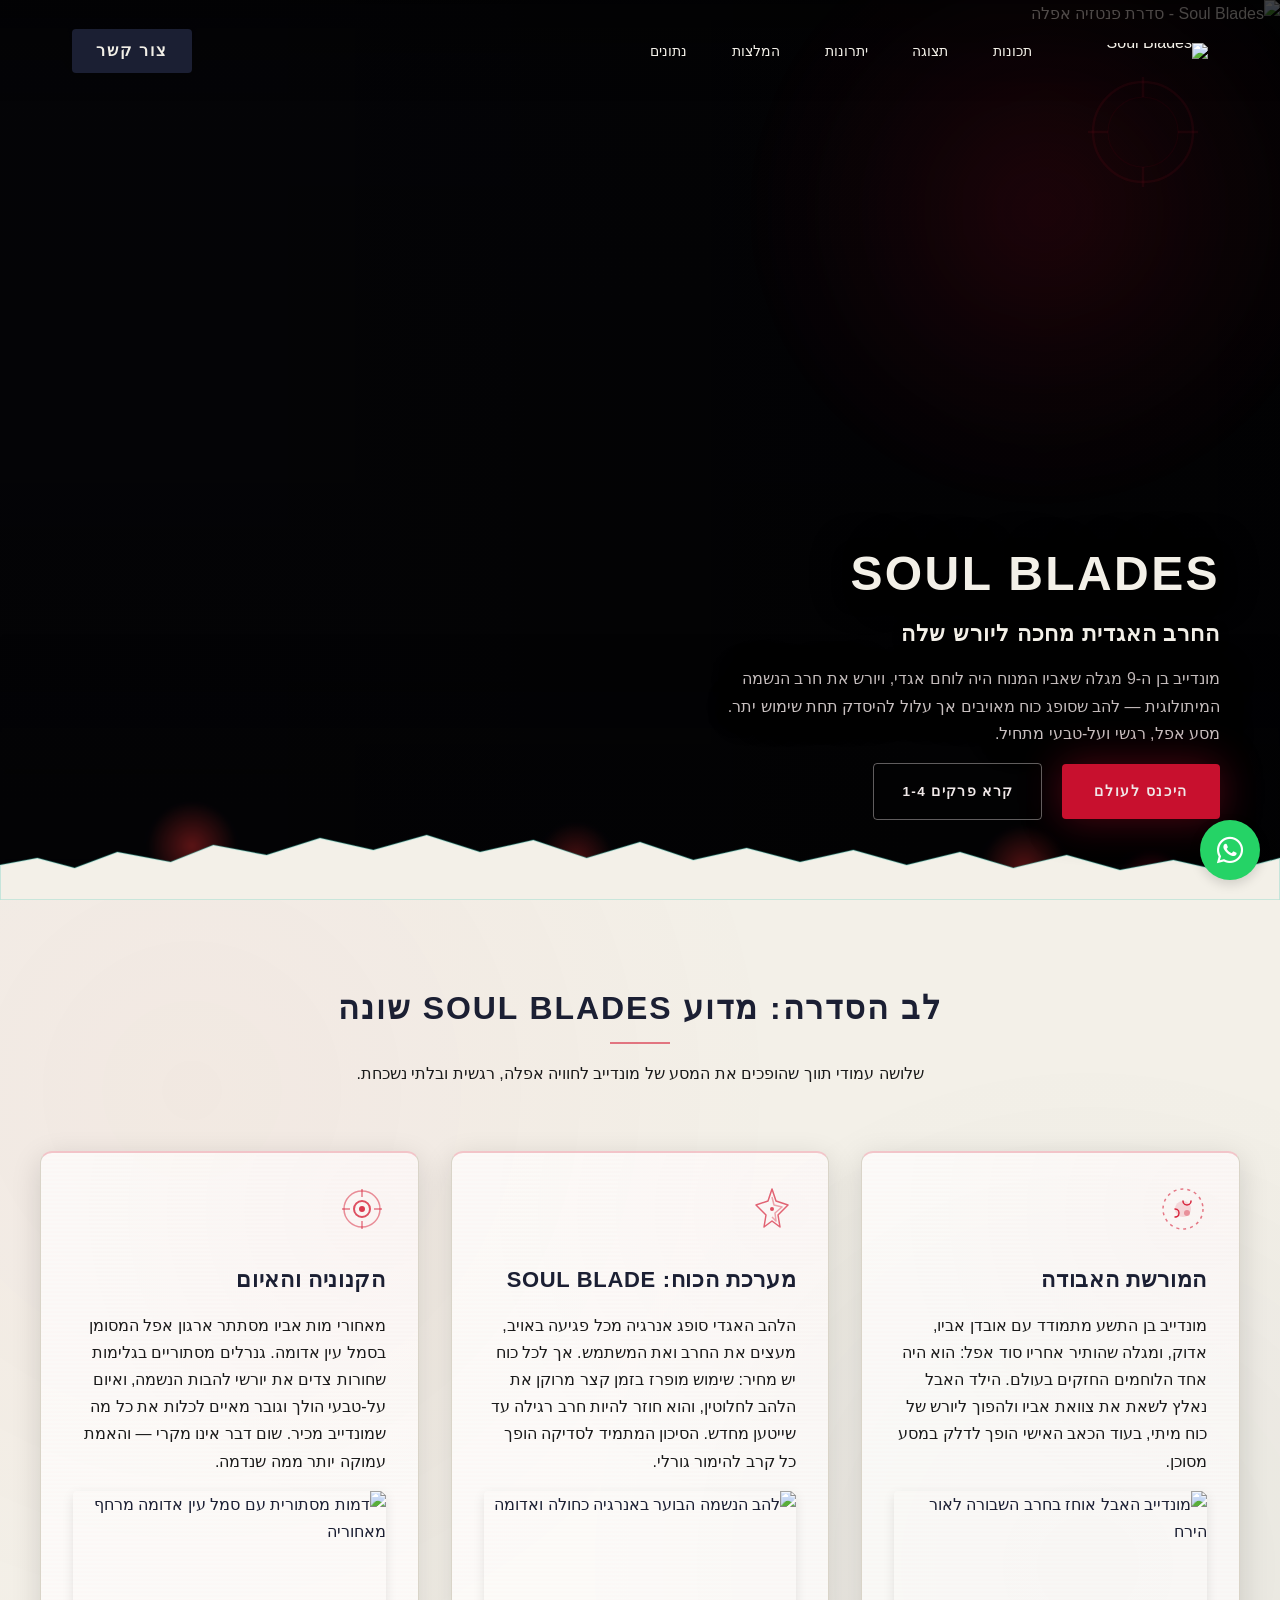
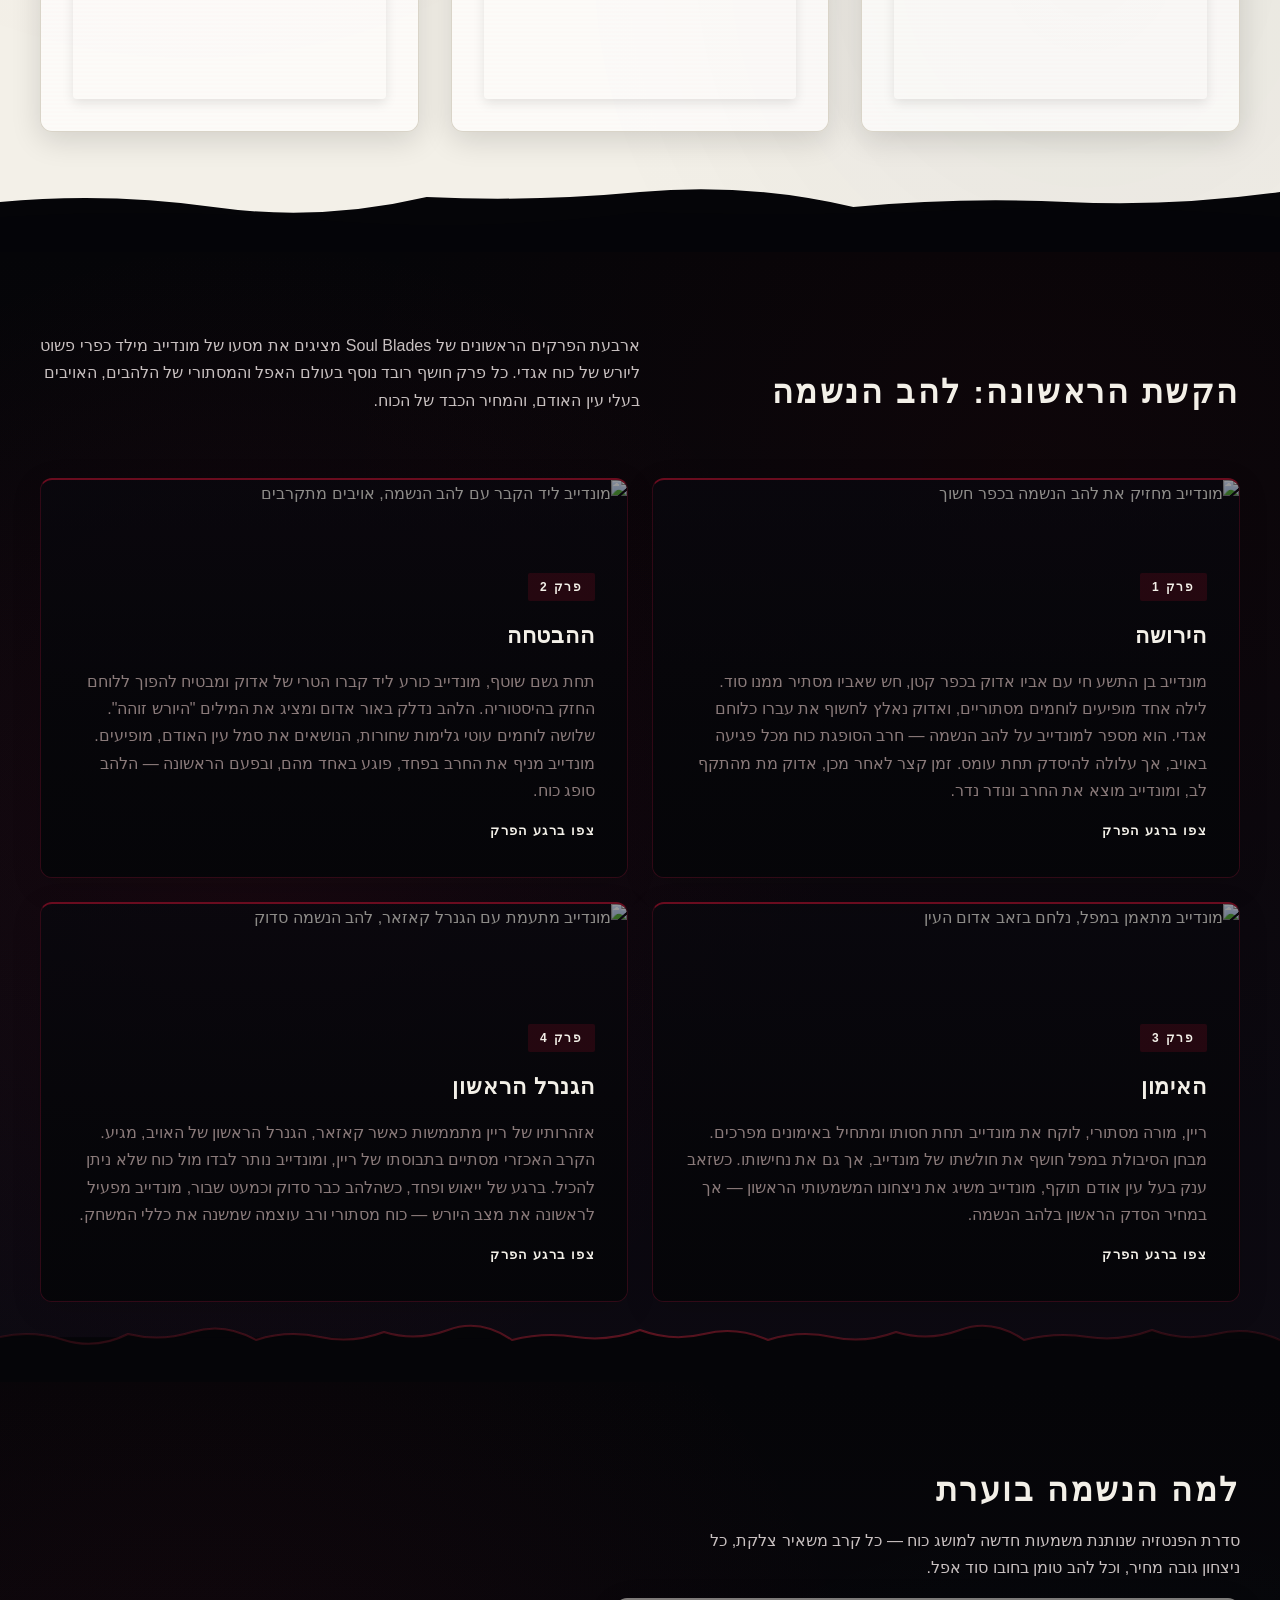
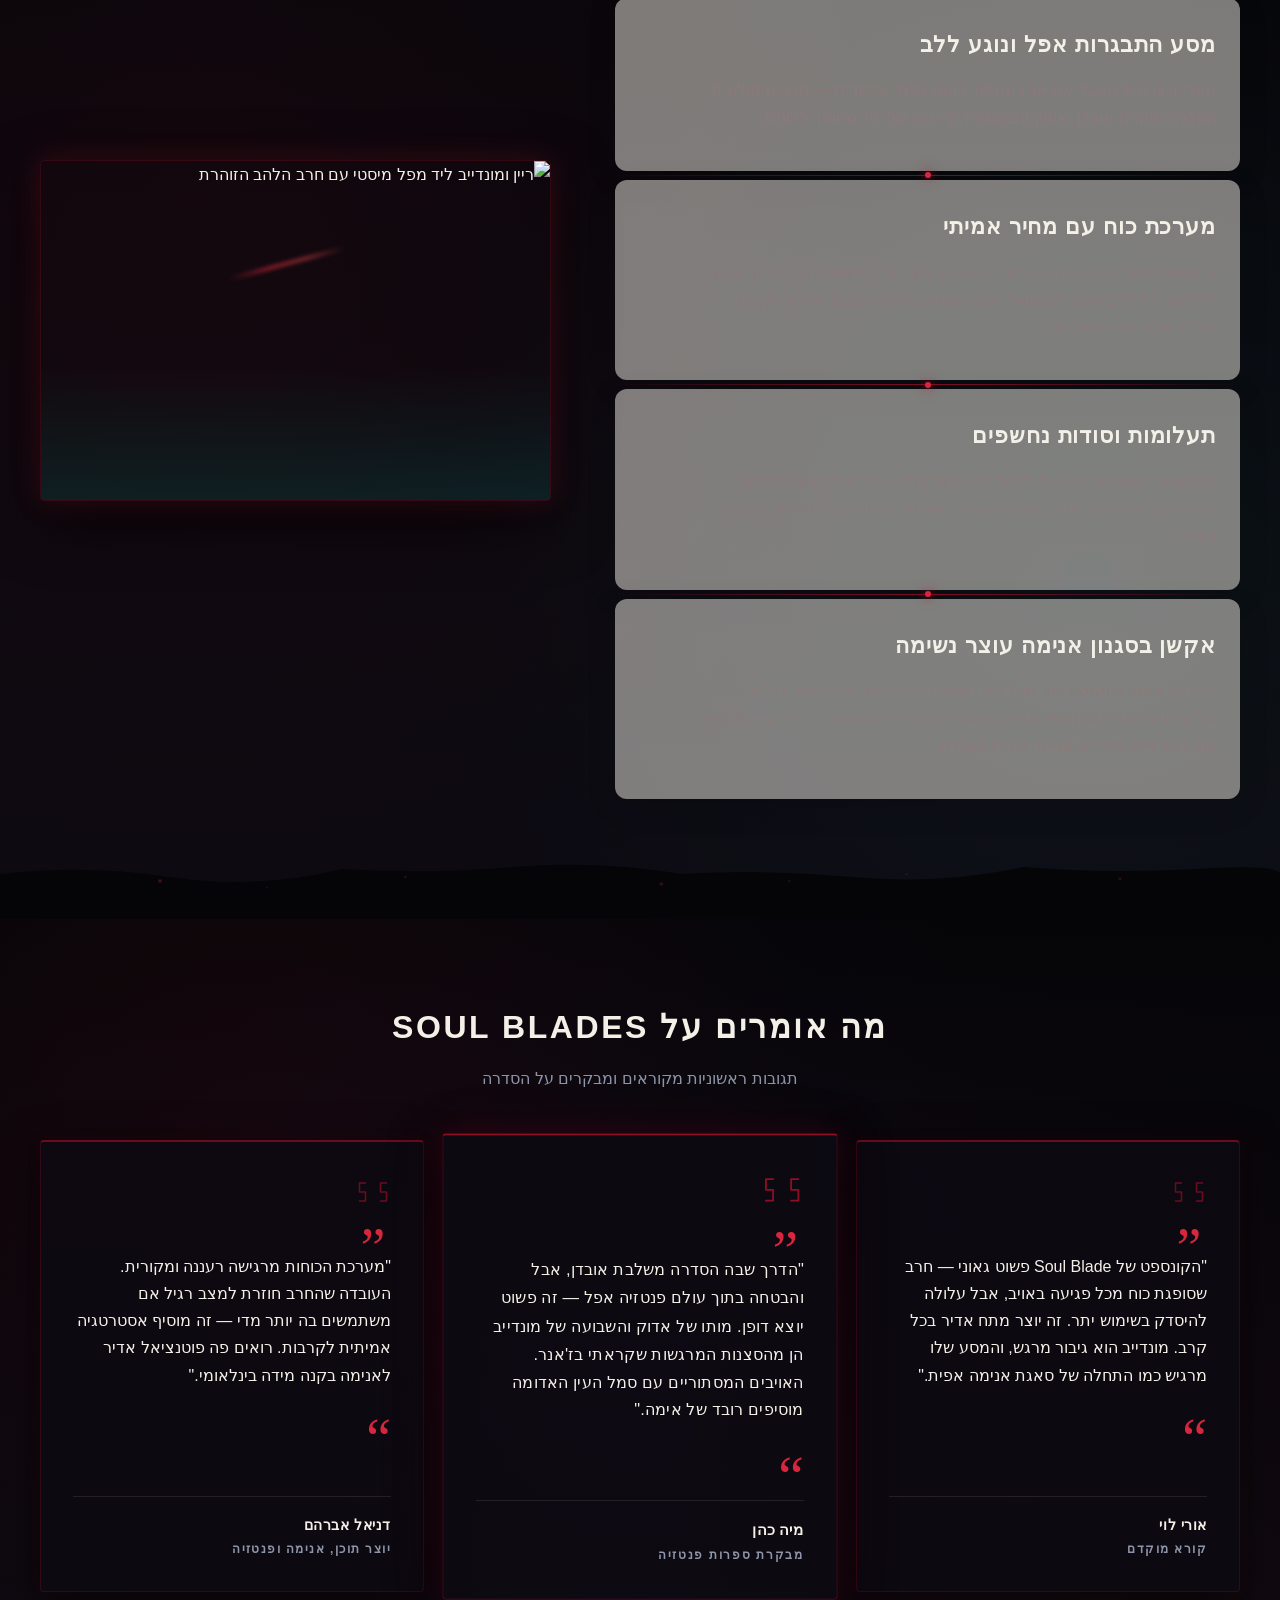
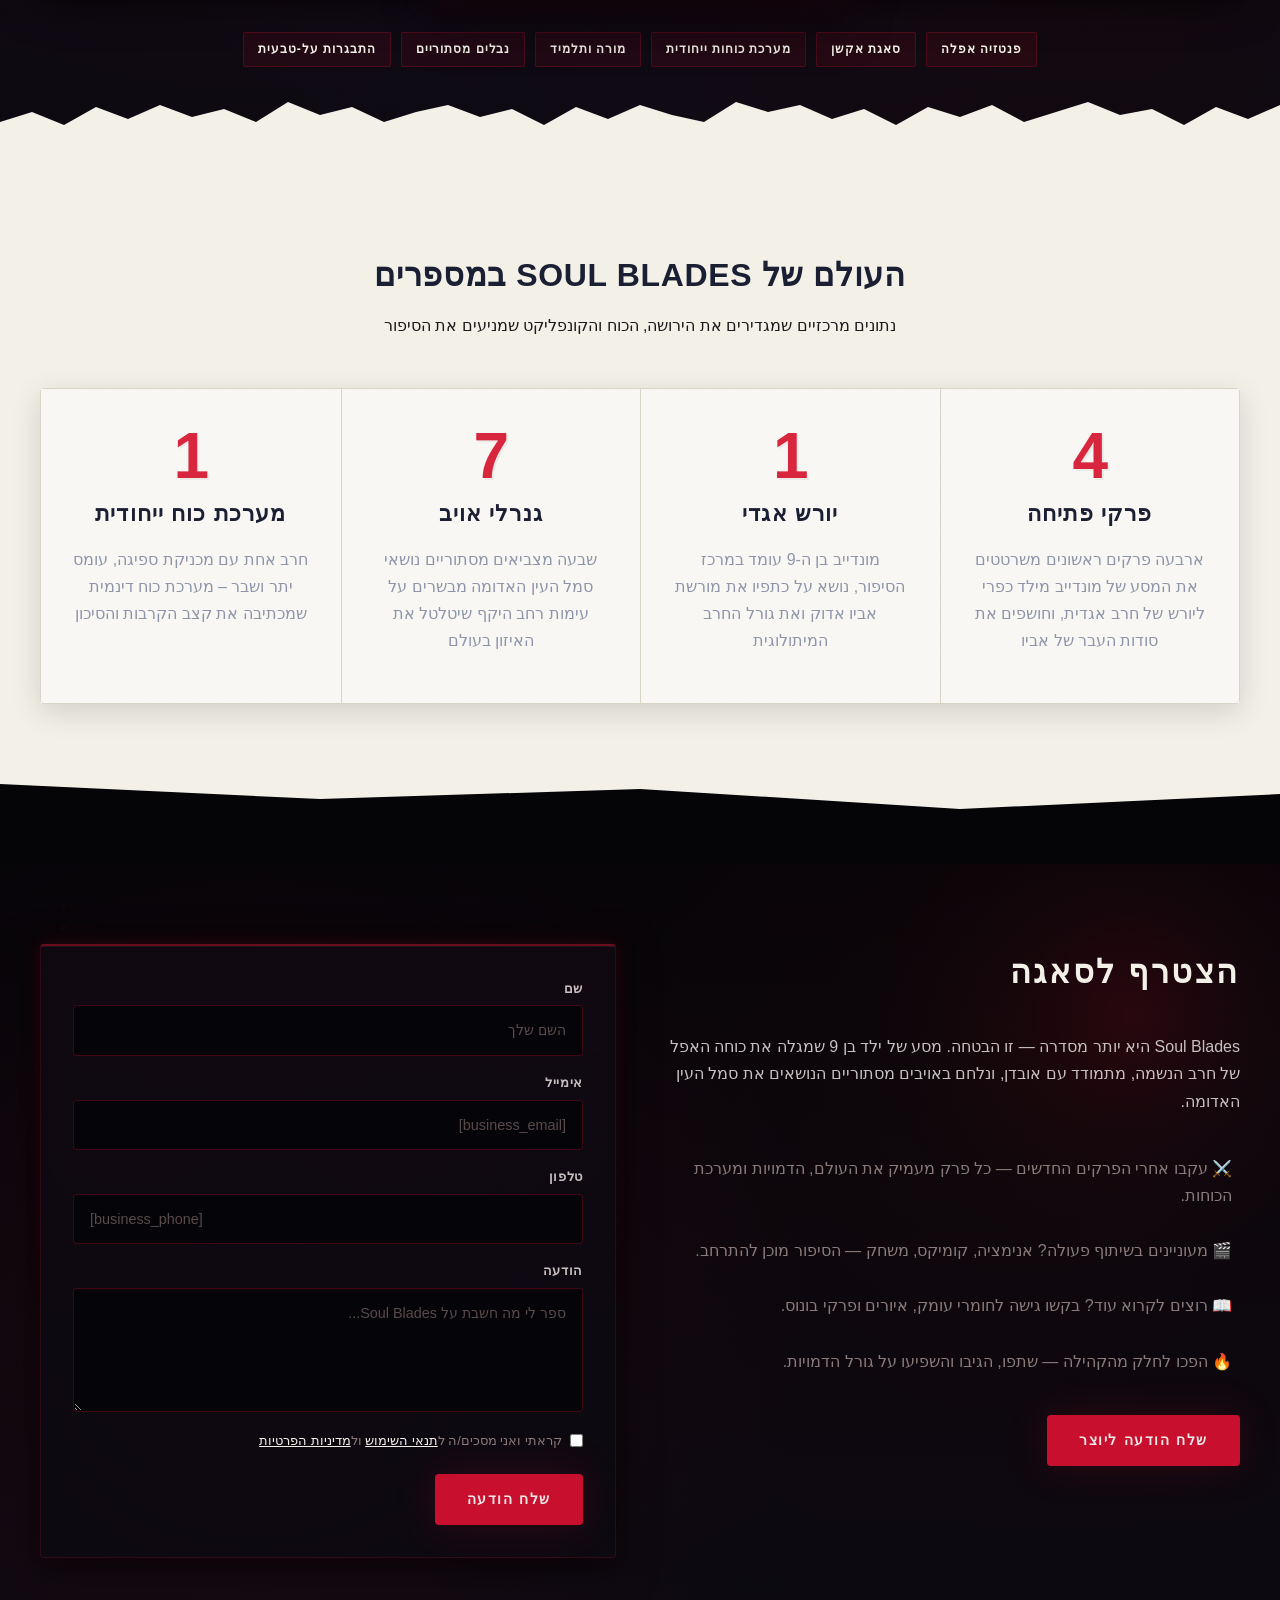
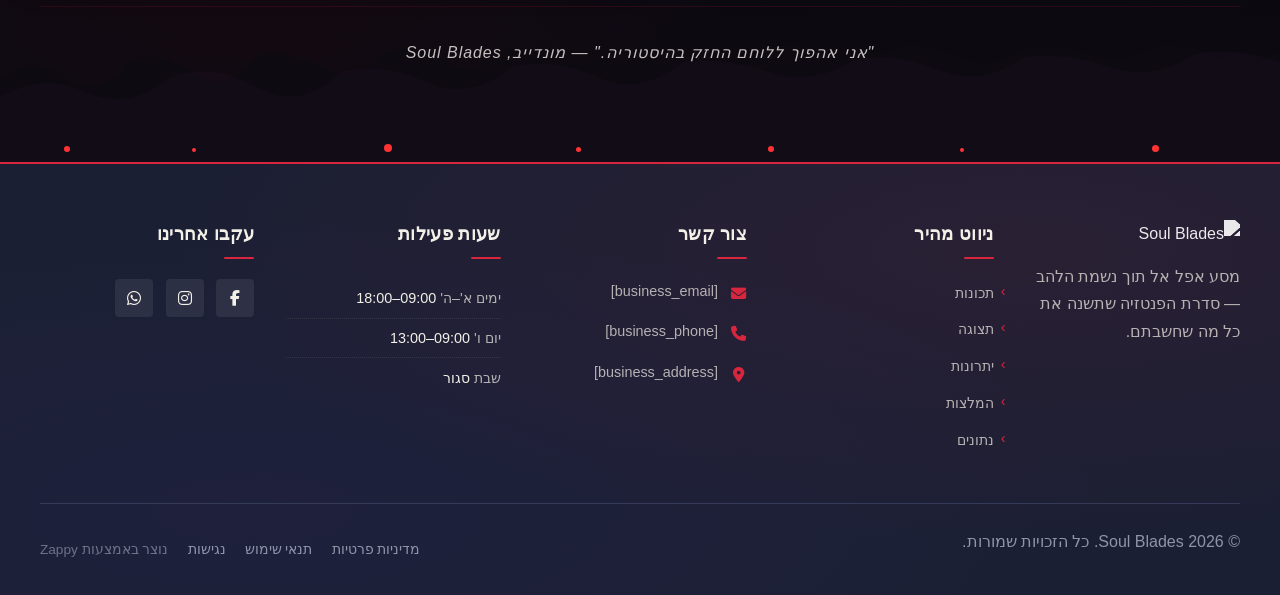
==== commit d2e6f562: "Background sync: Progressive GitHub Sync" ====
--- a/index.html
+++ b/index.html
@@ -228,6 +228,7 @@
     <meta name="twitter:card" content="summary_large_image">
     <meta name="twitter:title" content="שלטו בלהב — Soul Blades">
     <meta name="twitter:description" content="הצטרפו למסע האפל של מונדיב בן ה-9, יורש להב הנשמה המיתולוגי. סדרת פנטזיה עברית מקורית עם קרבות אפיים, אויבים מסתוריים וכוח שעלול להתנפץ. היכנסו עכשיו לעולם שבו כל ניצחון גובה מחיר.">
+    <script type="application/ld+json">{"@context":"https://schema.org","@graph":[{"@type":"Organization","@id":"https://soul-blades.zappy5.app#organization","name":"Soul Blades","url":"https://soul-blades.zappy5.app","description":"Soul Blades is an original Hebrew fantasy/action series created by the user, following 9-year-old Mondiev who discovers his late father was a legendary warrior and inherits the mythical Soul Blade — a sword that absorbs power from enemies but risks cracking under overuse. The series features dark, dramatic storytelling with anime-style themes including mysterious enemies with a red-eye symbol, a mentor named Rain, epic battles, and an evolving power system. The tone is intense and emotional, blending coming-of-age grief with supernatural action."},{"@type":"WebSite","@id":"https://soul-blades.zappy5.app#website","url":"https://soul-blades.zappy5.app","name":"Soul Blades","publisher":{"@id":"https://soul-blades.zappy5.app#organization"}},{"@type":"ContactPage","@id":"https://soul-blades.zappy5.app#contactpage","url":"https://soul-blades.zappy5.app","name":"שלטו בלהב — Soul Blades","mainEntity":{"@id":"https://soul-blades.zappy5.app#organization"},"potentialAction":{"@type":"CommunicateAction","target":{"@type":"EntryPoint","urlTemplate":"https://soul-blades.zappy5.app/api/email/contact-form","actionPlatform":["http/method=POST"],"contentType":"application/json"},"instrument":[{"@type":"PropertyValue","name":"name","propertyID":"text","valueRequired":false,"description":"השם שלך"},{"@type":"PropertyValue","name":"email","propertyID":"email","valueRequired":false,"description":"[business_email]"},{"@type":"PropertyValue","name":"phone","propertyID":"tel","valueRequired":false,"description":"[business_phone]"},{"@type":"PropertyValue","name":"message","propertyID":"textarea","valueRequired":false,"description":"ספר לי מה חשבת על Soul Blades..."},{"@type":"PropertyValue","name":"privacy_consent","propertyID":"checkbox","valueRequired":false}]}}]}</script>
     <meta property="og:type" content="website">
   <meta property="og:locale" content="he_IL">
   
--- a/styles.css
+++ b/styles.css
@@ -5362,6 +5362,26 @@
 ._access-icon {
   display: flex !important;
 }
+
+.index-showcase-section .index-showcase-section__card {
+  border-radius: 12px !important;
+  overflow: hidden !important;
+  box-shadow: 0 8px 30px rgba(0,0,0,0.14) !important;
+}
+
+.index-features-section .index-features-section__card {
+  border-radius: 12px !important;
+  overflow: hidden !important;
+  box-shadow: 0 8px 30px rgba(0,0,0,0.14) !important;
+}
+
+.index-benefits-section .index-benefits-section__benefit {
+  border-radius: 12px !important;
+  overflow: hidden !important;
+  background-color: rgba(243, 240, 232, 0.5) !important;
+  box-shadow: 0 8px 30px rgba(0,0,0,0.14) !important;
+  padding: 24px !important;
+}
 /* mobile-submenu-overflow-fix */
 @media (max-width: 768px) {
   .navbar .sub-menu.mobile-expanded,
